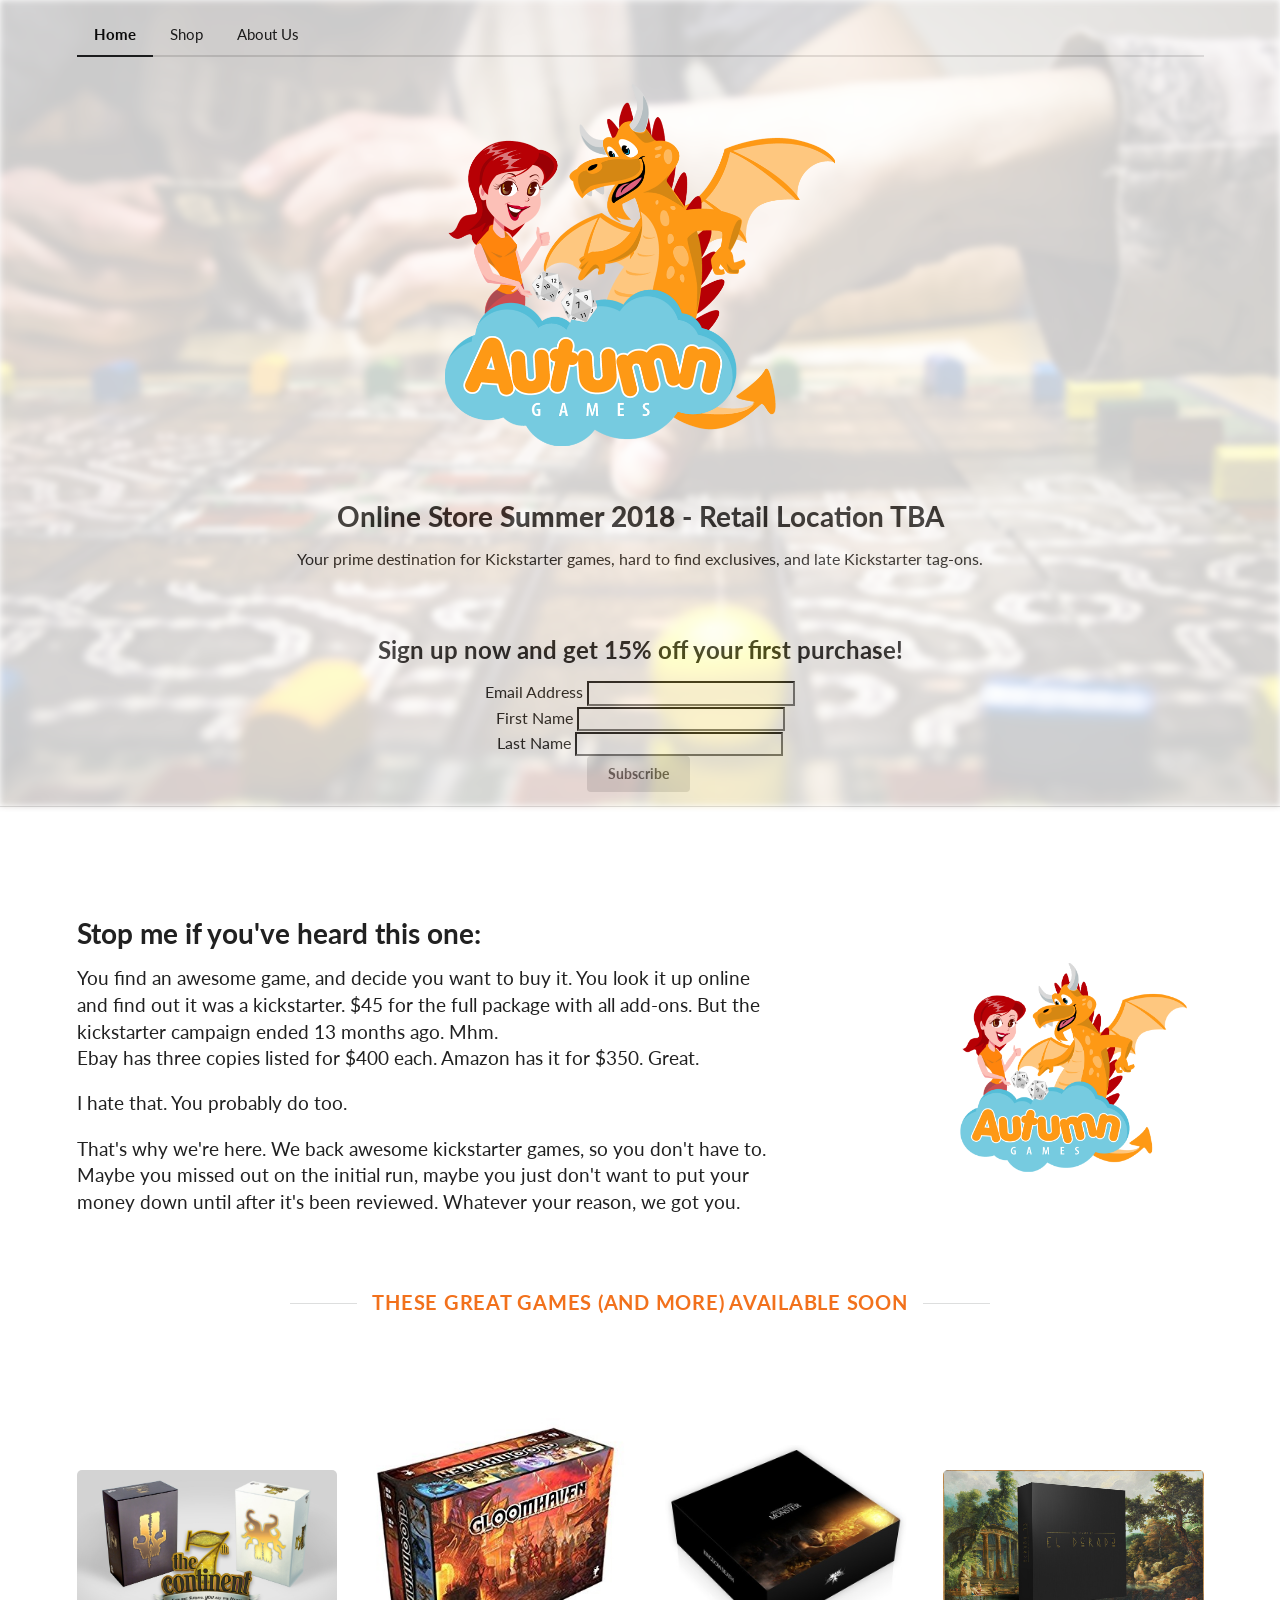
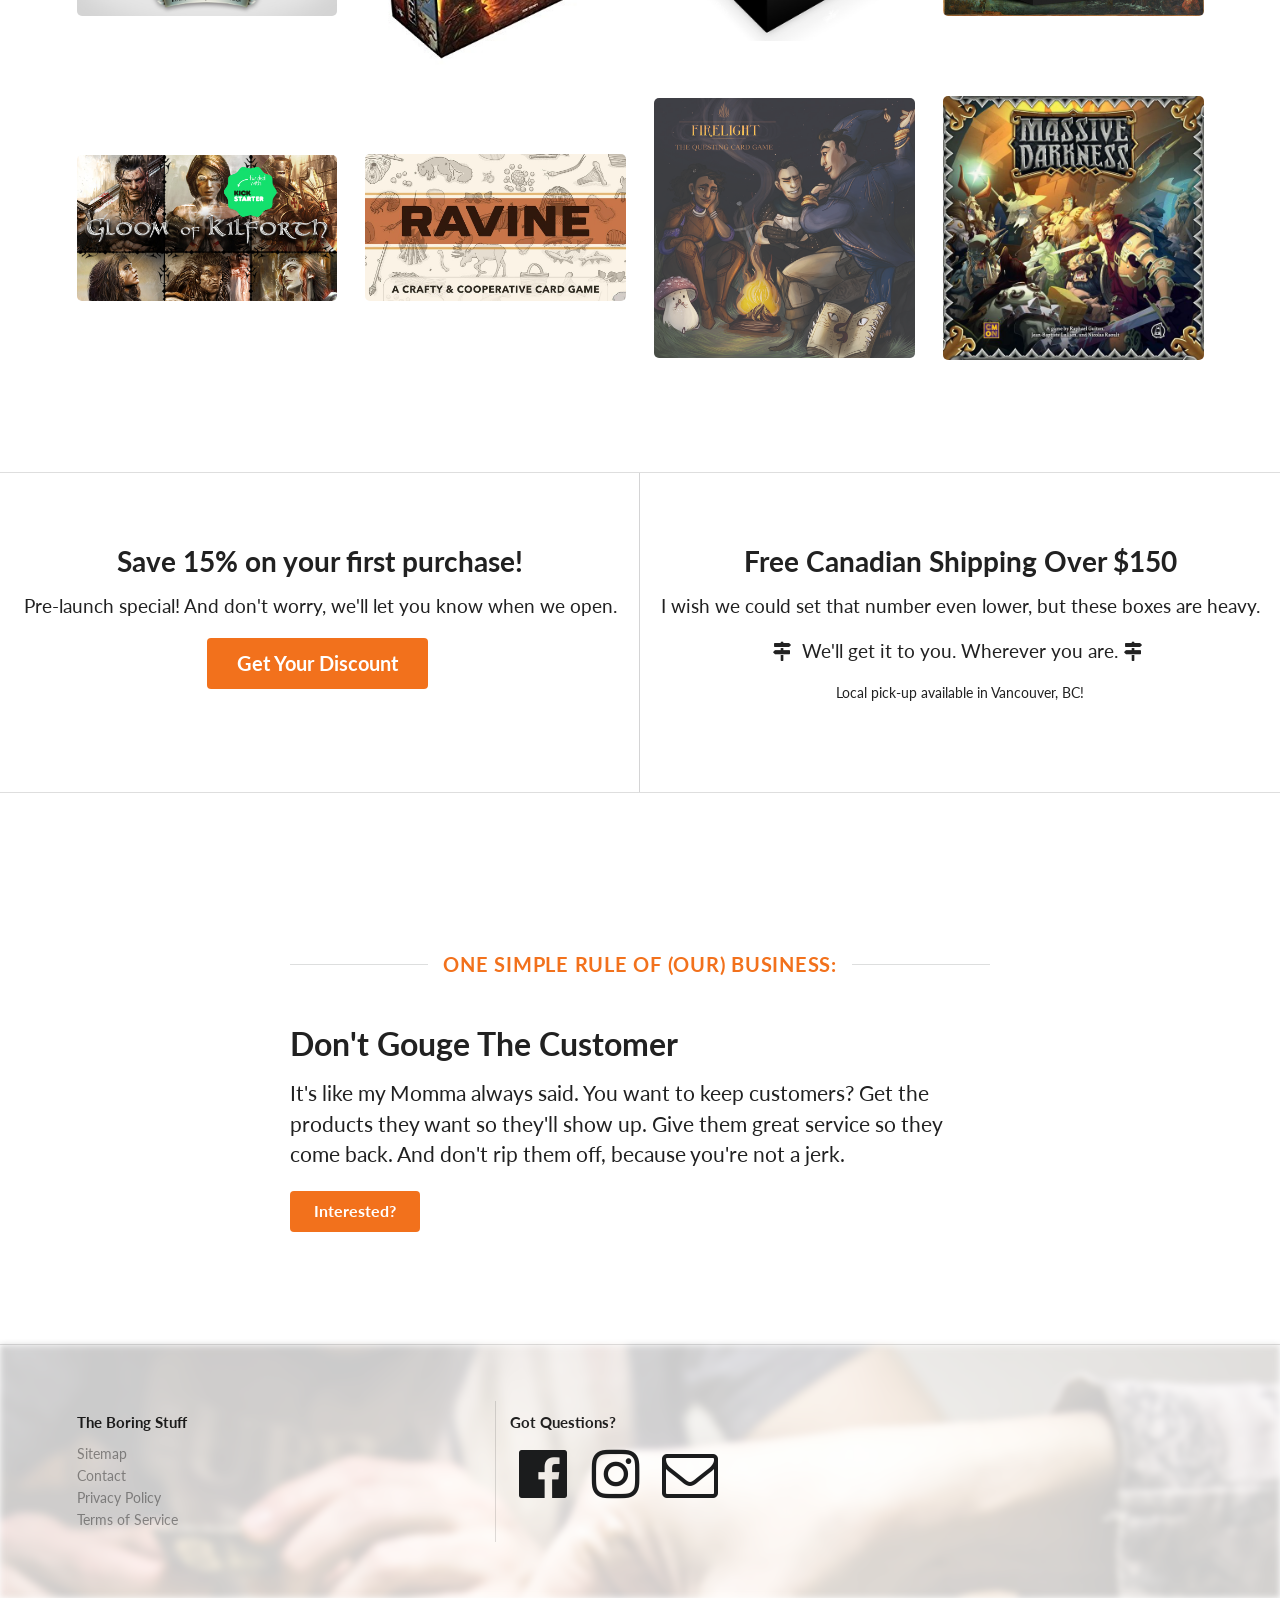
==== index.html @ bd289f2c "Rename home.html to index.html" ====
<!DOCTYPE html>
<html>
<head>
      <!-- Global Site Tag (gtag.js) - Google Analytics -->
    <script async src="https://www.googletagmanager.com/gtag/js?id=UA-76888829-3"></script>
    <script>
        window.dataLayer = window.dataLayer || [];
        function gtag(){dataLayer.push(arguments)};
        gtag('js', new Date());
        gtag('config', 'UA-76888829-3');
    </script>

  <!-- Standard Meta -->
  <meta charset="utf-8" />
  <meta http-equiv="X-UA-Compatible" content="IE=edge,chrome=1" />
  <meta name="viewport" content="width=device-width, initial-scale=1.0, maximum-scale=1.0">

  <!-- Site Properties -->
  <title>Autumn Games - Kickstarter Games, Late Orders, and Exclusive Add-Ons</title>
  <meta name="description" content="The best place to buy Kickstarter board games, card games, and miniatures games. At reasonable prices!">
  <link href="https://fonts.googleapis.com/css?family=Raleway:200,100,400" rel="stylesheet" type="text/css" />
  <link rel="stylesheet" type="text/css" href="semantic/components/reset.css">
  <link rel="stylesheet" type="text/css" href="semantic/components/site.css">
  <link rel="stylesheet" type="text/css" href="semantic/components/container.css">
  <link rel="stylesheet" type="text/css" href="semantic/components/grid.css">
  <link rel="stylesheet" type="text/css" href="semantic/components/header.css">
  <link rel="stylesheet" type="text/css" href="semantic/components/image.css">
  <link rel="stylesheet" type="text/css" href="semantic/components/menu.css">
  <link rel="stylesheet" type="text/css" href="semantic/components/divider.css">
  <link rel="stylesheet" type="text/css" href="semantic/components/dropdown.css">
  <link rel="stylesheet" type="text/css" href="semantic/components/segment.css">
  <link rel="stylesheet" type="text/css" href="semantic/components/button.css">
  <link rel="stylesheet" type="text/css" href="semantic/components/list.css">
  <link rel="stylesheet" type="text/css" href="semantic/components/icon.css">
  <link rel="stylesheet" type="text/css" href="semantic/components/sidebar.css">
  <link rel="stylesheet" type="text/css" href="semantic/components/transition.css">
  <link href="https://cdn-images.mailchimp.com/embedcode/classic-10_7.css" rel="stylesheet" type="text/css">
  <style type="text/css">

    .hidden.menu {
      display: none;
    }
    .ui.vertical.masthead:before, .ui.vertical.footer:before {
      content: '';
      background-image: url(gametable.jpeg);
      background-size: cover;
      display: block;
      position: absolute;
      top: 0;
      bottom: 0;
      left: 0;
      filter: blur(3px);
      opacity: 0.2;
      height: 100%;
      width: 100%;
    }
    .masthead.segment {
      min-height: 700px;
      padding: 1em 0em;
    }
    .masthead .logo.item img {
      margin-right: 1em;
    }
    .masthead .ui.menu .ui.button {
      margin-left: 0.5em;
    }
    .masthead h1.ui.header {
      margin-top: 3em;
      margin-bottom: 0em;
      font-size: 4em;
      font-weight: normal;
    }
    .masthead h2 {
      font-size: 1.7em;
      font-weight: normal;
    }

    .ui.vertical.stripe {
      padding: 8em 0em;
    }
    .ui.vertical.stripe h3 {
      font-size: 2em;
    }
    .ui.vertical.stripe .button + h3,
    .ui.vertical.stripe p + h3 {
      margin-top: 3em;
    }
    .ui.vertical.stripe .floated.image {
      clear: both;
    }
    .ui.vertical.stripe p {
      font-size: 1.33em;
    }
    .ui.vertical.stripe .horizontal.divider {
      margin: 3em 0em;
    }

    .quote.stripe.segment {
      padding: 0em;
    }
    .quote.stripe.segment .grid .column {
      padding-top: 5em;
      padding-bottom: 5em;
    }

    .footer.segment {
      padding: 5em 0em;
    }

    .secondary.pointing.menu .toc.item {
      display: none;
    }

    @media only screen and (max-width: 700px) {
      .ui.fixed.menu {
        display: none !important;
      }
      .secondary.pointing.menu .item,
      .secondary.pointing.menu .menu {
        display: none;
      }
      .secondary.pointing.menu .toc.item {
        display: block;
      }
      .masthead.segment {
        min-height: 350px;
      }
      .masthead h1.ui.header {
        font-size: 2em;
        margin-top: 1.5em;
      }
      .masthead h2 {
        margin-top: 0.5em;
        font-size: 1.5em;
      }
    }


  </style>

<script
  src="https://code.jquery.com/jquery-3.1.1.min.js"
  integrity="sha256-hVVnYaiADRTO2PzUGmuLJr8BLUSjGIZsDYGmIJLv2b8="
  crossorigin="anonymous"></script>
<script src="semantic/semantic.min.js"></script>

  <script>
  $(document)
    .ready(function() {

      // fix menu when passed
      $('.masthead')
        .visibility({
          once: false,
          onBottomPassed: function() {
            $('.fixed.menu').transition('fade in');
          },
          onBottomPassedReverse: function() {
            $('.fixed.menu').transition('fade out');
          }
        })
      ;

      // create sidebar and attach to menu open
      $('.ui.sidebar')
        .sidebar('attach events', '.toc.item')
      ;

    })
  ;
  </script>
</head>
<body>

<!-- Following Menu -->
<div class="ui large top fixed hidden menu">
  <div class="ui container">
    <a class="active item" href="#signup">Home</a>
    <a class="item" href="http://shop.autumngames.ca">Shop</a>
    <a class="item" href="/about">About Us</a>
  </div>
</div>

<!-- Sidebar Menu -->
<div class="ui vertical inverted sidebar menu">
  <a class="active item" href="#signup">Home</a>
    <a class="item" href="http://shop.autumngames.ca">Shop</a>
    <a class="item" href="/about">About Us</a>
</div>


<!-- Page Contents -->
<div class="pusher">
  <div class="ui vertical masthead center aligned segment">
    <div class="ui container">
      <div class="ui large secondary pointing menu">
        <a class="toc item">
          <i class="sidebar icon"></i>
        </a>
        <a class="active item" href="#signup">Home</a>
        <a class="item" href="http://shop.autumngames.ca">Shop</a>
        <a class="item" href="/about">About Us</a>
      </div>
    </div>

    <div class="ui text container">
      <!-- <h1 class="ui header">Autumn Games</h1> -->
      <img src="autumngameslogo.png" class="ui large centered image" alt="Autumn Games" title="Autumn Games">
      <h1 id="signup">Online Store <b>Summer 2018</b> - Retail Location TBA</h1>
          <p>Your prime destination for Kickstarter games, hard to find exclusives, and late Kickstarter tag-ons.</p>

      <!-- Begin MailChimp Signup Form -->
            <div id="mc_embed_signup">
              <br/>
              <h2 class="ui centered header">Sign up now and get 15% off your first purchase!</h2>
              <form action="//autumngames.us16.list-manage.com/subscribe/post?u=2b76bf5b0b8ef6e61168589c1&amp;id=d6287b5cc0" method="post" id="mc-embedded-subscribe-form" name="mc-embedded-subscribe-form" class="validate" target="_blank" novalidate>
                  <div id="mc_embed_signup_scroll">
                  <h2></h2>
              <div class="mc-field-group">
                  <label for="mce-EMAIL">Email Address </label>
                  <input type="email" value="" name="EMAIL" class="required email" id="mce-EMAIL">
              </div>
              <div class="mc-field-group">
                  <label for="mce-FNAME">First Name </label>
                  <input type="text" value="" name="FNAME" class="" id="mce-FNAME">
              </div>
              <div class="mc-field-group">
                  <label for="mce-LNAME">Last Name </label>
                  <input type="text" value="" name="LNAME" class="" id="mce-LNAME">
              </div>
                  <div id="mce-responses" class="clear">
                      <div class="response" id="mce-error-response" style="display:none"></div>
                      <div class="response" id="mce-success-response" style="display:none"></div>
                  </div>    <!-- real people should not fill this in and expect good things - do not remove this or risk form bot signups-->
                  <div style="position: absolute; left: -5000px;" aria-hidden="true"><input type="text" name="b_2b76bf5b0b8ef6e61168589c1_d6287b5cc0" tabindex="-1" value=""></div>
                  <div class="clear"><input type="submit" value="Subscribe" name="subscribe" id="mc-embedded-subscribe" class="ui button"></div>
                  </div>
              </form>
            </div>
            <script type='text/javascript' src='https://s3.amazonaws.com/downloads.mailchimp.com/js/mc-validate.js'></script><script type='text/javascript'>(function($) {window.fnames = new Array(); window.ftypes = new Array();fnames[0]='EMAIL';ftypes[0]='email';fnames[1]='FNAME';ftypes[1]='text';fnames[2]='LNAME';ftypes[2]='text';}(jQuery));var $mcj = jQuery.noConflict(true);</script>
            <!--End mc_embed_signup-->
    </div>

  </div>

  <div class="ui vertical stripe segment">
    <div class="ui middle aligned stackable grid container">
      <div class="row">
        <div class="ten wide column">
          <h3 class="ui header">Stop me if you've heard this one:</h3>
          <p>You find an awesome game, and decide you want to buy it. You look it up online and find out it was a kickstarter. $45 for the full package with all add-ons. But the kickstarter campaign ended 13 months ago. Mhm. <br/>Ebay has three copies listed for $400 each. Amazon has it for $350. Great.</p>
          <p>I hate that. You probably do too.</p>
          <p>That's why we're here. We back awesome kickstarter games, so you don't have to. Maybe you missed out on the initial run, maybe you just don't want to put your money down until after it's been reviewed. Whatever your reason, we got you.</p>
        </div>
        <div class="four wide right floated column">
          <img src="autumngameslogo.png" class="ui large image">
        </div>

          <div class="ui vertical stripe segment sixteen wide column">      
            <div class="ui text container">
            <h4 class="ui horizontal orange header divider">
            <p>These Great Games (and more) Available Soon</p>
            </h4>
          </div>
        </div>
      </div>
      
        <div class="four wide column">
          <img src="games/7thcontinent.jpg" class="ui large rounded image" alt="Buy 7th Continent Board Game" title="Buy 7th Continent Board Game">
        </div>
        <div class="four wide column">
          <img src="games/gloomhaven.jpg" class="ui large rounded image" alt="Buy Gloomhaven Board Game" title="Buy Gloomhaven Board Game">
        </div>
        <div class="four wide column">
          <img src="games/kingdomdeathmonster.jpg" class="ui large rounded image" alt="Buy Kingdom Death Monster Board Game" title="Buy Kingdom Death Monster Board Game">
        </div>
        <div class="four wide column">
          <img src="games/islandofeldorado.jpg" class="ui large rounded image" alt="Buy Island of El Dorado Board Game" title="Buy Island of El Dorado Board Game">
        </div>
        <div class="four wide column">
          <img src="games/gloomofkilforth.jpg" class="ui large rounded image" alt="Buy Gloom of Kilforth Board Game" title="Buy Gloom of Kilforth Board Game">
        </div>
        <div class="four wide column">
          <img src="games/ravine.jpg" class="ui large rounded image" alt="Buy Ravine Board Game" title="Buy Ravine Board Game">
        </div>
        <div class="four wide column">
          <img src="games/firelight.jpg" class="ui large rounded image" alt="Buy Firelight Board Game" title="Buy Firelight Board Game">
        </div>
        <div class="four wide column">
          <img src="games/massivedarkness.jpg" class="ui large rounded image" alt="Buy Massive Darkness Board Game" title="Buy Massive Darkness Board Game">
        </div>
    </div>
  </div>


  <div class="ui vertical stripe quote segment">
    <div class="ui equal width stackable internally celled grid">
      <div class="center aligned row">
        <div class="column">
          <h3>Save 15% on your first purchase!</h3>
          <p>Pre-launch special! And don't worry, we'll let you know when we open.</p>
          <a class="ui huge orange button" href="#signup">Get Your Discount</a>
        </div>
        <div class="column">
          <h3>Free Canadian Shipping Over $150</h3>
          <p>
            I wish we could set that number even lower, but these boxes are heavy.
            <p><i class="map signs icon"></i></b> We'll get it to you. Wherever you are. <i class="map signs icon"></i></p
            <p>Local pick-up available in Vancouver, BC!</p>
          </p>
        </div>
      </div>
    </div>
  </div>

  <div class="ui vertical stripe segment">      
    <div class="ui text container">
    <h4 class="ui horizontal orange header divider">
        <p>One Simple Rule of (our) Business:</p>
      </h4>
      <h3 class="ui header">Don't Gouge The Customer</h3>
      <p>It's like my Momma always said. You want to keep customers? Get the products they want so they'll show up. Give them great service so they come back. And don't rip them off, because you're not a jerk.</p>
      <a class="ui large orange button" href="#signup">Interested?</a>
    </div>
  </div>


  <div class="ui vertical footer segment">
    <div class="ui container">
      <div class="ui stackable divided equal height stackable grid">
        <div class="six wide column">
          <h4 class="ui header" href="/about">The Boring Stuff</h4>
          <div class="ui link list">
            <a href="sitemap.xml" class="item">Sitemap</a>
            <a href="/about" class="item">Contact</a>
            <a href="#" class="item">Privacy Policy</a>
            <a href="#" class="item">Terms of Service</a>
          </div>
        </div>
        <div class="seven wide column">
          <h4 class="ui header">Got Questions?</h4>
          <a href="https://www.facebook.com/autumngamesca/"><i class="facebook huge black icon"></i></a> <a href="https://www.instagram.com/autumngamesca/"><i class="instagram huge black icon"></i></a> <a href="mailto:info@autumngames.ca"><i class="mail outline huge black icon"></i></a>
        </div>
      </div>
    </div>
  </div>
</div>

</body>

</html>
---- semantic/components/site.css ----
/*!
 * # Semantic UI 2.2.14 - Site
 * http://github.com/semantic-org/semantic-ui/
 *
 *
 * Released under the MIT license
 * http://opensource.org/licenses/MIT
 *
 */


/*******************************
             Page
*******************************/

@import url('https://fonts.googleapis.com/css?family=Lato:400,700,400italic,700italic&subset=latin');
html,
body {
  height: 100%;
}
html {
  font-size: 14px;
}
body {
  margin: 0px;
  padding: 0px;
  overflow-x: hidden;
  min-width: 320px;
  background: #FFFFFF;
  font-family: 'Lato', 'Helvetica Neue', Arial, Helvetica, sans-serif;
  font-size: 14px;
  line-height: 1.4285em;
  color: rgba(0, 0, 0, 0.87);
  font-smoothing: antialiased;
}


/*******************************
             Headers
*******************************/

h1,
h2,
h3,
h4,
h5 {
  font-family: 'Lato', 'Helvetica Neue', Arial, Helvetica, sans-serif;
  line-height: 1.28571429em;
  margin: calc(2rem -  0.14285714em ) 0em 1rem;
  font-weight: bold;
  padding: 0em;
}
h1 {
  min-height: 1rem;
  font-size: 2rem;
}
h2 {
  font-size: 1.71428571rem;
}
h3 {
  font-size: 1.28571429rem;
}
h4 {
  font-size: 1.07142857rem;
}
h5 {
  font-size: 1rem;
}
h1:first-child,
h2:first-child,
h3:first-child,
h4:first-child,
h5:first-child {
  margin-top: 0em;
}
h1:last-child,
h2:last-child,
h3:last-child,
h4:last-child,
h5:last-child {
  margin-bottom: 0em;
}


/*******************************
             Text
*******************************/

p {
  margin: 0em 0em 1em;
  line-height: 1.4285em;
}
p:first-child {
  margin-top: 0em;
}
p:last-child {
  margin-bottom: 0em;
}

/*-------------------
        Links
--------------------*/

a {
  color: #4183C4;
  text-decoration: none;
}
a:hover {
  color: #1e70bf;
  text-decoration: none;
}


/*******************************
         Scrollbars
*******************************/



/*******************************
          Highlighting
*******************************/


/* Site */
::-webkit-selection {
  background-color: #CCE2FF;
  color: rgba(0, 0, 0, 0.87);
}
::-moz-selection {
  background-color: #CCE2FF;
  color: rgba(0, 0, 0, 0.87);
}
::selection {
  background-color: #CCE2FF;
  color: rgba(0, 0, 0, 0.87);
}

/* Form */
textarea::-webkit-selection,
input::-webkit-selection {
  background-color: rgba(100, 100, 100, 0.4);
  color: rgba(0, 0, 0, 0.87);
}
textarea::-moz-selection,
input::-moz-selection {
  background-color: rgba(100, 100, 100, 0.4);
  color: rgba(0, 0, 0, 0.87);
}
textarea::selection,
input::selection {
  background-color: rgba(100, 100, 100, 0.4);
  color: rgba(0, 0, 0, 0.87);
}

/* Force Simple Scrollbars */
body ::-webkit-scrollbar {
  -webkit-appearance: none;
  width: 10px;
  height: 10px;
}
body ::-webkit-scrollbar-track {
  background: rgba(0, 0, 0, 0.1);
  border-radius: 0px;
}
body ::-webkit-scrollbar-thumb {
  cursor: pointer;
  border-radius: 5px;
  background: rgba(0, 0, 0, 0.25);
  -webkit-transition: color 0.2s ease;
  transition: color 0.2s ease;
}
body ::-webkit-scrollbar-thumb:window-inactive {
  background: rgba(0, 0, 0, 0.15);
}
body ::-webkit-scrollbar-thumb:hover {
  background: rgba(128, 135, 139, 0.8);
}

/* Inverted UI */
body .ui.inverted::-webkit-scrollbar-track {
  background: rgba(255, 255, 255, 0.1);
}
body .ui.inverted::-webkit-scrollbar-thumb {
  background: rgba(255, 255, 255, 0.25);
}
body .ui.inverted::-webkit-scrollbar-thumb:window-inactive {
  background: rgba(255, 255, 255, 0.15);
}
body .ui.inverted::-webkit-scrollbar-thumb:hover {
  background: rgba(255, 255, 255, 0.35);
}


/*******************************
        Global Overrides
*******************************/



/*******************************
         Site Overrides
*******************************/
---- semantic/components/container.css ----
/*!
 * # Semantic UI 2.2.14 - Container
 * http://github.com/semantic-org/semantic-ui/
 *
 *
 * Released under the MIT license
 * http://opensource.org/licenses/MIT
 *
 */


/*******************************
            Container
*******************************/


/* All Sizes */
.ui.container {
  display: block;
  max-width: 100% !important;
}

/* Mobile */
@media only screen and (max-width: 767px) {
  .ui.container {
    width: auto !important;
    margin-left: 1em !important;
    margin-right: 1em !important;
  }
  .ui.grid.container {
    width: auto !important;
  }
  .ui.relaxed.grid.container {
    width: auto !important;
  }
  .ui.very.relaxed.grid.container {
    width: auto !important;
  }
}

/* Tablet */
@media only screen and (min-width: 768px) and (max-width: 991px) {
  .ui.container {
    width: 723px;
    margin-left: auto !important;
    margin-right: auto !important;
  }
  .ui.grid.container {
    width: calc( 723px  +  2rem ) !important;
  }
  .ui.relaxed.grid.container {
    width: calc( 723px  +  3rem ) !important;
  }
  .ui.very.relaxed.grid.container {
    width: calc( 723px  +  5rem ) !important;
  }
}

/* Small Monitor */
@media only screen and (min-width: 992px) and (max-width: 1199px) {
  .ui.container {
    width: 933px;
    margin-left: auto !important;
    margin-right: auto !important;
  }
  .ui.grid.container {
    width: calc( 933px  +  2rem ) !important;
  }
  .ui.relaxed.grid.container {
    width: calc( 933px  +  3rem ) !important;
  }
  .ui.very.relaxed.grid.container {
    width: calc( 933px  +  5rem ) !important;
  }
}

/* Large Monitor */
@media only screen and (min-width: 1200px) {
  .ui.container {
    width: 1127px;
    margin-left: auto !important;
    margin-right: auto !important;
  }
  .ui.grid.container {
    width: calc( 1127px  +  2rem ) !important;
  }
  .ui.relaxed.grid.container {
    width: calc( 1127px  +  3rem ) !important;
  }
  .ui.very.relaxed.grid.container {
    width: calc( 1127px  +  5rem ) !important;
  }
}


/*******************************
             Types
*******************************/


/* Text Container */
.ui.text.container {
  font-family: 'Lato', 'Helvetica Neue', Arial, Helvetica, sans-serif;
  max-width: 700px !important;
  line-height: 1.5;
}
.ui.text.container {
  font-size: 1.14285714rem;
}

/* Fluid */
.ui.fluid.container {
  width: 100%;
}


/*******************************
           Variations
*******************************/

.ui[class*="left aligned"].container {
  text-align: left;
}
.ui[class*="center aligned"].container {
  text-align: center;
}
.ui[class*="right aligned"].container {
  text-align: right;
}
.ui.justified.container {
  text-align: justify;
  -webkit-hyphens: auto;
      -ms-hyphens: auto;
          hyphens: auto;
}


/*******************************
         Theme Overrides
*******************************/



/*******************************
         Site Overrides
*******************************/
---- semantic/components/header.css ----
/*!
 * # Semantic UI 2.2.14 - Header
 * http://github.com/semantic-org/semantic-ui/
 *
 *
 * Released under the MIT license
 * http://opensource.org/licenses/MIT
 *
 */


/*******************************
            Header
*******************************/


/* Standard */
.ui.header {
  border: none;
  margin: calc(2rem -  0.14285714em ) 0em 1rem;
  padding: 0em 0em;
  font-family: 'Lato', 'Helvetica Neue', Arial, Helvetica, sans-serif;
  font-weight: bold;
  line-height: 1.28571429em;
  text-transform: none;
  color: rgba(0, 0, 0, 0.87);
}
.ui.header:first-child {
  margin-top: -0.14285714em;
}
.ui.header:last-child {
  margin-bottom: 0em;
}

/*--------------
   Sub Header
---------------*/

.ui.header .sub.header {
  display: block;
  font-weight: normal;
  padding: 0em;
  margin: 0em;
  font-size: 1rem;
  line-height: 1.2em;
  color: rgba(0, 0, 0, 0.6);
}

/*--------------
      Icon
---------------*/

.ui.header > .icon {
  display: table-cell;
  opacity: 1;
  font-size: 1.5em;
  padding-top: 0em;
  vertical-align: middle;
}

/* With Text Node */
.ui.header .icon:only-child {
  display: inline-block;
  padding: 0em;
  margin-right: 0.75rem;
}

/*-------------------
        Image
--------------------*/

.ui.header > .image:not(.icon),
.ui.header > img {
  display: inline-block;
  margin-top: 0.14285714em;
  width: 2.5em;
  height: auto;
  vertical-align: middle;
}
.ui.header > .image:not(.icon):only-child,
.ui.header > img:only-child {
  margin-right: 0.75rem;
}

/*--------------
     Content
---------------*/

.ui.header .content {
  display: inline-block;
  vertical-align: top;
}

/* After Image */
.ui.header > img + .content,
.ui.header > .image + .content {
  padding-left: 0.75rem;
  vertical-align: middle;
}

/* After Icon */
.ui.header > .icon + .content {
  padding-left: 0.75rem;
  display: table-cell;
  vertical-align: middle;
}

/*--------------
 Loose Coupling
---------------*/

.ui.header .ui.label {
  font-size: '';
  margin-left: 0.5rem;
  vertical-align: middle;
}

/* Positioning */
.ui.header + p {
  margin-top: 0em;
}


/*******************************
            Types
*******************************/


/*--------------
     Page
---------------*/

h1.ui.header {
  font-size: 2rem;
}
h2.ui.header {
  font-size: 1.71428571rem;
}
h3.ui.header {
  font-size: 1.28571429rem;
}
h4.ui.header {
  font-size: 1.07142857rem;
}
h5.ui.header {
  font-size: 1rem;
}

/* Sub Header */
h1.ui.header .sub.header {
  font-size: 1.14285714rem;
}
h2.ui.header .sub.header {
  font-size: 1.14285714rem;
}
h3.ui.header .sub.header {
  font-size: 1rem;
}
h4.ui.header .sub.header {
  font-size: 1rem;
}
h5.ui.header .sub.header {
  font-size: 0.92857143rem;
}

/*--------------
 Content Heading
---------------*/

.ui.huge.header {
  min-height: 1em;
  font-size: 2em;
}
.ui.large.header {
  font-size: 1.71428571em;
}
.ui.medium.header {
  font-size: 1.28571429em;
}
.ui.small.header {
  font-size: 1.07142857em;
}
.ui.tiny.header {
  font-size: 1em;
}

/* Sub Header */
.ui.huge.header .sub.header {
  font-size: 1.14285714rem;
}
.ui.large.header .sub.header {
  font-size: 1.14285714rem;
}
.ui.header .sub.header {
  font-size: 1rem;
}
.ui.small.header .sub.header {
  font-size: 1rem;
}
.ui.tiny.header .sub.header {
  font-size: 0.92857143rem;
}

/*--------------
   Sub Heading
---------------*/

.ui.sub.header {
  padding: 0em;
  margin-bottom: 0.14285714rem;
  font-weight: bold;
  font-size: 0.85714286em;
  text-transform: uppercase;
  color: '';
}
.ui.small.sub.header {
  font-size: 0.78571429em;
}
.ui.sub.header {
  font-size: 0.85714286em;
}
.ui.large.sub.header {
  font-size: 0.92857143em;
}
.ui.huge.sub.header {
  font-size: 1em;
}

/*-------------------
        Icon
--------------------*/

.ui.icon.header {
  display: inline-block;
  text-align: center;
  margin: 2rem 0em 1rem;
}
.ui.icon.header:after {
  content: '';
  display: block;
  height: 0px;
  clear: both;
  visibility: hidden;
}
.ui.icon.header:first-child {
  margin-top: 0em;
}
.ui.icon.header .icon {
  float: none;
  display: block;
  width: auto;
  height: auto;
  line-height: 1;
  padding: 0em;
  font-size: 3em;
  margin: 0em auto 0.5rem;
  opacity: 1;
}
.ui.icon.header .content {
  display: block;
  padding: 0em;
}
.ui.icon.header .circular.icon {
  font-size: 2em;
}
.ui.icon.header .square.icon {
  font-size: 2em;
}
.ui.block.icon.header .icon {
  margin-bottom: 0em;
}
.ui.icon.header.aligned {
  margin-left: auto;
  margin-right: auto;
  display: block;
}


/*******************************
            States
*******************************/

.ui.disabled.header {
  opacity: 0.45;
}


/*******************************
           Variations
*******************************/


/*-------------------
      Inverted
--------------------*/

.ui.inverted.header {
  color: #FFFFFF;
}
.ui.inverted.header .sub.header {
  color: rgba(255, 255, 255, 0.8);
}
.ui.inverted.attached.header {
  background: #545454 -webkit-gradient(linear, left top, left bottom, from(transparent), to(rgba(0, 0, 0, 0.05)));
  background: #545454 -webkit-linear-gradient(transparent, rgba(0, 0, 0, 0.05));
  background: #545454 linear-gradient(transparent, rgba(0, 0, 0, 0.05));
  -webkit-box-shadow: none;
          box-shadow: none;
  border-color: transparent;
}
.ui.inverted.block.header {
  background: #545454 -webkit-gradient(linear, left top, left bottom, from(transparent), to(rgba(0, 0, 0, 0.05)));
  background: #545454 -webkit-linear-gradient(transparent, rgba(0, 0, 0, 0.05));
  background: #545454 linear-gradient(transparent, rgba(0, 0, 0, 0.05));
  -webkit-box-shadow: none;
          box-shadow: none;
}
.ui.inverted.block.header {
  border-bottom: none;
}

/*-------------------
       Colors
--------------------*/


/*--- Red ---*/

.ui.red.header {
  color: #DB2828 !important;
}
a.ui.red.header:hover {
  color: #d01919 !important;
}
.ui.red.dividing.header {
  border-bottom: 2px solid #DB2828;
}

/* Inverted */
.ui.inverted.red.header {
  color: #FF695E !important;
}
a.ui.inverted.red.header:hover {
  color: #ff5144 !important;
}

/*--- Orange ---*/

.ui.orange.header {
  color: #F2711C !important;
}
a.ui.orange.header:hover {
  color: #f26202 !important;
}
.ui.orange.dividing.header {
  border-bottom: 2px solid #F2711C;
}

/* Inverted */
.ui.inverted.orange.header {
  color: #FF851B !important;
}
a.ui.inverted.orange.header:hover {
  color: #ff7701 !important;
}

/*--- Olive ---*/

.ui.olive.header {
  color: #B5CC18 !important;
}
a.ui.olive.header:hover {
  color: #a7bd0d !important;
}
.ui.olive.dividing.header {
  border-bottom: 2px solid #B5CC18;
}

/* Inverted */
.ui.inverted.olive.header {
  color: #D9E778 !important;
}
a.ui.inverted.olive.header:hover {
  color: #d8ea5c !important;
}

/*--- Yellow ---*/

.ui.yellow.header {
  color: #FBBD08 !important;
}
a.ui.yellow.header:hover {
  color: #eaae00 !important;
}
.ui.yellow.dividing.header {
  border-bottom: 2px solid #FBBD08;
}

/* Inverted */
.ui.inverted.yellow.header {
  color: #FFE21F !important;
}
a.ui.inverted.yellow.header:hover {
  color: #ffdf05 !important;
}

/*--- Green ---*/

.ui.green.header {
  color: #21BA45 !important;
}
a.ui.green.header:hover {
  color: #16ab39 !important;
}
.ui.green.dividing.header {
  border-bottom: 2px solid #21BA45;
}

/* Inverted */
.ui.inverted.green.header {
  color: #2ECC40 !important;
}
a.ui.inverted.green.header:hover {
  color: #22be34 !important;
}

/*--- Teal ---*/

.ui.teal.header {
  color: #00B5AD !important;
}
a.ui.teal.header:hover {
  color: #009c95 !important;
}
.ui.teal.dividing.header {
  border-bottom: 2px solid #00B5AD;
}

/* Inverted */
.ui.inverted.teal.header {
  color: #6DFFFF !important;
}
a.ui.inverted.teal.header:hover {
  color: #54ffff !important;
}

/*--- Blue ---*/

.ui.blue.header {
  color: #2185D0 !important;
}
a.ui.blue.header:hover {
  color: #1678c2 !important;
}
.ui.blue.dividing.header {
  border-bottom: 2px solid #2185D0;
}

/* Inverted */
.ui.inverted.blue.header {
  color: #54C8FF !important;
}
a.ui.inverted.blue.header:hover {
  color: #3ac0ff !important;
}

/*--- Violet ---*/

.ui.violet.header {
  color: #6435C9 !important;
}
a.ui.violet.header:hover {
  color: #5829bb !important;
}
.ui.violet.dividing.header {
  border-bottom: 2px solid #6435C9;
}

/* Inverted */
.ui.inverted.violet.header {
  color: #A291FB !important;
}
a.ui.inverted.violet.header:hover {
  color: #8a73ff !important;
}

/*--- Purple ---*/

.ui.purple.header {
  color: #A333C8 !important;
}
a.ui.purple.header:hover {
  color: #9627ba !important;
}
.ui.purple.dividing.header {
  border-bottom: 2px solid #A333C8;
}

/* Inverted */
.ui.inverted.purple.header {
  color: #DC73FF !important;
}
a.ui.inverted.purple.header:hover {
  color: #d65aff !important;
}

/*--- Pink ---*/

.ui.pink.header {
  color: #E03997 !important;
}
a.ui.pink.header:hover {
  color: #e61a8d !important;
}
.ui.pink.dividing.header {
  border-bottom: 2px solid #E03997;
}

/* Inverted */
.ui.inverted.pink.header {
  color: #FF8EDF !important;
}
a.ui.inverted.pink.header:hover {
  color: #ff74d8 !important;
}

/*--- Brown ---*/

.ui.brown.header {
  color: #A5673F !important;
}
a.ui.brown.header:hover {
  color: #975b33 !important;
}
.ui.brown.dividing.header {
  border-bottom: 2px solid #A5673F;
}

/* Inverted */
.ui.inverted.brown.header {
  color: #D67C1C !important;
}
a.ui.inverted.brown.header:hover {
  color: #c86f11 !important;
}

/*--- Grey ---*/

.ui.grey.header {
  color: #767676 !important;
}
a.ui.grey.header:hover {
  color: #838383 !important;
}
.ui.grey.dividing.header {
  border-bottom: 2px solid #767676;
}

/* Inverted */
.ui.inverted.grey.header {
  color: #DCDDDE !important;
}
a.ui.inverted.grey.header:hover {
  color: #cfd0d2 !important;
}

/*-------------------
       Aligned
--------------------*/

.ui.left.aligned.header {
  text-align: left;
}
.ui.right.aligned.header {
  text-align: right;
}
.ui.centered.header,
.ui.center.aligned.header {
  text-align: center;
}
.ui.justified.header {
  text-align: justify;
}
.ui.justified.header:after {
  display: inline-block;
  content: '';
  width: 100%;
}

/*-------------------
       Floated
--------------------*/

.ui.floated.header,
.ui[class*="left floated"].header {
  float: left;
  margin-top: 0em;
  margin-right: 0.5em;
}
.ui[class*="right floated"].header {
  float: right;
  margin-top: 0em;
  margin-left: 0.5em;
}

/*-------------------
       Fitted
--------------------*/

.ui.fitted.header {
  padding: 0em;
}

/*-------------------
      Dividing
--------------------*/

.ui.dividing.header {
  padding-bottom: 0.21428571rem;
  border-bottom: 1px solid rgba(34, 36, 38, 0.15);
}
.ui.dividing.header .sub.header {
  padding-bottom: 0.21428571rem;
}
.ui.dividing.header .icon {
  margin-bottom: 0em;
}
.ui.inverted.dividing.header {
  border-bottom-color: rgba(255, 255, 255, 0.1);
}

/*-------------------
        Block
--------------------*/

.ui.block.header {
  background: #F3F4F5;
  padding: 0.78571429rem 1rem;
  -webkit-box-shadow: none;
          box-shadow: none;
  border: 1px solid #D4D4D5;
  border-radius: 0.28571429rem;
}
.ui.tiny.block.header {
  font-size: 0.85714286rem;
}
.ui.small.block.header {
  font-size: 0.92857143rem;
}
.ui.block.header:not(h1):not(h2):not(h3):not(h4):not(h5):not(h6) {
  font-size: 1rem;
}
.ui.large.block.header {
  font-size: 1.14285714rem;
}
.ui.huge.block.header {
  font-size: 1.42857143rem;
}

/*-------------------
       Attached
--------------------*/

.ui.attached.header {
  background: #FFFFFF;
  padding: 0.78571429rem 1rem;
  margin-left: -1px;
  margin-right: -1px;
  -webkit-box-shadow: none;
          box-shadow: none;
  border: 1px solid #D4D4D5;
}
.ui.attached.block.header {
  background: #F3F4F5;
}
.ui.attached:not(.top):not(.bottom).header {
  margin-top: 0em;
  margin-bottom: 0em;
  border-top: none;
  border-radius: 0em;
}
.ui.top.attached.header {
  margin-bottom: 0em;
  border-radius: 0.28571429rem 0.28571429rem 0em 0em;
}
.ui.bottom.attached.header {
  margin-top: 0em;
  border-top: none;
  border-radius: 0em 0em 0.28571429rem 0.28571429rem;
}

/* Attached Sizes */
.ui.tiny.attached.header {
  font-size: 0.85714286em;
}
.ui.small.attached.header {
  font-size: 0.92857143em;
}
.ui.attached.header:not(h1):not(h2):not(h3):not(h4):not(h5):not(h6) {
  font-size: 1em;
}
.ui.large.attached.header {
  font-size: 1.14285714em;
}
.ui.huge.attached.header {
  font-size: 1.42857143em;
}

/*-------------------
        Sizing
--------------------*/

.ui.header:not(h1):not(h2):not(h3):not(h4):not(h5):not(h6) {
  font-size: 1.28571429em;
}


/*******************************
         Theme Overrides
*******************************/



/*******************************
         Site Overrides
*******************************/
---- semantic/components/image.css ----
/*!
 * # Semantic UI 2.2.14 - Image
 * http://github.com/semantic-org/semantic-ui/
 *
 *
 * Released under the MIT license
 * http://opensource.org/licenses/MIT
 *
 */


/*******************************
             Image
*******************************/

.ui.image {
  position: relative;
  display: inline-block;
  vertical-align: middle;
  max-width: 100%;
  background-color: transparent;
}
img.ui.image {
  display: block;
}
.ui.image svg,
.ui.image img {
  display: block;
  max-width: 100%;
  height: auto;
}


/*******************************
            States
*******************************/

.ui.hidden.images,
.ui.hidden.image {
  display: none;
}
.ui.hidden.transition.images,
.ui.hidden.transition.image {
  display: block;
  visibility: hidden;
}
.ui.disabled.images,
.ui.disabled.image {
  cursor: default;
  opacity: 0.45;
}


/*******************************
          Variations
*******************************/


/*--------------
     Inline
---------------*/

.ui.inline.image,
.ui.inline.image svg,
.ui.inline.image img {
  display: inline-block;
}

/*------------------
  Vertical Aligned
-------------------*/

.ui.top.aligned.images .image,
.ui.top.aligned.image,
.ui.top.aligned.image svg,
.ui.top.aligned.image img {
  display: inline-block;
  vertical-align: top;
}
.ui.middle.aligned.images .image,
.ui.middle.aligned.image,
.ui.middle.aligned.image svg,
.ui.middle.aligned.image img {
  display: inline-block;
  vertical-align: middle;
}
.ui.bottom.aligned.images .image,
.ui.bottom.aligned.image,
.ui.bottom.aligned.image svg,
.ui.bottom.aligned.image img {
  display: inline-block;
  vertical-align: bottom;
}

/*--------------
     Rounded
---------------*/

.ui.rounded.images .image,
.ui.rounded.image,
.ui.rounded.images .image > *,
.ui.rounded.image > * {
  border-radius: 0.3125em;
}

/*--------------
    Bordered
---------------*/

.ui.bordered.images .image,
.ui.bordered.images img,
.ui.bordered.images svg,
.ui.bordered.image img,
.ui.bordered.image svg,
img.ui.bordered.image {
  border: 1px solid rgba(0, 0, 0, 0.1);
}

/*--------------
    Circular
---------------*/

.ui.circular.images,
.ui.circular.image {
  overflow: hidden;
}
.ui.circular.images .image,
.ui.circular.image,
.ui.circular.images .image > *,
.ui.circular.image > * {
  border-radius: 500rem;
}

/*--------------
     Fluid
---------------*/

.ui.fluid.images,
.ui.fluid.image,
.ui.fluid.images img,
.ui.fluid.images svg,
.ui.fluid.image svg,
.ui.fluid.image img {
  display: block;
  width: 100%;
  height: auto;
}

/*--------------
     Avatar
---------------*/

.ui.avatar.images .image,
.ui.avatar.images img,
.ui.avatar.images svg,
.ui.avatar.image img,
.ui.avatar.image svg,
.ui.avatar.image {
  margin-right: 0.25em;
  display: inline-block;
  width: 2em;
  height: 2em;
  border-radius: 500rem;
}

/*-------------------
       Spaced
--------------------*/

.ui.spaced.image {
  display: inline-block !important;
  margin-left: 0.5em;
  margin-right: 0.5em;
}
.ui[class*="left spaced"].image {
  margin-left: 0.5em;
  margin-right: 0em;
}
.ui[class*="right spaced"].image {
  margin-left: 0em;
  margin-right: 0.5em;
}

/*-------------------
       Floated
--------------------*/

.ui.floated.image,
.ui.floated.images {
  float: left;
  margin-right: 1em;
  margin-bottom: 1em;
}
.ui.right.floated.images,
.ui.right.floated.image {
  float: right;
  margin-right: 0em;
  margin-bottom: 1em;
  margin-left: 1em;
}
.ui.floated.images:last-child,
.ui.floated.image:last-child {
  margin-bottom: 0em;
}
.ui.centered.images,
.ui.centered.image {
  margin-left: auto;
  margin-right: auto;
}

/*--------------
     Sizes
---------------*/

.ui.mini.images .image,
.ui.mini.images img,
.ui.mini.images svg,
.ui.mini.image {
  width: 35px;
  height: auto;
  font-size: 0.78571429rem;
}
.ui.tiny.images .image,
.ui.tiny.images img,
.ui.tiny.images svg,
.ui.tiny.image {
  width: 80px;
  height: auto;
  font-size: 0.85714286rem;
}
.ui.small.images .image,
.ui.small.images img,
.ui.small.images svg,
.ui.small.image {
  width: 150px;
  height: auto;
  font-size: 0.92857143rem;
}
.ui.medium.images .image,
.ui.medium.images img,
.ui.medium.images svg,
.ui.medium.image {
  width: 300px;
  height: auto;
  font-size: 1rem;
}
.ui.large.images .image,
.ui.large.images img,
.ui.large.images svg,
.ui.large.image {
  width: 450px;
  height: auto;
  font-size: 1.14285714rem;
}
.ui.big.images .image,
.ui.big.images img,
.ui.big.images svg,
.ui.big.image {
  width: 600px;
  height: auto;
  font-size: 1.28571429rem;
}
.ui.huge.images .image,
.ui.huge.images img,
.ui.huge.images svg,
.ui.huge.image {
  width: 800px;
  height: auto;
  font-size: 1.42857143rem;
}
.ui.massive.images .image,
.ui.massive.images img,
.ui.massive.images svg,
.ui.massive.image {
  width: 960px;
  height: auto;
  font-size: 1.71428571rem;
}


/*******************************
              Groups
*******************************/

.ui.images {
  font-size: 0em;
  margin: 0em -0.25rem 0rem;
}
.ui.images .image,
.ui.images img,
.ui.images svg {
  display: inline-block;
  margin: 0em 0.25rem 0.5rem;
}


/*******************************
         Theme Overrides
*******************************/



/*******************************
         Site Overrides
*******************************/
---- semantic/components/menu.css ----
/*
 * # Semantic - Menu
 * http://github.com/semantic-org/semantic-ui/
 *
 *
 * Copyright 2015 Contributor
 * Released under the MIT license
 * http://opensource.org/licenses/MIT
 *
 */


/*******************************
            Standard
*******************************/


/*--------------
      Menu
---------------*/

.ui.menu {
  display: -webkit-box;
  display: -ms-flexbox;
  display: flex;
  margin: 1rem 0em;
  font-family: 'Lato', 'Helvetica Neue', Arial, Helvetica, sans-serif;
  background: #FFFFFF;
  font-weight: normal;
  border: 1px solid rgba(34, 36, 38, 0.15);
  -webkit-box-shadow: 0px 1px 2px 0 rgba(34, 36, 38, 0.15);
          box-shadow: 0px 1px 2px 0 rgba(34, 36, 38, 0.15);
  border-radius: 0.28571429rem;
  min-height: 2.85714286em;
}
.ui.menu:after {
  content: '';
  display: block;
  height: 0px;
  clear: both;
  visibility: hidden;
}
.ui.menu:first-child {
  margin-top: 0rem;
}
.ui.menu:last-child {
  margin-bottom: 0rem;
}

/*--------------
    Sub-Menu
---------------*/

.ui.menu .menu {
  margin: 0em;
}
.ui.menu:not(.vertical) > .menu {
  display: -webkit-box;
  display: -ms-flexbox;
  display: flex;
}

/*--------------
      Item
---------------*/

.ui.menu:not(.vertical) .item {
  display: -webkit-box;
  display: -ms-flexbox;
  display: flex;
  -webkit-box-align: center;
      -ms-flex-align: center;
          align-items: center;
}
.ui.menu .item {
  position: relative;
  vertical-align: middle;
  line-height: 1;
  text-decoration: none;
  -webkit-tap-highlight-color: transparent;
  -webkit-box-flex: 0;
      -ms-flex: 0 0 auto;
          flex: 0 0 auto;
  -webkit-user-select: none;
     -moz-user-select: none;
      -ms-user-select: none;
          user-select: none;
  background: none;
  padding: 0.92857143em 1.14285714em;
  text-transform: none;
  color: rgba(0, 0, 0, 0.87);
  font-weight: normal;
  -webkit-transition: background 0.1s ease, color 0.1s ease, -webkit-box-shadow 0.1s ease;
  transition: background 0.1s ease, color 0.1s ease, -webkit-box-shadow 0.1s ease;
  transition: background 0.1s ease, box-shadow 0.1s ease, color 0.1s ease;
  transition: background 0.1s ease, box-shadow 0.1s ease, color 0.1s ease, -webkit-box-shadow 0.1s ease;
}
.ui.menu > .item:first-child {
  border-radius: 0.28571429rem 0px 0px 0.28571429rem;
}

/* Border */
.ui.menu .item:before {
  position: absolute;
  content: '';
  top: 0%;
  right: 0px;
  height: 100%;
  width: 1px;
  background: rgba(34, 36, 38, 0.1);
}

/*--------------
  Text Content
---------------*/

.ui.menu .text.item > *,
.ui.menu .item > a:not(.ui),
.ui.menu .item > p:only-child {
  -webkit-user-select: text;
     -moz-user-select: text;
      -ms-user-select: text;
          user-select: text;
  line-height: 1.3;
}
.ui.menu .item > p:first-child {
  margin-top: 0;
}
.ui.menu .item > p:last-child {
  margin-bottom: 0;
}

/*--------------
      Icons
---------------*/

.ui.menu .item > i.icon {
  opacity: 0.9;
  float: none;
  margin: 0em 0.35714286em 0em 0em;
}

/*--------------
     Button
---------------*/

.ui.menu:not(.vertical) .item > .button {
  position: relative;
  top: 0em;
  margin: -0.5em 0em;
  padding-bottom: 0.78571429em;
  padding-top: 0.78571429em;
  font-size: 1em;
}

/*----------------
 Grid / Container
-----------------*/

.ui.menu > .grid,
.ui.menu > .container {
  display: -webkit-box;
  display: -ms-flexbox;
  display: flex;
  -webkit-box-align: inherit;
      -ms-flex-align: inherit;
          align-items: inherit;
  -webkit-box-orient: inherit;
  -webkit-box-direction: inherit;
      -ms-flex-direction: inherit;
          flex-direction: inherit;
}

/*--------------
     Inputs
---------------*/

.ui.menu .item > .input {
  width: 100%;
}
.ui.menu:not(.vertical) .item > .input {
  position: relative;
  top: 0em;
  margin: -0.5em 0em;
}
.ui.menu .item > .input input {
  font-size: 1em;
  padding-top: 0.57142857em;
  padding-bottom: 0.57142857em;
}

/*--------------
     Header
---------------*/

.ui.menu .header.item,
.ui.vertical.menu .header.item {
  margin: 0em;
  background: '';
  text-transform: normal;
  font-weight: bold;
}
.ui.vertical.menu .item > .header:not(.ui) {
  margin: 0em 0em 0.5em;
  font-size: 1em;
  font-weight: bold;
}

/*--------------
    Dropdowns
---------------*/


/* Dropdown Icon */
.ui.menu .item > i.dropdown.icon {
  padding: 0em;
  float: right;
  margin: 0em 0em 0em 1em;
}

/* Menu */
.ui.menu .dropdown.item .menu {
  min-width: calc(100% - 1px);
  border-radius: 0em 0em 0.28571429rem 0.28571429rem;
  background: #FFFFFF;
  margin: 0em 0px 0px;
  -webkit-box-shadow: 0px 1px 3px 0px rgba(0, 0, 0, 0.08);
          box-shadow: 0px 1px 3px 0px rgba(0, 0, 0, 0.08);
  -webkit-box-orient: vertical !important;
  -webkit-box-direction: normal !important;
      -ms-flex-direction: column !important;
          flex-direction: column !important;
}

/* Menu Items */
.ui.menu .ui.dropdown .menu > .item {
  margin: 0;
  text-align: left;
  font-size: 1em !important;
  padding: 0.78571429em 1.14285714em !important;
  background: transparent !important;
  color: rgba(0, 0, 0, 0.87) !important;
  text-transform: none !important;
  font-weight: normal !important;
  -webkit-box-shadow: none !important;
          box-shadow: none !important;
  -webkit-transition: none !important;
  transition: none !important;
}
.ui.menu .ui.dropdown .menu > .item:hover {
  background: rgba(0, 0, 0, 0.05) !important;
  color: rgba(0, 0, 0, 0.95) !important;
}
.ui.menu .ui.dropdown .menu > .selected.item {
  background: rgba(0, 0, 0, 0.05) !important;
  color: rgba(0, 0, 0, 0.95) !important;
}
.ui.menu .ui.dropdown .menu > .active.item {
  background: rgba(0, 0, 0, 0.03) !important;
  font-weight: bold !important;
  color: rgba(0, 0, 0, 0.95) !important;
}
.ui.menu .ui.dropdown.item .menu .item:not(.filtered) {
  display: block;
}
.ui.menu .ui.dropdown .menu > .item .icon:not(.dropdown) {
  display: inline-block;
  font-size: 1em !important;
  float: none;
  margin: 0em 0.75em 0em 0em;
}

/* Secondary */
.ui.secondary.menu .dropdown.item > .menu,
.ui.text.menu .dropdown.item > .menu {
  border-radius: 0.28571429rem;
  margin-top: 0.35714286em;
}

/* Pointing */
.ui.menu .pointing.dropdown.item .menu {
  margin-top: 0.75em;
}

/* Inverted */
.ui.inverted.menu .search.dropdown.item > .search,
.ui.inverted.menu .search.dropdown.item > .text {
  color: rgba(255, 255, 255, 0.9);
}

/* Vertical */
.ui.vertical.menu .dropdown.item > .icon {
  float: right;
  content: "\f0da";
  margin-left: 1em;
}
.ui.vertical.menu .dropdown.item .menu {
  left: 100%;
  min-width: 0;
  margin: 0em 0em 0em 0em;
  -webkit-box-shadow: 0 1px 3px 0px rgba(0, 0, 0, 0.08);
          box-shadow: 0 1px 3px 0px rgba(0, 0, 0, 0.08);
  border-radius: 0em 0.28571429rem 0.28571429rem 0.28571429rem;
}
.ui.vertical.menu .dropdown.item.upward .menu {
  bottom: 0;
}
.ui.vertical.menu .dropdown.item:not(.upward) .menu {
  top: 0;
}
.ui.vertical.menu .active.dropdown.item {
  border-top-right-radius: 0em;
  border-bottom-right-radius: 0em;
}
.ui.vertical.menu .dropdown.active.item {
  -webkit-box-shadow: none;
          box-shadow: none;
}

/* Evenly Divided */
.ui.item.menu .dropdown .menu .item {
  width: 100%;
}

/*--------------
     Labels
---------------*/

.ui.menu .item > .label {
  background: #999999;
  color: #FFFFFF;
  margin-left: 1em;
  padding: 0.3em 0.78571429em;
}
.ui.vertical.menu .item > .label {
  background: #999999;
  color: #FFFFFF;
  margin-top: -0.15em;
  margin-bottom: -0.15em;
  padding: 0.3em 0.78571429em;
}
.ui.menu .item > .floating.label {
  padding: 0.3em 0.78571429em;
}

/*--------------
     Images
---------------*/

.ui.menu .item > img:not(.ui) {
  display: inline-block;
  vertical-align: middle;
  margin: -0.3em 0em;
  width: 2.5em;
}
.ui.vertical.menu .item > img:not(.ui):only-child {
  display: block;
  max-width: 100%;
  width: auto;
}


/*******************************
          Coupling
*******************************/


/*--------------
     List
---------------*/


/* Menu divider shouldnt apply */
.ui.menu .list .item:before {
  background: none !important;
}

/*--------------
     Sidebar
---------------*/


/* Show vertical dividers below last */
.ui.vertical.sidebar.menu > .item:first-child:before {
  display: block !important;
}
.ui.vertical.sidebar.menu > .item::before {
  top: auto;
  bottom: 0px;
}

/*--------------
    Container
---------------*/

@media only screen and (max-width: 767px) {
  .ui.menu > .ui.container {
    width: 100% !important;
    margin-left: 0em !important;
    margin-right: 0em !important;
  }
}
@media only screen and (min-width: 768px) {
  .ui.menu:not(.secondary):not(.text):not(.tabular):not(.borderless) > .container > .item:not(.right):not(.borderless):first-child {
    border-left: 1px solid rgba(34, 36, 38, 0.1);
  }
}


/*******************************
             States
*******************************/


/*--------------
      Hover
---------------*/

.ui.link.menu .item:hover,
.ui.menu .dropdown.item:hover,
.ui.menu .link.item:hover,
.ui.menu a.item:hover {
  cursor: pointer;
  background: rgba(0, 0, 0, 0.03);
  color: rgba(0, 0, 0, 0.95);
}

/*--------------
     Pressed
---------------*/

.ui.link.menu .item:active,
.ui.menu .link.item:active,
.ui.menu a.item:active {
  background: rgba(0, 0, 0, 0.03);
  color: rgba(0, 0, 0, 0.95);
}

/*--------------
     Active
---------------*/

.ui.menu .active.item {
  background: rgba(0, 0, 0, 0.05);
  color: rgba(0, 0, 0, 0.95);
  font-weight: normal;
  -webkit-box-shadow: none;
          box-shadow: none;
}
.ui.menu .active.item > i.icon {
  opacity: 1;
}

/*--------------
  Active Hover
---------------*/

.ui.menu .active.item:hover,
.ui.vertical.menu .active.item:hover {
  background-color: rgba(0, 0, 0, 0.05);
  color: rgba(0, 0, 0, 0.95);
}

/*--------------
     Disabled
---------------*/

.ui.menu .item.disabled,
.ui.menu .item.disabled:hover {
  cursor: default;
  background-color: transparent !important;
  color: rgba(40, 40, 40, 0.3);
}


/*******************************
             Types
*******************************/


/*------------------
Floated Menu / Item
-------------------*/


/* Left Floated */
.ui.menu:not(.vertical) .left.item,
.ui.menu:not(.vertical) .left.menu {
  display: -webkit-box;
  display: -ms-flexbox;
  display: flex;
  margin-right: auto !important;
}

/* Right Floated */
.ui.menu:not(.vertical) .right.item,
.ui.menu:not(.vertical) .right.menu {
  display: -webkit-box;
  display: -ms-flexbox;
  display: flex;
  margin-left: auto !important;
}

/* Swapped Borders */
.ui.menu .right.item::before,
.ui.menu .right.menu > .item::before {
  right: auto;
  left: 0;
}

/*--------------
    Vertical
---------------*/

.ui.vertical.menu {
  display: block;
  -webkit-box-orient: vertical;
  -webkit-box-direction: normal;
      -ms-flex-direction: column;
          flex-direction: column;
  background: #FFFFFF;
  -webkit-box-shadow: 0px 1px 2px 0 rgba(34, 36, 38, 0.15);
          box-shadow: 0px 1px 2px 0 rgba(34, 36, 38, 0.15);
}

/*--- Item ---*/

.ui.vertical.menu .item {
  display: block;
  background: none;
  border-top: none;
  border-right: none;
}
.ui.vertical.menu > .item:first-child {
  border-radius: 0.28571429rem 0.28571429rem 0px 0px;
}
.ui.vertical.menu > .item:last-child {
  border-radius: 0px 0px 0.28571429rem 0.28571429rem;
}

/*--- Label ---*/

.ui.vertical.menu .item > .label {
  float: right;
  text-align: center;
}

/*--- Icon ---*/

.ui.vertical.menu .item > i.icon {
  width: 1.18em;
  float: right;
  margin: 0em 0em 0em 0.5em;
}
.ui.vertical.menu .item > .label + i.icon {
  float: none;
  margin: 0em 0.5em 0em 0em;
}

/*--- Border ---*/

.ui.vertical.menu .item:before {
  position: absolute;
  content: '';
  top: 0%;
  left: 0px;
  width: 100%;
  height: 1px;
  background: rgba(34, 36, 38, 0.1);
}
.ui.vertical.menu .item:first-child:before {
  display: none !important;
}

/*--- Sub Menu ---*/

.ui.vertical.menu .item > .menu {
  margin: 0.5em -1.14285714em 0em;
}
.ui.vertical.menu .menu .item {
  background: none;
  padding: 0.5em 1.33333333em;
  font-size: 0.85714286em;
  color: rgba(0, 0, 0, 0.5);
}
.ui.vertical.menu .item .menu a.item:hover,
.ui.vertical.menu .item .menu .link.item:hover {
  color: rgba(0, 0, 0, 0.85);
}
.ui.vertical.menu .menu .item:before {
  display: none;
}

/* Vertical Active */
.ui.vertical.menu .active.item {
  background: rgba(0, 0, 0, 0.05);
  border-radius: 0em;
  -webkit-box-shadow: none;
          box-shadow: none;
}
.ui.vertical.menu > .active.item:first-child {
  border-radius: 0.28571429rem 0.28571429rem 0em 0em;
}
.ui.vertical.menu > .active.item:last-child {
  border-radius: 0em 0em 0.28571429rem 0.28571429rem;
}
.ui.vertical.menu > .active.item:only-child {
  border-radius: 0.28571429rem;
}
.ui.vertical.menu .active.item .menu .active.item {
  border-left: none;
}
.ui.vertical.menu .item .menu .active.item {
  background-color: transparent;
  font-weight: bold;
  color: rgba(0, 0, 0, 0.95);
}

/*--------------
     Tabular
---------------*/

.ui.tabular.menu {
  border-radius: 0em;
  -webkit-box-shadow: none !important;
          box-shadow: none !important;
  border: none;
  background: none transparent;
  border-bottom: 1px solid #D4D4D5;
}
.ui.tabular.fluid.menu {
  width: calc(100% +  2px ) !important;
}
.ui.tabular.menu .item {
  background: transparent;
  border-bottom: none;
  border-left: 1px solid transparent;
  border-right: 1px solid transparent;
  border-top: 2px solid transparent;
  padding: 0.92857143em 1.42857143em;
  color: rgba(0, 0, 0, 0.87);
}
.ui.tabular.menu .item:before {
  display: none;
}

/* Hover */
.ui.tabular.menu .item:hover {
  background-color: transparent;
  color: rgba(0, 0, 0, 0.8);
}

/* Active */
.ui.tabular.menu .active.item {
  background: none #FFFFFF;
  color: rgba(0, 0, 0, 0.95);
  border-top-width: 1px;
  border-color: #D4D4D5;
  font-weight: bold;
  margin-bottom: -1px;
  -webkit-box-shadow: none;
          box-shadow: none;
  border-radius: 0.28571429rem 0.28571429rem 0px 0px !important;
}

/* Coupling with segment for attachment */
.ui.tabular.menu + .attached:not(.top).segment,
.ui.tabular.menu + .attached:not(.top).segment + .attached:not(.top).segment {
  border-top: none;
  margin-left: 0px;
  margin-top: 0px;
  margin-right: 0px;
  width: 100%;
}
.top.attached.segment + .ui.bottom.tabular.menu {
  position: relative;
  width: calc(100% +  2px );
  left: -1px;
}

/* Bottom Vertical Tabular */
.ui.bottom.tabular.menu {
  background: none transparent;
  border-radius: 0em;
  -webkit-box-shadow: none !important;
          box-shadow: none !important;
  border-bottom: none;
  border-top: 1px solid #D4D4D5;
}
.ui.bottom.tabular.menu .item {
  background: none;
  border-left: 1px solid transparent;
  border-right: 1px solid transparent;
  border-bottom: 1px solid transparent;
  border-top: none;
}
.ui.bottom.tabular.menu .active.item {
  background: none #FFFFFF;
  color: rgba(0, 0, 0, 0.95);
  border-color: #D4D4D5;
  margin: -1px 0px 0px 0px;
  border-radius: 0px 0px 0.28571429rem 0.28571429rem !important;
}

/* Vertical Tabular (Left) */
.ui.vertical.tabular.menu {
  background: none transparent;
  border-radius: 0em;
  -webkit-box-shadow: none !important;
          box-shadow: none !important;
  border-bottom: none;
  border-right: 1px solid #D4D4D5;
}
.ui.vertical.tabular.menu .item {
  background: none;
  border-left: 1px solid transparent;
  border-bottom: 1px solid transparent;
  border-top: 1px solid transparent;
  border-right: none;
}
.ui.vertical.tabular.menu .active.item {
  background: none #FFFFFF;
  color: rgba(0, 0, 0, 0.95);
  border-color: #D4D4D5;
  margin: 0px -1px 0px 0px;
  border-radius: 0.28571429rem 0px 0px 0.28571429rem !important;
}

/* Vertical Right Tabular */
.ui.vertical.right.tabular.menu {
  background: none transparent;
  border-radius: 0em;
  -webkit-box-shadow: none !important;
          box-shadow: none !important;
  border-bottom: none;
  border-right: none;
  border-left: 1px solid #D4D4D5;
}
.ui.vertical.right.tabular.menu .item {
  background: none;
  border-right: 1px solid transparent;
  border-bottom: 1px solid transparent;
  border-top: 1px solid transparent;
  border-left: none;
}
.ui.vertical.right.tabular.menu .active.item {
  background: none #FFFFFF;
  color: rgba(0, 0, 0, 0.95);
  border-color: #D4D4D5;
  margin: 0px 0px 0px -1px;
  border-radius: 0px 0.28571429rem 0.28571429rem 0px !important;
}

/* Dropdown */
.ui.tabular.menu .active.dropdown.item {
  margin-bottom: 0px;
  border-left: 1px solid transparent;
  border-right: 1px solid transparent;
  border-top: 2px solid transparent;
  border-bottom: none;
}

/*--------------
   Pagination
---------------*/

.ui.pagination.menu {
  margin: 0em;
  display: -webkit-inline-box;
  display: -ms-inline-flexbox;
  display: inline-flex;
  vertical-align: middle;
}
.ui.pagination.menu .item:last-child {
  border-radius: 0em 0.28571429rem 0.28571429rem 0em;
}
.ui.compact.menu .item:last-child {
  border-radius: 0em 0.28571429rem 0.28571429rem 0em;
}
.ui.pagination.menu .item:last-child:before {
  display: none;
}
.ui.pagination.menu .item {
  min-width: 3em;
  text-align: center;
}
.ui.pagination.menu .icon.item i.icon {
  vertical-align: top;
}

/* Active */
.ui.pagination.menu .active.item {
  border-top: none;
  padding-top: 0.92857143em;
  background-color: rgba(0, 0, 0, 0.05);
  color: rgba(0, 0, 0, 0.95);
  -webkit-box-shadow: none;
          box-shadow: none;
}

/*--------------
   Secondary
---------------*/

.ui.secondary.menu {
  background: none;
  margin-left: -0.35714286em;
  margin-right: -0.35714286em;
  border-radius: 0em;
  border: none;
  -webkit-box-shadow: none;
          box-shadow: none;
}

/* Item */
.ui.secondary.menu .item {
  -ms-flex-item-align: center;
      align-self: center;
  -webkit-box-shadow: none;
          box-shadow: none;
  border: none;
  padding: 0.78571429em 0.92857143em;
  margin: 0em 0.35714286em;
  background: none;
  -webkit-transition: color 0.1s ease;
  transition: color 0.1s ease;
  border-radius: 0.28571429rem;
}

/* No Divider */
.ui.secondary.menu .item:before {
  display: none !important;
}

/* Header */
.ui.secondary.menu .header.item {
  border-radius: 0em;
  border-right: none;
  background: none transparent;
}

/* Image */
.ui.secondary.menu .item > img:not(.ui) {
  margin: 0em;
}

/* Hover */
.ui.secondary.menu .dropdown.item:hover,
.ui.secondary.menu .link.item:hover,
.ui.secondary.menu a.item:hover {
  background: rgba(0, 0, 0, 0.05);
  color: rgba(0, 0, 0, 0.95);
}

/* Active */
.ui.secondary.menu .active.item {
  -webkit-box-shadow: none;
          box-shadow: none;
  background: rgba(0, 0, 0, 0.05);
  color: rgba(0, 0, 0, 0.95);
  border-radius: 0.28571429rem;
}

/* Active Hover */
.ui.secondary.menu .active.item:hover {
  -webkit-box-shadow: none;
          box-shadow: none;
  background: rgba(0, 0, 0, 0.05);
  color: rgba(0, 0, 0, 0.95);
}

/* Inverted */
.ui.secondary.inverted.menu .link.item,
.ui.secondary.inverted.menu a.item {
  color: rgba(255, 255, 255, 0.7) !important;
}
.ui.secondary.inverted.menu .dropdown.item:hover,
.ui.secondary.inverted.menu .link.item:hover,
.ui.secondary.inverted.menu a.item:hover {
  background: rgba(255, 255, 255, 0.08);
  color: #ffffff !important;
}
.ui.secondary.inverted.menu .active.item {
  background: rgba(255, 255, 255, 0.15);
  color: #ffffff !important;
}

/* Fix item margins */
.ui.secondary.item.menu {
  margin-left: 0em;
  margin-right: 0em;
}
.ui.secondary.item.menu .item:last-child {
  margin-right: 0em;
}
.ui.secondary.attached.menu {
  -webkit-box-shadow: none;
          box-shadow: none;
}

/* Sub Menu */
.ui.vertical.secondary.menu .item:not(.dropdown) > .menu {
  margin: 0em -0.92857143em;
}
.ui.vertical.secondary.menu .item:not(.dropdown) > .menu > .item {
  margin: 0em;
  padding: 0.5em 1.33333333em;
}

/*---------------------
   Secondary Vertical
-----------------------*/

.ui.secondary.vertical.menu > .item {
  border: none;
  margin: 0em 0em 0.35714286em;
  border-radius: 0.28571429rem !important;
}
.ui.secondary.vertical.menu > .header.item {
  border-radius: 0em;
}

/* Sub Menu */
.ui.vertical.secondary.menu .item > .menu .item {
  background-color: transparent;
}

/* Inverted */
.ui.secondary.inverted.menu {
  background-color: transparent;
}

/*---------------------
   Secondary Pointing
-----------------------*/

.ui.secondary.pointing.menu {
  margin-left: 0em;
  margin-right: 0em;
  border-bottom: 2px solid rgba(34, 36, 38, 0.15);
}
.ui.secondary.pointing.menu .item {
  border-bottom-color: transparent;
  border-bottom-style: solid;
  border-radius: 0em;
  -ms-flex-item-align: end;
      align-self: flex-end;
  margin: 0em 0em -2px;
  padding: 0.85714286em 1.14285714em;
  border-bottom-width: 2px;
  -webkit-transition: color 0.1s ease;
  transition: color 0.1s ease;
}

/* Item Types */
.ui.secondary.pointing.menu .header.item {
  color: rgba(0, 0, 0, 0.85) !important;
}
.ui.secondary.pointing.menu .text.item {
  -webkit-box-shadow: none !important;
          box-shadow: none !important;
}
.ui.secondary.pointing.menu .item:after {
  display: none;
}

/* Hover */
.ui.secondary.pointing.menu .dropdown.item:hover,
.ui.secondary.pointing.menu .link.item:hover,
.ui.secondary.pointing.menu a.item:hover {
  background-color: transparent;
  color: rgba(0, 0, 0, 0.87);
}

/* Pressed */
.ui.secondary.pointing.menu .dropdown.item:active,
.ui.secondary.pointing.menu .link.item:active,
.ui.secondary.pointing.menu a.item:active {
  background-color: transparent;
  border-color: rgba(34, 36, 38, 0.15);
}

/* Active */
.ui.secondary.pointing.menu .active.item {
  background-color: transparent;
  -webkit-box-shadow: none;
          box-shadow: none;
  border-color: #1B1C1D;
  font-weight: bold;
  color: rgba(0, 0, 0, 0.95);
}

/* Active Hover */
.ui.secondary.pointing.menu .active.item:hover {
  border-color: #1B1C1D;
  color: rgba(0, 0, 0, 0.95);
}

/* Active Dropdown */
.ui.secondary.pointing.menu .active.dropdown.item {
  border-color: transparent;
}

/* Vertical Pointing */
.ui.secondary.vertical.pointing.menu {
  border-bottom-width: 0px;
  border-right-width: 2px;
  border-right-style: solid;
  border-right-color: rgba(34, 36, 38, 0.15);
}
.ui.secondary.vertical.pointing.menu .item {
  border-bottom: none;
  border-right-style: solid;
  border-right-color: transparent;
  border-radius: 0em !important;
  margin: 0em -2px 0em 0em;
  border-right-width: 2px;
}

/* Vertical Active */
.ui.secondary.vertical.pointing.menu .active.item {
  border-color: #1B1C1D;
}

/* Inverted */
.ui.secondary.inverted.pointing.menu {
  border-color: rgba(255, 255, 255, 0.1);
}
.ui.secondary.inverted.pointing.menu {
  border-width: 2px;
  border-color: rgba(34, 36, 38, 0.15);
}
.ui.secondary.inverted.pointing.menu .item {
  color: rgba(255, 255, 255, 0.9);
}
.ui.secondary.inverted.pointing.menu .header.item {
  color: #FFFFFF !important;
}

/* Hover */
.ui.secondary.inverted.pointing.menu .link.item:hover,
.ui.secondary.inverted.pointing.menu a.item:hover {
  color: rgba(0, 0, 0, 0.95);
}

/* Active */
.ui.secondary.inverted.pointing.menu .active.item {
  border-color: #FFFFFF;
  color: #ffffff;
}

/*--------------
    Text Menu
---------------*/

.ui.text.menu {
  background: none transparent;
  border-radius: 0px;
  -webkit-box-shadow: none;
          box-shadow: none;
  border: none;
  margin: 1em -0.5em;
}
.ui.text.menu .item {
  border-radius: 0px;
  -webkit-box-shadow: none;
          box-shadow: none;
  -ms-flex-item-align: center;
      align-self: center;
  margin: 0em 0em;
  padding: 0.35714286em 0.5em;
  font-weight: normal;
  color: rgba(0, 0, 0, 0.6);
  -webkit-transition: opacity 0.1s ease;
  transition: opacity 0.1s ease;
}

/* Border */
.ui.text.menu .item:before,
.ui.text.menu .menu .item:before {
  display: none !important;
}

/* Header */
.ui.text.menu .header.item {
  background-color: transparent;
  opacity: 1;
  color: rgba(0, 0, 0, 0.85);
  font-size: 0.92857143em;
  text-transform: uppercase;
  font-weight: bold;
}

/* Image */
.ui.text.menu .item > img:not(.ui) {
  margin: 0em;
}

/*--- fluid text ---*/

.ui.text.item.menu .item {
  margin: 0em;
}

/*--- vertical text ---*/

.ui.vertical.text.menu {
  margin: 1em 0em;
}
.ui.vertical.text.menu:first-child {
  margin-top: 0rem;
}
.ui.vertical.text.menu:last-child {
  margin-bottom: 0rem;
}
.ui.vertical.text.menu .item {
  margin: 0.57142857em 0em;
  padding-left: 0em;
  padding-right: 0em;
}
.ui.vertical.text.menu .item > i.icon {
  float: none;
  margin: 0em 0.35714286em 0em 0em;
}
.ui.vertical.text.menu .header.item {
  margin: 0.57142857em 0em 0.71428571em;
}

/* Vertical Sub Menu */
.ui.vertical.text.menu .item:not(.dropdown) > .menu {
  margin: 0em;
}
.ui.vertical.text.menu .item:not(.dropdown) > .menu > .item {
  margin: 0em;
  padding: 0.5em 0em;
}

/*--- hover ---*/

.ui.text.menu .item:hover {
  opacity: 1;
  background-color: transparent;
}

/*--- active ---*/

.ui.text.menu .active.item {
  background-color: transparent;
  border: none;
  -webkit-box-shadow: none;
          box-shadow: none;
  font-weight: normal;
  color: rgba(0, 0, 0, 0.95);
}

/*--- active hover ---*/

.ui.text.menu .active.item:hover {
  background-color: transparent;
}

/* Disable Bariations */
.ui.text.pointing.menu .active.item:after {
  -webkit-box-shadow: none;
          box-shadow: none;
}
.ui.text.attached.menu {
  -webkit-box-shadow: none;
          box-shadow: none;
}

/* Inverted */
.ui.inverted.text.menu,
.ui.inverted.text.menu .item,
.ui.inverted.text.menu .item:hover,
.ui.inverted.text.menu .active.item {
  background-color: transparent !important;
}

/* Fluid */
.ui.fluid.text.menu {
  margin-left: 0em;
  margin-right: 0em;
}

/*--------------
    Icon Only
---------------*/


/* Vertical Menu */
.ui.vertical.icon.menu {
  display: inline-block;
  width: auto;
}

/* Item */
.ui.icon.menu .item {
  height: auto;
  text-align: center;
  color: #1B1C1D;
}

/* Icon */
.ui.icon.menu .item > .icon:not(.dropdown) {
  margin: 0;
  opacity: 1;
}

/* Icon Gylph */
.ui.icon.menu .icon:before {
  opacity: 1;
}

/* (x) Item Icon */
.ui.menu .icon.item > .icon {
  width: auto;
  margin: 0em auto;
}

/* Vertical Icon */
.ui.vertical.icon.menu .item > .icon:not(.dropdown) {
  display: block;
  opacity: 1;
  margin: 0em auto;
  float: none;
}

/* Inverted */
.ui.inverted.icon.menu .item {
  color: #FFFFFF;
}

/*--------------
   Labeled Icon
---------------*/


/* Menu */
.ui.labeled.icon.menu {
  text-align: center;
}

/* Item */
.ui.labeled.icon.menu .item {
  min-width: 6em;
  -webkit-box-orient: vertical;
  -webkit-box-direction: normal;
      -ms-flex-direction: column;
          flex-direction: column;
}

/* Icon */
.ui.labeled.icon.menu .item > .icon:not(.dropdown) {
  height: 1em;
  display: block;
  font-size: 1.71428571em !important;
  margin: 0em auto 0.5rem !important;
}

/* Fluid */
.ui.fluid.labeled.icon.menu > .item {
  min-width: 0em;
}


/*******************************
           Variations
*******************************/


/*--------------
    Stackable
---------------*/

@media only screen and (max-width: 767px) {
  .ui.stackable.menu {
    -webkit-box-orient: vertical;
    -webkit-box-direction: normal;
        -ms-flex-direction: column;
            flex-direction: column;
  }
  .ui.stackable.menu .item {
    width: 100% !important;
  }
  .ui.stackable.menu .item:before {
    position: absolute;
    content: '';
    top: auto;
    bottom: 0px;
    left: 0px;
    width: 100%;
    height: 1px;
    background: rgba(34, 36, 38, 0.1);
  }
  .ui.stackable.menu .left.menu,
  .ui.stackable.menu .left.item {
    margin-right: 0 !important;
  }
  .ui.stackable.menu .right.menu,
  .ui.stackable.menu .right.item {
    margin-left: 0 !important;
  }
  .ui.stackable.menu .right.menu,
  .ui.stackable.menu .left.menu {
    -webkit-box-orient: vertical;
    -webkit-box-direction: normal;
        -ms-flex-direction: column;
            flex-direction: column;
  }
}

/*--------------
     Colors
---------------*/


/*--- Standard Colors  ---*/

.ui.menu .red.active.item,
.ui.red.menu .active.item {
  border-color: #DB2828 !important;
  color: #DB2828 !important;
}
.ui.menu .orange.active.item,
.ui.orange.menu .active.item {
  border-color: #F2711C !important;
  color: #F2711C !important;
}
.ui.menu .yellow.active.item,
.ui.yellow.menu .active.item {
  border-color: #FBBD08 !important;
  color: #FBBD08 !important;
}
.ui.menu .olive.active.item,
.ui.olive.menu .active.item {
  border-color: #B5CC18 !important;
  color: #B5CC18 !important;
}
.ui.menu .green.active.item,
.ui.green.menu .active.item {
  border-color: #21BA45 !important;
  color: #21BA45 !important;
}
.ui.menu .teal.active.item,
.ui.teal.menu .active.item {
  border-color: #00B5AD !important;
  color: #00B5AD !important;
}
.ui.menu .blue.active.item,
.ui.blue.menu .active.item {
  border-color: #2185D0 !important;
  color: #2185D0 !important;
}
.ui.menu .violet.active.item,
.ui.violet.menu .active.item {
  border-color: #6435C9 !important;
  color: #6435C9 !important;
}
.ui.menu .purple.active.item,
.ui.purple.menu .active.item {
  border-color: #A333C8 !important;
  color: #A333C8 !important;
}
.ui.menu .pink.active.item,
.ui.pink.menu .active.item {
  border-color: #E03997 !important;
  color: #E03997 !important;
}
.ui.menu .brown.active.item,
.ui.brown.menu .active.item {
  border-color: #A5673F !important;
  color: #A5673F !important;
}
.ui.menu .grey.active.item,
.ui.grey.menu .active.item {
  border-color: #767676 !important;
  color: #767676 !important;
}

/*--------------
    Inverted
---------------*/

.ui.inverted.menu {
  border: 0px solid transparent;
  background: #1B1C1D;
  -webkit-box-shadow: none;
          box-shadow: none;
}

/* Menu Item */
.ui.inverted.menu .item,
.ui.inverted.menu .item > a:not(.ui) {
  background: transparent;
  color: rgba(255, 255, 255, 0.9);
}
.ui.inverted.menu .item.menu {
  background: transparent;
}

/*--- Border ---*/

.ui.inverted.menu .item:before {
  background: rgba(255, 255, 255, 0.08);
}
.ui.vertical.inverted.menu .item:before {
  background: rgba(255, 255, 255, 0.08);
}

/* Sub Menu */
.ui.vertical.inverted.menu .menu .item,
.ui.vertical.inverted.menu .menu .item a:not(.ui) {
  color: rgba(255, 255, 255, 0.5);
}

/* Header */
.ui.inverted.menu .header.item {
  margin: 0em;
  background: transparent;
  -webkit-box-shadow: none;
          box-shadow: none;
}

/* Disabled */
.ui.inverted.menu .item.disabled,
.ui.inverted.menu .item.disabled:hover {
  color: rgba(225, 225, 225, 0.3);
}

/*--- Hover ---*/

.ui.link.inverted.menu .item:hover,
.ui.inverted.menu .dropdown.item:hover,
.ui.inverted.menu .link.item:hover,
.ui.inverted.menu a.item:hover {
  background: rgba(255, 255, 255, 0.08);
  color: #ffffff;
}
.ui.vertical.inverted.menu .item .menu a.item:hover,
.ui.vertical.inverted.menu .item .menu .link.item:hover {
  background: transparent;
  color: #ffffff;
}

/*--- Pressed ---*/

.ui.inverted.menu a.item:active,
.ui.inverted.menu .link.item:active {
  background: rgba(255, 255, 255, 0.08);
  color: #ffffff;
}

/*--- Active ---*/

.ui.inverted.menu .active.item {
  background: rgba(255, 255, 255, 0.15);
  color: #ffffff !important;
}
.ui.inverted.vertical.menu .item .menu .active.item {
  background: transparent;
  color: #FFFFFF;
}
.ui.inverted.pointing.menu .active.item:after {
  background: #3D3E3F !important;
  margin: 0em !important;
  -webkit-box-shadow: none !important;
          box-shadow: none !important;
  border: none !important;
}

/*--- Active Hover ---*/

.ui.inverted.menu .active.item:hover {
  background: rgba(255, 255, 255, 0.15);
  color: #FFFFFF !important;
}
.ui.inverted.pointing.menu .active.item:hover:after {
  background: #3D3E3F !important;
}

/*--------------
     Floated
---------------*/

.ui.floated.menu {
  float: left;
  margin: 0rem 0.5rem 0rem 0rem;
}
.ui.floated.menu .item:last-child:before {
  display: none;
}
.ui.right.floated.menu {
  float: right;
  margin: 0rem 0rem 0rem 0.5rem;
}

/*--------------
    Inverted
---------------*/


/* Red */
.ui.inverted.menu .red.active.item,
.ui.inverted.red.menu {
  background-color: #DB2828;
}
.ui.inverted.red.menu .item:before {
  background-color: rgba(34, 36, 38, 0.1);
}
.ui.inverted.red.menu .active.item {
  background-color: rgba(0, 0, 0, 0.1) !important;
}

/* Orange */
.ui.inverted.menu .orange.active.item,
.ui.inverted.orange.menu {
  background-color: #F2711C;
}
.ui.inverted.orange.menu .item:before {
  background-color: rgba(34, 36, 38, 0.1);
}
.ui.inverted.orange.menu .active.item {
  background-color: rgba(0, 0, 0, 0.1) !important;
}

/* Yellow */
.ui.inverted.menu .yellow.active.item,
.ui.inverted.yellow.menu {
  background-color: #FBBD08;
}
.ui.inverted.yellow.menu .item:before {
  background-color: rgba(34, 36, 38, 0.1);
}
.ui.inverted.yellow.menu .active.item {
  background-color: rgba(0, 0, 0, 0.1) !important;
}

/* Olive */
.ui.inverted.menu .olive.active.item,
.ui.inverted.olive.menu {
  background-color: #B5CC18;
}
.ui.inverted.olive.menu .item:before {
  background-color: rgba(34, 36, 38, 0.1);
}
.ui.inverted.olive.menu .active.item {
  background-color: rgba(0, 0, 0, 0.1) !important;
}

/* Green */
.ui.inverted.menu .green.active.item,
.ui.inverted.green.menu {
  background-color: #21BA45;
}
.ui.inverted.green.menu .item:before {
  background-color: rgba(34, 36, 38, 0.1);
}
.ui.inverted.green.menu .active.item {
  background-color: rgba(0, 0, 0, 0.1) !important;
}

/* Teal */
.ui.inverted.menu .teal.active.item,
.ui.inverted.teal.menu {
  background-color: #00B5AD;
}
.ui.inverted.teal.menu .item:before {
  background-color: rgba(34, 36, 38, 0.1);
}
.ui.inverted.teal.menu .active.item {
  background-color: rgba(0, 0, 0, 0.1) !important;
}

/* Blue */
.ui.inverted.menu .blue.active.item,
.ui.inverted.blue.menu {
  background-color: #2185D0;
}
.ui.inverted.blue.menu .item:before {
  background-color: rgba(34, 36, 38, 0.1);
}
.ui.inverted.blue.menu .active.item {
  background-color: rgba(0, 0, 0, 0.1) !important;
}

/* Violet */
.ui.inverted.menu .violet.active.item,
.ui.inverted.violet.menu {
  background-color: #6435C9;
}
.ui.inverted.violet.menu .item:before {
  background-color: rgba(34, 36, 38, 0.1);
}
.ui.inverted.violet.menu .active.item {
  background-color: rgba(0, 0, 0, 0.1) !important;
}

/* Purple */
.ui.inverted.menu .purple.active.item,
.ui.inverted.purple.menu {
  background-color: #A333C8;
}
.ui.inverted.purple.menu .item:before {
  background-color: rgba(34, 36, 38, 0.1);
}
.ui.inverted.purple.menu .active.item {
  background-color: rgba(0, 0, 0, 0.1) !important;
}

/* Pink */
.ui.inverted.menu .pink.active.item,
.ui.inverted.pink.menu {
  background-color: #E03997;
}
.ui.inverted.pink.menu .item:before {
  background-color: rgba(34, 36, 38, 0.1);
}
.ui.inverted.pink.menu .active.item {
  background-color: rgba(0, 0, 0, 0.1) !important;
}

/* Brown */
.ui.inverted.menu .brown.active.item,
.ui.inverted.brown.menu {
  background-color: #A5673F;
}
.ui.inverted.brown.menu .item:before {
  background-color: rgba(34, 36, 38, 0.1);
}
.ui.inverted.brown.menu .active.item {
  background-color: rgba(0, 0, 0, 0.1) !important;
}

/* Grey */
.ui.inverted.menu .grey.active.item,
.ui.inverted.grey.menu {
  background-color: #767676;
}
.ui.inverted.grey.menu .item:before {
  background-color: rgba(34, 36, 38, 0.1);
}
.ui.inverted.grey.menu .active.item {
  background-color: rgba(0, 0, 0, 0.1) !important;
}

/*--------------
     Fitted
---------------*/

.ui.fitted.menu .item,
.ui.fitted.menu .item .menu .item,
.ui.menu .fitted.item {
  padding: 0em;
}
.ui.horizontally.fitted.menu .item,
.ui.horizontally.fitted.menu .item .menu .item,
.ui.menu .horizontally.fitted.item {
  padding-top: 0.92857143em;
  padding-bottom: 0.92857143em;
}
.ui.vertically.fitted.menu .item,
.ui.vertically.fitted.menu .item .menu .item,
.ui.menu .vertically.fitted.item {
  padding-left: 1.14285714em;
  padding-right: 1.14285714em;
}

/*--------------
   Borderless
---------------*/

.ui.borderless.menu .item:before,
.ui.borderless.menu .item .menu .item:before,
.ui.menu .borderless.item:before {
  background: none !important;
}

/*-------------------
       Compact
--------------------*/

.ui.compact.menu {
  display: -webkit-inline-box;
  display: -ms-inline-flexbox;
  display: inline-flex;
  margin: 0em;
  vertical-align: middle;
}
.ui.compact.vertical.menu {
  display: inline-block;
}
.ui.compact.menu .item:last-child {
  border-radius: 0em 0.28571429rem 0.28571429rem 0em;
}
.ui.compact.menu .item:last-child:before {
  display: none;
}
.ui.compact.vertical.menu {
  width: auto !important;
}
.ui.compact.vertical.menu .item:last-child::before {
  display: block;
}

/*-------------------
        Fluid
--------------------*/

.ui.menu.fluid,
.ui.vertical.menu.fluid {
  width: 100% !important;
}

/*-------------------
      Evenly Sized
--------------------*/

.ui.item.menu,
.ui.item.menu .item {
  width: 100%;
  padding-left: 0em !important;
  padding-right: 0em !important;
  margin-left: 0em !important;
  margin-right: 0em !important;
  text-align: center;
  -webkit-box-pack: center;
      -ms-flex-pack: center;
          justify-content: center;
}
.ui.attached.item.menu {
  margin: 0em -1px !important;
}
.ui.item.menu .item:last-child:before {
  display: none;
}
.ui.menu.two.item .item {
  width: 50%;
}
.ui.menu.three.item .item {
  width: 33.333%;
}
.ui.menu.four.item .item {
  width: 25%;
}
.ui.menu.five.item .item {
  width: 20%;
}
.ui.menu.six.item .item {
  width: 16.666%;
}
.ui.menu.seven.item .item {
  width: 14.285%;
}
.ui.menu.eight.item .item {
  width: 12.500%;
}
.ui.menu.nine.item .item {
  width: 11.11%;
}
.ui.menu.ten.item .item {
  width: 10.0%;
}
.ui.menu.eleven.item .item {
  width: 9.09%;
}
.ui.menu.twelve.item .item {
  width: 8.333%;
}

/*--------------
     Fixed
---------------*/

.ui.menu.fixed {
  position: fixed;
  z-index: 101;
  margin: 0em;
  width: 100%;
}
.ui.menu.fixed,
.ui.menu.fixed .item:first-child,
.ui.menu.fixed .item:last-child {
  border-radius: 0px !important;
}
.ui.fixed.menu,
.ui[class*="top fixed"].menu {
  top: 0px;
  left: 0px;
  right: auto;
  bottom: auto;
}
.ui[class*="top fixed"].menu {
  border-top: none;
  border-left: none;
  border-right: none;
}
.ui[class*="right fixed"].menu {
  border-top: none;
  border-bottom: none;
  border-right: none;
  top: 0px;
  right: 0px;
  left: auto;
  bottom: auto;
  width: auto;
  height: 100%;
}
.ui[class*="bottom fixed"].menu {
  border-bottom: none;
  border-left: none;
  border-right: none;
  bottom: 0px;
  left: 0px;
  top: auto;
  right: auto;
}
.ui[class*="left fixed"].menu {
  border-top: none;
  border-bottom: none;
  border-left: none;
  top: 0px;
  left: 0px;
  right: auto;
  bottom: auto;
  width: auto;
  height: 100%;
}

/* Coupling with Grid */
.ui.fixed.menu + .ui.grid {
  padding-top: 2.75rem;
}

/*-------------------
       Pointing
--------------------*/

.ui.pointing.menu .item:after {
  visibility: hidden;
  position: absolute;
  content: '';
  top: 100%;
  left: 50%;
  -webkit-transform: translateX(-50%) translateY(-50%) rotate(45deg);
          transform: translateX(-50%) translateY(-50%) rotate(45deg);
  background: none;
  margin: 0.5px 0em 0em;
  width: 0.57142857em;
  height: 0.57142857em;
  border: none;
  border-bottom: 1px solid #D4D4D5;
  border-right: 1px solid #D4D4D5;
  z-index: 2;
  -webkit-transition: background 0.1s ease;
  transition: background 0.1s ease;
}
.ui.vertical.pointing.menu .item:after {
  position: absolute;
  top: 50%;
  right: 0%;
  bottom: auto;
  left: auto;
  -webkit-transform: translateX(50%) translateY(-50%) rotate(45deg);
          transform: translateX(50%) translateY(-50%) rotate(45deg);
  margin: 0em -0.5px 0em 0em;
  border: none;
  border-top: 1px solid #D4D4D5;
  border-right: 1px solid #D4D4D5;
}

/* Active */
.ui.pointing.menu .active.item:after {
  visibility: visible;
}
.ui.pointing.menu .active.dropdown.item:after {
  visibility: hidden;
}

/* Don't double up pointers */
.ui.pointing.menu .dropdown.active.item:after,
.ui.pointing.menu .active.item .menu .active.item:after {
  display: none;
}

/* Colors */
.ui.pointing.menu .active.item:hover:after {
  background-color: #F2F2F2;
}
.ui.pointing.menu .active.item:after {
  background-color: #F2F2F2;
}
.ui.pointing.menu .active.item:hover:after {
  background-color: #F2F2F2;
}
.ui.vertical.pointing.menu .active.item:hover:after {
  background-color: #F2F2F2;
}
.ui.vertical.pointing.menu .active.item:after {
  background-color: #F2F2F2;
}
.ui.vertical.pointing.menu .menu .active.item:after {
  background-color: #FFFFFF;
}

/*--------------
    Attached
---------------*/


/* Middle */
.ui.attached.menu {
  top: 0px;
  bottom: 0px;
  border-radius: 0px;
  margin: 0em -1px;
  width: calc(100% +  2px );
  max-width: calc(100% +  2px );
  -webkit-box-shadow: none;
          box-shadow: none;
}
.ui.attached + .ui.attached.menu:not(.top) {
  border-top: none;
}

/* Top */
.ui[class*="top attached"].menu {
  bottom: 0px;
  margin-bottom: 0em;
  top: 0px;
  margin-top: 1rem;
  border-radius: 0.28571429rem 0.28571429rem 0em 0em;
}
.ui.menu[class*="top attached"]:first-child {
  margin-top: 0em;
}

/* Bottom */
.ui[class*="bottom attached"].menu {
  bottom: 0px;
  margin-top: 0em;
  top: 0px;
  margin-bottom: 1rem;
  -webkit-box-shadow: 0px 1px 2px 0 rgba(34, 36, 38, 0.15), none;
          box-shadow: 0px 1px 2px 0 rgba(34, 36, 38, 0.15), none;
  border-radius: 0em 0em 0.28571429rem 0.28571429rem;
}
.ui[class*="bottom attached"].menu:last-child {
  margin-bottom: 0em;
}

/* Attached Menu Item */
.ui.top.attached.menu > .item:first-child {
  border-radius: 0.28571429rem 0em 0em 0em;
}
.ui.bottom.attached.menu > .item:first-child {
  border-radius: 0em 0em 0em 0.28571429rem;
}

/* Tabular Attached */
.ui.attached.menu:not(.tabular) {
  border: 1px solid #D4D4D5;
}
.ui.attached.inverted.menu {
  border: none;
}
.ui.attached.tabular.menu {
  margin-left: 0;
  margin-right: 0;
  width: 100%;
}

/*--------------
     Sizes
---------------*/


/* Mini */
.ui.mini.menu {
  font-size: 0.78571429rem;
}
.ui.mini.vertical.menu {
  width: 9rem;
}

/* Tiny */
.ui.tiny.menu {
  font-size: 0.85714286rem;
}
.ui.tiny.vertical.menu {
  width: 11rem;
}

/* Small */
.ui.small.menu {
  font-size: 0.92857143rem;
}
.ui.small.vertical.menu {
  width: 13rem;
}

/* Medium */
.ui.menu {
  font-size: 1rem;
}
.ui.vertical.menu {
  width: 15rem;
}

/* Large */
.ui.large.menu {
  font-size: 1.07142857rem;
}
.ui.large.vertical.menu {
  width: 18rem;
}

/* Huge */
.ui.huge.menu {
  font-size: 1.14285714rem;
}
.ui.huge.vertical.menu {
  width: 20rem;
}

/* Big */
.ui.big.menu {
  font-size: 1.21428571rem;
}
.ui.big.vertical.menu {
  width: 22rem;
}

/* Massive */
.ui.massive.menu {
  font-size: 1.28571429rem;
}
.ui.massive.vertical.menu {
  width: 25rem;
}


/*******************************
         Theme Overrides
*******************************/



/*******************************
         Site Overrides
*******************************/
---- semantic/components/divider.css ----
/*!
 * # Semantic UI 2.2.14 - Divider
 * http://github.com/semantic-org/semantic-ui/
 *
 *
 * Released under the MIT license
 * http://opensource.org/licenses/MIT
 *
 */


/*******************************
            Divider
*******************************/

.ui.divider {
  margin: 1rem 0rem;
  line-height: 1;
  height: 0em;
  font-weight: bold;
  text-transform: uppercase;
  letter-spacing: 0.05em;
  color: rgba(0, 0, 0, 0.85);
  -webkit-user-select: none;
     -moz-user-select: none;
      -ms-user-select: none;
          user-select: none;
  -webkit-tap-highlight-color: rgba(0, 0, 0, 0);
}

/*--------------
      Basic
---------------*/

.ui.divider:not(.vertical):not(.horizontal) {
  border-top: 1px solid rgba(34, 36, 38, 0.15);
  border-bottom: 1px solid rgba(255, 255, 255, 0.1);
}

/*--------------
    Coupling
---------------*/


/* Allow divider between each column row */
.ui.grid > .column + .divider,
.ui.grid > .row > .column + .divider {
  left: auto;
}

/*--------------
   Horizontal
---------------*/

.ui.horizontal.divider {
  display: table;
  white-space: nowrap;
  height: auto;
  margin: '';
  line-height: 1;
  text-align: center;
}
.ui.horizontal.divider:before,
.ui.horizontal.divider:after {
  content: '';
  display: table-cell;
  position: relative;
  top: 50%;
  width: 50%;
  background-repeat: no-repeat;
}
.ui.horizontal.divider:before {
  background-position: right 1em top 50%;
}
.ui.horizontal.divider:after {
  background-position: left 1em top 50%;
}

/*--------------
    Vertical
---------------*/

.ui.vertical.divider {
  position: absolute;
  z-index: 2;
  top: 50%;
  left: 50%;
  margin: 0rem;
  padding: 0em;
  width: auto;
  height: 50%;
  line-height: 0em;
  text-align: center;
  -webkit-transform: translateX(-50%);
          transform: translateX(-50%);
}
.ui.vertical.divider:before,
.ui.vertical.divider:after {
  position: absolute;
  left: 50%;
  content: '';
  z-index: 3;
  border-left: 1px solid rgba(34, 36, 38, 0.15);
  border-right: 1px solid rgba(255, 255, 255, 0.1);
  width: 0%;
  height: calc(100% -  1rem );
}
.ui.vertical.divider:before {
  top: -100%;
}
.ui.vertical.divider:after {
  top: auto;
  bottom: 0px;
}

/* Inside grid */
@media only screen and (max-width: 767px) {
  .ui.stackable.grid .ui.vertical.divider,
  .ui.grid .stackable.row .ui.vertical.divider {
    display: table;
    white-space: nowrap;
    height: auto;
    margin: '';
    overflow: hidden;
    line-height: 1;
    text-align: center;
    position: static;
    top: 0;
    left: 0;
    -webkit-transform: none;
            transform: none;
  }
  .ui.stackable.grid .ui.vertical.divider:before,
  .ui.grid .stackable.row .ui.vertical.divider:before,
  .ui.stackable.grid .ui.vertical.divider:after,
  .ui.grid .stackable.row .ui.vertical.divider:after {
    position: static;
    left: 0;
    border-left: none;
    border-right: none;
    content: '';
    display: table-cell;
    position: relative;
    top: 50%;
    width: 50%;
    background-repeat: no-repeat;
  }
  .ui.stackable.grid .ui.vertical.divider:before,
  .ui.grid .stackable.row .ui.vertical.divider:before {
    background-position: right 1em top 50%;
  }
  .ui.stackable.grid .ui.vertical.divider:after,
  .ui.grid .stackable.row .ui.vertical.divider:after {
    background-position: left 1em top 50%;
  }
}

/*--------------
      Icon
---------------*/

.ui.divider > .icon {
  margin: 0rem;
  font-size: 1rem;
  height: 1em;
  vertical-align: middle;
}


/*******************************
          Variations
*******************************/


/*--------------
    Hidden
---------------*/

.ui.hidden.divider {
  border-color: transparent !important;
}
.ui.hidden.divider:before,
.ui.hidden.divider:after {
  display: none;
}

/*--------------
    Inverted
---------------*/

.ui.divider.inverted,
.ui.vertical.inverted.divider,
.ui.horizontal.inverted.divider {
  color: #FFFFFF;
}
.ui.divider.inverted,
.ui.divider.inverted:after,
.ui.divider.inverted:before {
  border-top-color: rgba(34, 36, 38, 0.15) !important;
  border-left-color: rgba(34, 36, 38, 0.15) !important;
  border-bottom-color: rgba(255, 255, 255, 0.15) !important;
  border-right-color: rgba(255, 255, 255, 0.15) !important;
}

/*--------------
    Fitted
---------------*/

.ui.fitted.divider {
  margin: 0em;
}

/*--------------
    Clearing
---------------*/

.ui.clearing.divider {
  clear: both;
}

/*--------------
    Section
---------------*/

.ui.section.divider {
  margin-top: 2rem;
  margin-bottom: 2rem;
}

/*--------------
     Sizes
---------------*/

.ui.divider {
  font-size: 1rem;
}


/*******************************
         Theme Overrides
*******************************/

.ui.horizontal.divider:before,
.ui.horizontal.divider:after {
  background-image: url('[data-uri]');
}
@media only screen and (max-width: 767px) {
  .ui.stackable.grid .ui.vertical.divider:before,
  .ui.grid .stackable.row .ui.vertical.divider:before,
  .ui.stackable.grid .ui.vertical.divider:after,
  .ui.grid .stackable.row .ui.vertical.divider:after {
    background-image: url('[data-uri]');
  }
}


/*******************************
         Site Overrides
*******************************/
---- semantic/components/dropdown.css ----
/*!
 * # Semantic UI 2.2.14 - Dropdown
 * http://github.com/semantic-org/semantic-ui/
 *
 *
 * Released under the MIT license
 * http://opensource.org/licenses/MIT
 *
 */


/*******************************
            Dropdown
*******************************/

.ui.dropdown {
  cursor: pointer;
  position: relative;
  display: inline-block;
  outline: none;
  text-align: left;
  -webkit-transition: width 0.1s ease, -webkit-box-shadow 0.1s ease;
  transition: width 0.1s ease, -webkit-box-shadow 0.1s ease;
  transition: box-shadow 0.1s ease, width 0.1s ease;
  transition: box-shadow 0.1s ease, width 0.1s ease, -webkit-box-shadow 0.1s ease;
  -webkit-tap-highlight-color: rgba(0, 0, 0, 0);
}


/*******************************
            Content
*******************************/


/*--------------
      Menu
---------------*/

.ui.dropdown .menu {
  cursor: auto;
  position: absolute;
  display: none;
  outline: none;
  top: 100%;
  min-width: -webkit-max-content;
  min-width: -moz-max-content;
  min-width: max-content;
  margin: 0em;
  padding: 0em 0em;
  background: #FFFFFF;
  font-size: 1em;
  text-shadow: none;
  text-align: left;
  -webkit-box-shadow: 0px 2px 3px 0px rgba(34, 36, 38, 0.15);
          box-shadow: 0px 2px 3px 0px rgba(34, 36, 38, 0.15);
  border: 1px solid rgba(34, 36, 38, 0.15);
  border-radius: 0.28571429rem;
  -webkit-transition: opacity 0.1s ease;
  transition: opacity 0.1s ease;
  z-index: 11;
  will-change: transform, opacity;
}
.ui.dropdown .menu > * {
  white-space: nowrap;
}

/*--------------
  Hidden Input
---------------*/

.ui.dropdown > input:not(.search):first-child,
.ui.dropdown > select {
  display: none !important;
}

/*--------------
 Dropdown Icon
---------------*/

.ui.dropdown > .dropdown.icon {
  position: relative;
  width: auto;
  font-size: 0.85714286em;
  margin: 0em 0em 0em 1em;
}
.ui.dropdown .menu > .item .dropdown.icon {
  width: auto;
  float: right;
  margin: 0em 0em 0em 1em;
}
.ui.dropdown .menu > .item .dropdown.icon + .text {
  margin-right: 1em;
}

/*--------------
      Text
---------------*/

.ui.dropdown > .text {
  display: inline-block;
  -webkit-transition: none;
  transition: none;
}

/*--------------
    Menu Item
---------------*/

.ui.dropdown .menu > .item {
  position: relative;
  cursor: pointer;
  display: block;
  border: none;
  height: auto;
  text-align: left;
  border-top: none;
  line-height: 1em;
  color: rgba(0, 0, 0, 0.87);
  padding: 0.78571429rem 1.14285714rem !important;
  font-size: 1rem;
  text-transform: none;
  font-weight: normal;
  -webkit-box-shadow: none;
          box-shadow: none;
  -webkit-touch-callout: none;
}
.ui.dropdown .menu > .item:first-child {
  border-top-width: 0px;
}

/*--------------
  Floated Content
---------------*/

.ui.dropdown > .text > [class*="right floated"],
.ui.dropdown .menu .item > [class*="right floated"] {
  float: right !important;
  margin-right: 0em !important;
  margin-left: 1em !important;
}
.ui.dropdown > .text > [class*="left floated"],
.ui.dropdown .menu .item > [class*="left floated"] {
  float: left !important;
  margin-left: 0em !important;
  margin-right: 1em !important;
}
.ui.dropdown .menu .item > .icon.floated,
.ui.dropdown .menu .item > .flag.floated,
.ui.dropdown .menu .item > .image.floated,
.ui.dropdown .menu .item > img.floated {
  margin-top: 0em;
}

/*--------------
  Menu Divider
---------------*/

.ui.dropdown .menu > .header {
  margin: 1rem 0rem 0.75rem;
  padding: 0em 1.14285714rem;
  color: rgba(0, 0, 0, 0.85);
  font-size: 0.78571429em;
  font-weight: bold;
  text-transform: uppercase;
}
.ui.dropdown .menu > .divider {
  border-top: 1px solid rgba(34, 36, 38, 0.1);
  height: 0em;
  margin: 0.5em 0em;
}
.ui.dropdown.dropdown .menu > .input {
  width: auto;
  display: -webkit-box;
  display: -ms-flexbox;
  display: flex;
  margin: 1.14285714rem 0.78571429rem;
  min-width: 10rem;
}
.ui.dropdown .menu > .header + .input {
  margin-top: 0em;
}
.ui.dropdown .menu > .input:not(.transparent) input {
  padding: 0.5em 1em;
}
.ui.dropdown .menu > .input:not(.transparent) .button,
.ui.dropdown .menu > .input:not(.transparent) .icon,
.ui.dropdown .menu > .input:not(.transparent) .label {
  padding-top: 0.5em;
  padding-bottom: 0.5em;
}

/*-----------------
  Item Description
-------------------*/

.ui.dropdown > .text > .description,
.ui.dropdown .menu > .item > .description {
  float: right;
  margin: 0em 0em 0em 1em;
  color: rgba(0, 0, 0, 0.4);
}

/*-----------------
       Message
-------------------*/

.ui.dropdown .menu > .message {
  padding: 0.78571429rem 1.14285714rem;
  font-weight: normal;
}
.ui.dropdown .menu > .message:not(.ui) {
  color: rgba(0, 0, 0, 0.4);
}

/*--------------
    Sub Menu
---------------*/

.ui.dropdown .menu .menu {
  top: 0% !important;
  left: 100%;
  right: auto;
  margin: 0em 0em 0em -0.5em !important;
  border-radius: 0.28571429rem !important;
  z-index: 21 !important;
}

/* Hide Arrow */
.ui.dropdown .menu .menu:after {
  display: none;
}

/*--------------
   Sub Elements
---------------*/


/* Icons / Flags / Labels / Image */
.ui.dropdown > .text > .icon,
.ui.dropdown > .text > .label,
.ui.dropdown > .text > .flag,
.ui.dropdown > .text > img,
.ui.dropdown > .text > .image {
  margin-top: 0em;
}
.ui.dropdown .menu > .item > .icon,
.ui.dropdown .menu > .item > .label,
.ui.dropdown .menu > .item > .flag,
.ui.dropdown .menu > .item > .image,
.ui.dropdown .menu > .item > img {
  margin-top: 0em;
}
.ui.dropdown > .text > .icon,
.ui.dropdown > .text > .label,
.ui.dropdown > .text > .flag,
.ui.dropdown > .text > img,
.ui.dropdown > .text > .image,
.ui.dropdown .menu > .item > .icon,
.ui.dropdown .menu > .item > .label,
.ui.dropdown .menu > .item > .flag,
.ui.dropdown .menu > .item > .image,
.ui.dropdown .menu > .item > img {
  margin-left: 0em;
  float: none;
  margin-right: 0.78571429rem;
}

/*--------------
     Image
---------------*/

.ui.dropdown > .text > img,
.ui.dropdown > .text > .image,
.ui.dropdown .menu > .item > .image,
.ui.dropdown .menu > .item > img {
  display: inline-block;
  vertical-align: top;
  width: auto;
  margin-top: -0.5em;
  margin-bottom: -0.5em;
  max-height: 2em;
}


/*******************************
            Coupling
*******************************/


/*--------------
      Menu
---------------*/


/* Remove Menu Item Divider */
.ui.dropdown .ui.menu > .item:before,
.ui.menu .ui.dropdown .menu > .item:before {
  display: none;
}

/* Prevent Menu Item Border */
.ui.menu .ui.dropdown .menu .active.item {
  border-left: none;
}

/* Automatically float dropdown menu right on last menu item */
.ui.menu .right.menu .dropdown:last-child .menu,
.ui.menu .right.dropdown.item .menu,
.ui.buttons > .ui.dropdown:last-child .menu {
  left: auto;
  right: 0em;
}

/*--------------
      Label
---------------*/


/* Dropdown Menu */
.ui.label.dropdown .menu {
  min-width: 100%;
}

/*--------------
     Button
---------------*/


/* No Margin On Icon Button */
.ui.dropdown.icon.button > .dropdown.icon {
  margin: 0em;
}
.ui.button.dropdown .menu {
  min-width: 100%;
}


/*******************************
              Types
*******************************/


/*--------------
    Selection
---------------*/


/* Displays like a select box */
.ui.selection.dropdown {
  cursor: pointer;
  word-wrap: break-word;
  line-height: 1em;
  white-space: normal;
  outline: 0;
  -webkit-transform: rotateZ(0deg);
          transform: rotateZ(0deg);
  min-width: 14em;
  min-height: 2.71428571em;
  background: #FFFFFF;
  display: inline-block;
  padding: 0.78571429em 2.1em 0.78571429em 1em;
  color: rgba(0, 0, 0, 0.87);
  -webkit-box-shadow: none;
          box-shadow: none;
  border: 1px solid rgba(34, 36, 38, 0.15);
  border-radius: 0.28571429rem;
  -webkit-transition: width 0.1s ease, -webkit-box-shadow 0.1s ease;
  transition: width 0.1s ease, -webkit-box-shadow 0.1s ease;
  transition: box-shadow 0.1s ease, width 0.1s ease;
  transition: box-shadow 0.1s ease, width 0.1s ease, -webkit-box-shadow 0.1s ease;
}
.ui.selection.dropdown.visible,
.ui.selection.dropdown.active {
  z-index: 10;
}
select.ui.dropdown {
  height: 38px;
  padding: 0.5em;
  border: 1px solid rgba(34, 36, 38, 0.15);
  visibility: visible;
}
.ui.selection.dropdown > .search.icon,
.ui.selection.dropdown > .delete.icon,
.ui.selection.dropdown > .dropdown.icon {
  cursor: pointer;
  position: absolute;
  width: auto;
  height: auto;
  line-height: 1.21428571em;
  top: 0.78571429em;
  right: 1em;
  z-index: 3;
  margin: -0.78571429em;
  padding: 0.91666667em;
  opacity: 0.8;
  -webkit-transition: opacity 0.1s ease;
  transition: opacity 0.1s ease;
}

/* Compact */
.ui.compact.selection.dropdown {
  min-width: 0px;
}

/*  Selection Menu */
.ui.selection.dropdown .menu {
  overflow-x: hidden;
  overflow-y: auto;
  -webkit-backface-visibility: hidden;
          backface-visibility: hidden;
  -webkit-overflow-scrolling: touch;
  border-top-width: 0px !important;
  width: auto;
  outline: none;
  margin: 0px -1px;
  min-width: calc(100% +  2px );
  width: calc(100% +  2px );
  border-radius: 0em 0em 0.28571429rem 0.28571429rem;
  -webkit-box-shadow: 0px 2px 3px 0px rgba(34, 36, 38, 0.15);
          box-shadow: 0px 2px 3px 0px rgba(34, 36, 38, 0.15);
  -webkit-transition: opacity 0.1s ease;
  transition: opacity 0.1s ease;
}
.ui.selection.dropdown .menu:after,
.ui.selection.dropdown .menu:before {
  display: none;
}

/*--------------
    Message
---------------*/

.ui.selection.dropdown .menu > .message {
  padding: 0.78571429rem 1.14285714rem;
}
@media only screen and (max-width: 767px) {
  .ui.selection.dropdown .menu {
    max-height: 8.01428571rem;
  }
}
@media only screen and (min-width: 768px) {
  .ui.selection.dropdown .menu {
    max-height: 10.68571429rem;
  }
}
@media only screen and (min-width: 992px) {
  .ui.selection.dropdown .menu {
    max-height: 16.02857143rem;
  }
}
@media only screen and (min-width: 1920px) {
  .ui.selection.dropdown .menu {
    max-height: 21.37142857rem;
  }
}

/* Menu Item */
.ui.selection.dropdown .menu > .item {
  border-top: 1px solid #FAFAFA;
  padding: 0.78571429rem 1.14285714rem !important;
  white-space: normal;
  word-wrap: normal;
}

/* User Item */
.ui.selection.dropdown .menu > .hidden.addition.item {
  display: none;
}

/* Hover */
.ui.selection.dropdown:hover {
  border-color: rgba(34, 36, 38, 0.35);
  -webkit-box-shadow: none;
          box-shadow: none;
}

/* Active */
.ui.selection.active.dropdown {
  border-color: #96C8DA;
  -webkit-box-shadow: 0px 2px 3px 0px rgba(34, 36, 38, 0.15);
          box-shadow: 0px 2px 3px 0px rgba(34, 36, 38, 0.15);
}
.ui.selection.active.dropdown .menu {
  border-color: #96C8DA;
  -webkit-box-shadow: 0px 2px 3px 0px rgba(34, 36, 38, 0.15);
          box-shadow: 0px 2px 3px 0px rgba(34, 36, 38, 0.15);
}

/* Focus */
.ui.selection.dropdown:focus {
  border-color: #96C8DA;
  -webkit-box-shadow: none;
          box-shadow: none;
}
.ui.selection.dropdown:focus .menu {
  border-color: #96C8DA;
  -webkit-box-shadow: 0px 2px 3px 0px rgba(34, 36, 38, 0.15);
          box-shadow: 0px 2px 3px 0px rgba(34, 36, 38, 0.15);
}

/* Visible */
.ui.selection.visible.dropdown > .text:not(.default) {
  font-weight: normal;
  color: rgba(0, 0, 0, 0.8);
}

/* Visible Hover */
.ui.selection.active.dropdown:hover {
  border-color: #96C8DA;
  -webkit-box-shadow: 0px 2px 3px 0px rgba(34, 36, 38, 0.15);
          box-shadow: 0px 2px 3px 0px rgba(34, 36, 38, 0.15);
}
.ui.selection.active.dropdown:hover .menu {
  border-color: #96C8DA;
  -webkit-box-shadow: 0px 2px 3px 0px rgba(34, 36, 38, 0.15);
          box-shadow: 0px 2px 3px 0px rgba(34, 36, 38, 0.15);
}

/* Dropdown Icon */
.ui.active.selection.dropdown > .dropdown.icon,
.ui.visible.selection.dropdown > .dropdown.icon {
  opacity: 1;
  z-index: 3;
}

/* Connecting Border */
.ui.active.selection.dropdown {
  border-bottom-left-radius: 0em !important;
  border-bottom-right-radius: 0em !important;
}

/* Empty Connecting Border */
.ui.active.empty.selection.dropdown {
  border-radius: 0.28571429rem !important;
  -webkit-box-shadow: none !important;
          box-shadow: none !important;
}
.ui.active.empty.selection.dropdown .menu {
  border: none !important;
  -webkit-box-shadow: none !important;
          box-shadow: none !important;
}

/*--------------
   Searchable
---------------*/


/* Search Selection */
.ui.search.dropdown {
  min-width: '';
}

/* Search Dropdown */
.ui.search.dropdown > input.search {
  background: none transparent !important;
  border: none !important;
  -webkit-box-shadow: none !important;
          box-shadow: none !important;
  cursor: text;
  top: 0em;
  left: 1px;
  width: 100%;
  outline: none;
  -webkit-tap-highlight-color: rgba(255, 255, 255, 0);
  padding: inherit;
}

/* Text Layering */
.ui.search.dropdown > input.search {
  position: absolute;
  z-index: 2;
}
.ui.search.dropdown > .text {
  cursor: text;
  position: relative;
  left: 1px;
  z-index: 3;
}

/* Search Selection */
.ui.search.selection.dropdown > input.search {
  line-height: 1.21428571em;
  padding: 0.67857143em 2.1em 0.67857143em 1em;
}

/* Used to size multi select input to character width */
.ui.search.selection.dropdown > span.sizer {
  line-height: 1.21428571em;
  padding: 0.67857143em 2.1em 0.67857143em 1em;
  display: none;
  white-space: pre;
}

/* Active/Visible Search */
.ui.search.dropdown.active > input.search,
.ui.search.dropdown.visible > input.search {
  cursor: auto;
}
.ui.search.dropdown.active > .text,
.ui.search.dropdown.visible > .text {
  pointer-events: none;
}

/* Filtered Text */
.ui.active.search.dropdown input.search:focus + .text .icon,
.ui.active.search.dropdown input.search:focus + .text .flag {
  opacity: 0.45;
}
.ui.active.search.dropdown input.search:focus + .text {
  color: rgba(115, 115, 115, 0.87) !important;
}

/* Search Menu */
.ui.search.dropdown .menu {
  overflow-x: hidden;
  overflow-y: auto;
  -webkit-backface-visibility: hidden;
          backface-visibility: hidden;
  -webkit-overflow-scrolling: touch;
}
@media only screen and (max-width: 767px) {
  .ui.search.dropdown .menu {
    max-height: 8.01428571rem;
  }
}
@media only screen and (min-width: 768px) {
  .ui.search.dropdown .menu {
    max-height: 10.68571429rem;
  }
}
@media only screen and (min-width: 992px) {
  .ui.search.dropdown .menu {
    max-height: 16.02857143rem;
  }
}
@media only screen and (min-width: 1920px) {
  .ui.search.dropdown .menu {
    max-height: 21.37142857rem;
  }
}

/*--------------
    Multiple
---------------*/


/* Multiple Selection */
.ui.multiple.dropdown {
  padding: 0.22619048em 2.1em 0.22619048em 0.35714286em;
}
.ui.multiple.dropdown .menu {
  cursor: auto;
}

/* Multiple Search Selection */
.ui.multiple.search.dropdown,
.ui.multiple.search.dropdown > input.search {
  cursor: text;
}

/* Selection Label */
.ui.multiple.dropdown > .label {
  -webkit-user-select: none;
     -moz-user-select: none;
      -ms-user-select: none;
          user-select: none;
  display: inline-block;
  vertical-align: top;
  white-space: normal;
  font-size: 1em;
  padding: 0.35714286em 0.78571429em;
  margin: 0.14285714rem 0.28571429rem 0.14285714rem 0em;
  -webkit-box-shadow: 0px 0px 0px 1px rgba(34, 36, 38, 0.15) inset;
          box-shadow: 0px 0px 0px 1px rgba(34, 36, 38, 0.15) inset;
}

/* Dropdown Icon */
.ui.multiple.dropdown .dropdown.icon {
  margin: '';
  padding: '';
}

/* Text */
.ui.multiple.dropdown > .text {
  position: static;
  padding: 0;
  max-width: 100%;
  margin: 0.45238095em 0em 0.45238095em 0.64285714em;
  line-height: 1.21428571em;
}
.ui.multiple.dropdown > .label ~ input.search {
  margin-left: 0.14285714em !important;
}
.ui.multiple.dropdown > .label ~ .text {
  display: none;
}

/*-----------------
  Multiple Search
-----------------*/


/* Prompt Text */
.ui.multiple.search.dropdown > .text {
  display: inline-block;
  position: absolute;
  top: 0;
  left: 0;
  padding: inherit;
  margin: 0.45238095em 0em 0.45238095em 0.64285714em;
  line-height: 1.21428571em;
}
.ui.multiple.search.dropdown > .label ~ .text {
  display: none;
}

/* Search */
.ui.multiple.search.dropdown > input.search {
  position: static;
  padding: 0;
  max-width: 100%;
  margin: 0.45238095em 0em 0.45238095em 0.64285714em;
  width: 2.2em;
  line-height: 1.21428571em;
}

/*--------------
     Inline
---------------*/

.ui.inline.dropdown {
  cursor: pointer;
  display: inline-block;
  color: inherit;
}
.ui.inline.dropdown .dropdown.icon {
  margin: 0em 0.5em 0em 0.21428571em;
  vertical-align: baseline;
}
.ui.inline.dropdown > .text {
  font-weight: bold;
}
.ui.inline.dropdown .menu {
  cursor: auto;
  margin-top: 0.21428571em;
  border-radius: 0.28571429rem;
}


/*******************************
            States
*******************************/


/*--------------------
        Active
----------------------*/


/* Menu Item Active */
.ui.dropdown .menu .active.item {
  background: transparent;
  font-weight: bold;
  color: rgba(0, 0, 0, 0.95);
  -webkit-box-shadow: none;
          box-shadow: none;
  z-index: 12;
}

/*--------------------
        Hover
----------------------*/


/* Menu Item Hover */
.ui.dropdown .menu > .item:hover {
  background: rgba(0, 0, 0, 0.05);
  color: rgba(0, 0, 0, 0.95);
  z-index: 13;
}

/*--------------------
       Loading
---------------------*/

.ui.loading.dropdown > i.icon {
  height: 1em !important;
}
.ui.loading.selection.dropdown > i.icon {
  padding: 1.5em 1.28571429em !important;
}
.ui.loading.dropdown > i.icon:before {
  position: absolute;
  content: '';
  top: 50%;
  left: 50%;
  margin: -0.64285714em 0em 0em -0.64285714em;
  width: 1.28571429em;
  height: 1.28571429em;
  border-radius: 500rem;
  border: 0.2em solid rgba(0, 0, 0, 0.1);
}
.ui.loading.dropdown > i.icon:after {
  position: absolute;
  content: '';
  top: 50%;
  left: 50%;
  -webkit-box-shadow: 0px 0px 0px 1px transparent;
          box-shadow: 0px 0px 0px 1px transparent;
  margin: -0.64285714em 0em 0em -0.64285714em;
  width: 1.28571429em;
  height: 1.28571429em;
  -webkit-animation: dropdown-spin 0.6s linear;
          animation: dropdown-spin 0.6s linear;
  -webkit-animation-iteration-count: infinite;
          animation-iteration-count: infinite;
  border-radius: 500rem;
  border-color: #767676 transparent transparent;
  border-style: solid;
  border-width: 0.2em;
}

/* Coupling */
.ui.loading.dropdown.button > i.icon:before,
.ui.loading.dropdown.button > i.icon:after {
  display: none;
}
@-webkit-keyframes dropdown-spin {
  from {
    -webkit-transform: rotate(0deg);
            transform: rotate(0deg);
  }
  to {
    -webkit-transform: rotate(360deg);
            transform: rotate(360deg);
  }
}
@keyframes dropdown-spin {
  from {
    -webkit-transform: rotate(0deg);
            transform: rotate(0deg);
  }
  to {
    -webkit-transform: rotate(360deg);
            transform: rotate(360deg);
  }
}

/*--------------------
     Default Text
----------------------*/

.ui.dropdown:not(.button) > .default.text,
.ui.default.dropdown:not(.button) > .text {
  color: rgba(191, 191, 191, 0.87);
}
.ui.dropdown:not(.button) > input:focus ~ .default.text,
.ui.default.dropdown:not(.button) > input:focus ~ .text {
  color: rgba(115, 115, 115, 0.87);
}

/*--------------------
        Loading
----------------------*/

.ui.loading.dropdown > .text {
  -webkit-transition: none;
  transition: none;
}

/* Used To Check Position */
.ui.dropdown .loading.menu {
  display: block;
  visibility: hidden;
  z-index: -1;
}
.ui.dropdown > .loading.menu {
  left: 0px !important;
  right: auto !important;
}
.ui.dropdown > .menu .loading.menu {
  left: 100% !important;
  right: auto !important;
}

/*--------------------
    Keyboard Select
----------------------*/


/* Selected Item */
.ui.dropdown.selected,
.ui.dropdown .menu .selected.item {
  background: rgba(0, 0, 0, 0.03);
  color: rgba(0, 0, 0, 0.95);
}

/*--------------------
    Search Filtered
----------------------*/


/* Filtered Item */
.ui.dropdown > .filtered.text {
  visibility: hidden;
}
.ui.dropdown .filtered.item {
  display: none !important;
}

/*--------------------
        Error
----------------------*/

.ui.dropdown.error,
.ui.dropdown.error > .text,
.ui.dropdown.error > .default.text {
  color: #9F3A38;
}
.ui.selection.dropdown.error {
  background: #FFF6F6;
  border-color: #E0B4B4;
}
.ui.selection.dropdown.error:hover {
  border-color: #E0B4B4;
}
.ui.dropdown.error > .menu,
.ui.dropdown.error > .menu .menu {
  border-color: #E0B4B4;
}
.ui.dropdown.error > .menu > .item {
  color: #9F3A38;
}
.ui.multiple.selection.error.dropdown > .label {
  border-color: #E0B4B4;
}

/* Item Hover */
.ui.dropdown.error > .menu > .item:hover {
  background-color: #FFF2F2;
}

/* Item Active */
.ui.dropdown.error > .menu .active.item {
  background-color: #FDCFCF;
}

/*--------------------
        Disabled
----------------------*/


/* Disabled */
.ui.disabled.dropdown,
.ui.dropdown .menu > .disabled.item {
  cursor: default;
  pointer-events: none;
  opacity: 0.45;
}


/*******************************
           Variations
*******************************/


/*--------------
    Direction
---------------*/


/* Flyout Direction */
.ui.dropdown .menu {
  left: 0px;
}

/* Default Side (Right) */
.ui.dropdown .right.menu > .menu,
.ui.dropdown .menu .right.menu {
  left: 100% !important;
  right: auto !important;
  border-radius: 0.28571429rem !important;
}

/* Leftward Opening Menu */
.ui.dropdown > .left.menu {
  left: auto !important;
  right: 0px !important;
}
.ui.dropdown > .left.menu .menu,
.ui.dropdown .menu .left.menu {
  left: auto;
  right: 100%;
  margin: 0em -0.5em 0em 0em !important;
  border-radius: 0.28571429rem !important;
}
.ui.dropdown .item .left.dropdown.icon,
.ui.dropdown .left.menu .item .dropdown.icon {
  width: auto;
  float: left;
  margin: 0em 0em 0em 0em;
}
.ui.dropdown .item .left.dropdown.icon,
.ui.dropdown .left.menu .item .dropdown.icon {
  width: auto;
  float: left;
  margin: 0em 0em 0em 0em;
}
.ui.dropdown .item .left.dropdown.icon + .text,
.ui.dropdown .left.menu .item .dropdown.icon + .text {
  margin-left: 1em;
  margin-right: 0em;
}

/*--------------
     Upward
---------------*/


/* Upward Main Menu */
.ui.upward.dropdown > .menu {
  top: auto;
  bottom: 100%;
  -webkit-box-shadow: 0px 0px 3px 0px rgba(0, 0, 0, 0.08);
          box-shadow: 0px 0px 3px 0px rgba(0, 0, 0, 0.08);
  border-radius: 0.28571429rem 0.28571429rem 0em 0em;
}

/* Upward Sub Menu */
.ui.dropdown .upward.menu {
  top: auto !important;
  bottom: 0 !important;
}

/* Active Upward */
.ui.simple.upward.active.dropdown,
.ui.simple.upward.dropdown:hover {
  border-radius: 0.28571429rem 0.28571429rem 0em 0em !important;
}
.ui.upward.dropdown.button:not(.pointing):not(.floating).active {
  border-radius: 0.28571429rem 0.28571429rem 0em 0em;
}

/* Selection */
.ui.upward.selection.dropdown .menu {
  border-top-width: 1px !important;
  border-bottom-width: 0px !important;
  -webkit-box-shadow: 0px -2px 3px 0px rgba(0, 0, 0, 0.08);
          box-shadow: 0px -2px 3px 0px rgba(0, 0, 0, 0.08);
}
.ui.upward.selection.dropdown:hover {
  -webkit-box-shadow: 0px 0px 2px 0px rgba(0, 0, 0, 0.05);
          box-shadow: 0px 0px 2px 0px rgba(0, 0, 0, 0.05);
}

/* Active Upward */
.ui.active.upward.selection.dropdown {
  border-radius: 0em 0em 0.28571429rem 0.28571429rem !important;
}

/* Visible Upward */
.ui.upward.selection.dropdown.visible {
  -webkit-box-shadow: 0px 0px 3px 0px rgba(0, 0, 0, 0.08);
          box-shadow: 0px 0px 3px 0px rgba(0, 0, 0, 0.08);
  border-radius: 0em 0em 0.28571429rem 0.28571429rem !important;
}

/* Visible Hover Upward */
.ui.upward.active.selection.dropdown:hover {
  -webkit-box-shadow: 0px 0px 3px 0px rgba(0, 0, 0, 0.05);
          box-shadow: 0px 0px 3px 0px rgba(0, 0, 0, 0.05);
}
.ui.upward.active.selection.dropdown:hover .menu {
  -webkit-box-shadow: 0px -2px 3px 0px rgba(0, 0, 0, 0.08);
          box-shadow: 0px -2px 3px 0px rgba(0, 0, 0, 0.08);
}

/*--------------
     Simple
---------------*/


/*  Selection Menu */
.ui.scrolling.dropdown .menu,
.ui.dropdown .scrolling.menu {
  overflow-x: hidden;
  overflow-y: auto;
}
.ui.scrolling.dropdown .menu {
  overflow-x: hidden;
  overflow-y: auto;
  -webkit-backface-visibility: hidden;
          backface-visibility: hidden;
  -webkit-overflow-scrolling: touch;
  min-width: 100% !important;
  width: auto !important;
}
.ui.dropdown .scrolling.menu {
  position: static;
  overflow-y: auto;
  border: none;
  -webkit-box-shadow: none !important;
          box-shadow: none !important;
  border-radius: 0 !important;
  margin: 0 !important;
  min-width: 100% !important;
  width: auto !important;
  border-top: 1px solid rgba(34, 36, 38, 0.15);
}
.ui.scrolling.dropdown .menu .item.item.item,
.ui.dropdown .scrolling.menu > .item.item.item {
  border-top: none;
}
.ui.scrolling.dropdown .menu .item:first-child,
.ui.dropdown .scrolling.menu .item:first-child {
  border-top: none;
}
.ui.dropdown > .animating.menu .scrolling.menu,
.ui.dropdown > .visible.menu .scrolling.menu {
  display: block;
}

/* Scrollbar in IE */
@media all and (-ms-high-contrast: none) {
  .ui.scrolling.dropdown .menu,
  .ui.dropdown .scrolling.menu {
    min-width: calc(100% -  17px );
  }
}
@media only screen and (max-width: 767px) {
  .ui.scrolling.dropdown .menu,
  .ui.dropdown .scrolling.menu {
    max-height: 10.28571429rem;
  }
}
@media only screen and (min-width: 768px) {
  .ui.scrolling.dropdown .menu,
  .ui.dropdown .scrolling.menu {
    max-height: 15.42857143rem;
  }
}
@media only screen and (min-width: 992px) {
  .ui.scrolling.dropdown .menu,
  .ui.dropdown .scrolling.menu {
    max-height: 20.57142857rem;
  }
}
@media only screen and (min-width: 1920px) {
  .ui.scrolling.dropdown .menu,
  .ui.dropdown .scrolling.menu {
    max-height: 20.57142857rem;
  }
}

/*--------------
     Simple
---------------*/


/* Displays without javascript */
.ui.simple.dropdown .menu:before,
.ui.simple.dropdown .menu:after {
  display: none;
}
.ui.simple.dropdown .menu {
  position: absolute;
  display: block;
  overflow: hidden;
  top: -9999px !important;
  opacity: 0;
  width: 0;
  height: 0;
  -webkit-transition: opacity 0.1s ease;
  transition: opacity 0.1s ease;
}
.ui.simple.active.dropdown,
.ui.simple.dropdown:hover {
  border-bottom-left-radius: 0em !important;
  border-bottom-right-radius: 0em !important;
}
.ui.simple.active.dropdown > .menu,
.ui.simple.dropdown:hover > .menu {
  overflow: visible;
  width: auto;
  height: auto;
  top: 100% !important;
  opacity: 1;
}
.ui.simple.dropdown > .menu > .item:active > .menu,
.ui.simple.dropdown:hover > .menu > .item:hover > .menu {
  overflow: visible;
  width: auto;
  height: auto;
  top: 0% !important;
  left: 100% !important;
  opacity: 1;
}
.ui.simple.disabled.dropdown:hover .menu {
  display: none;
  height: 0px;
  width: 0px;
  overflow: hidden;
}

/* Visible */
.ui.simple.visible.dropdown > .menu {
  display: block;
}

/*--------------
      Fluid
---------------*/

.ui.fluid.dropdown {
  display: block;
  width: 100%;
  min-width: 0em;
}
.ui.fluid.dropdown > .dropdown.icon {
  float: right;
}

/*--------------
    Floating
---------------*/

.ui.floating.dropdown .menu {
  left: 0;
  right: auto;
  -webkit-box-shadow: 0px 2px 4px 0px rgba(34, 36, 38, 0.12), 0px 2px 10px 0px rgba(34, 36, 38, 0.15) !important;
          box-shadow: 0px 2px 4px 0px rgba(34, 36, 38, 0.12), 0px 2px 10px 0px rgba(34, 36, 38, 0.15) !important;
  border-radius: 0.28571429rem !important;
}
.ui.floating.dropdown > .menu {
  margin-top: 0.5em !important;
  border-radius: 0.28571429rem !important;
}

/*--------------
     Pointing
---------------*/

.ui.pointing.dropdown > .menu {
  top: 100%;
  margin-top: 0.78571429rem;
  border-radius: 0.28571429rem;
}
.ui.pointing.dropdown > .menu:after {
  display: block;
  position: absolute;
  pointer-events: none;
  content: '';
  visibility: visible;
  -webkit-transform: rotate(45deg);
          transform: rotate(45deg);
  width: 0.5em;
  height: 0.5em;
  -webkit-box-shadow: -1px -1px 0px 0px rgba(34, 36, 38, 0.15);
          box-shadow: -1px -1px 0px 0px rgba(34, 36, 38, 0.15);
  background: #FFFFFF;
  z-index: 2;
}
.ui.pointing.dropdown > .menu:after {
  top: -0.25em;
  left: 50%;
  margin: 0em 0em 0em -0.25em;
}

/* Top Left Pointing */
.ui.top.left.pointing.dropdown > .menu {
  top: 100%;
  bottom: auto;
  left: 0%;
  right: auto;
  margin: 1em 0em 0em;
}
.ui.top.left.pointing.dropdown > .menu {
  top: 100%;
  bottom: auto;
  left: 0%;
  right: auto;
  margin: 1em 0em 0em;
}
.ui.top.left.pointing.dropdown > .menu:after {
  top: -0.25em;
  left: 1em;
  right: auto;
  margin: 0em;
  -webkit-transform: rotate(45deg);
          transform: rotate(45deg);
}

/* Top Right Pointing */
.ui.top.right.pointing.dropdown > .menu {
  top: 100%;
  bottom: auto;
  right: 0%;
  left: auto;
  margin: 1em 0em 0em;
}
.ui.top.pointing.dropdown > .left.menu:after,
.ui.top.right.pointing.dropdown > .menu:after {
  top: -0.25em;
  left: auto !important;
  right: 1em !important;
  margin: 0em;
  -webkit-transform: rotate(45deg);
          transform: rotate(45deg);
}

/* Left Pointing */
.ui.left.pointing.dropdown > .menu {
  top: 0%;
  left: 100%;
  right: auto;
  margin: 0em 0em 0em 1em;
}
.ui.left.pointing.dropdown > .menu:after {
  top: 1em;
  left: -0.25em;
  margin: 0em 0em 0em 0em;
  -webkit-transform: rotate(-45deg);
          transform: rotate(-45deg);
}
.ui.left:not(.top):not(.bottom).pointing.dropdown > .left.menu {
  left: auto !important;
  right: 100% !important;
  margin: 0em 1em 0em 0em;
}
.ui.left:not(.top):not(.bottom).pointing.dropdown > .left.menu:after {
  top: 1em;
  left: auto;
  right: -0.25em;
  margin: 0em 0em 0em 0em;
  -webkit-transform: rotate(135deg);
          transform: rotate(135deg);
}

/* Right Pointing */
.ui.right.pointing.dropdown > .menu {
  top: 0%;
  left: auto;
  right: 100%;
  margin: 0em 1em 0em 0em;
}
.ui.right.pointing.dropdown > .menu:after {
  top: 1em;
  left: auto;
  right: -0.25em;
  margin: 0em 0em 0em 0em;
  -webkit-transform: rotate(135deg);
          transform: rotate(135deg);
}

/* Bottom Pointing */
.ui.bottom.pointing.dropdown > .menu {
  top: auto;
  bottom: 100%;
  left: 0%;
  right: auto;
  margin: 0em 0em 1em;
}
.ui.bottom.pointing.dropdown > .menu:after {
  top: auto;
  bottom: -0.25em;
  right: auto;
  margin: 0em;
  -webkit-transform: rotate(-135deg);
          transform: rotate(-135deg);
}

/* Reverse Sub-Menu Direction */
.ui.bottom.pointing.dropdown > .menu .menu {
  top: auto !important;
  bottom: 0px !important;
}

/* Bottom Left */
.ui.bottom.left.pointing.dropdown > .menu {
  left: 0%;
  right: auto;
}
.ui.bottom.left.pointing.dropdown > .menu:after {
  left: 1em;
  right: auto;
}

/* Bottom Right */
.ui.bottom.right.pointing.dropdown > .menu {
  right: 0%;
  left: auto;
}
.ui.bottom.right.pointing.dropdown > .menu:after {
  left: auto;
  right: 1em;
}

/* Upward pointing */
.ui.pointing.upward.dropdown .menu,
.ui.top.pointing.upward.dropdown .menu {
  top: auto !important;
  bottom: 100% !important;
  margin: 0em 0em 0.78571429rem;
  border-radius: 0.28571429rem;
}
.ui.pointing.upward.dropdown .menu:after,
.ui.top.pointing.upward.dropdown .menu:after {
  top: 100% !important;
  bottom: auto !important;
  -webkit-box-shadow: 1px 1px 0px 0px rgba(34, 36, 38, 0.15);
          box-shadow: 1px 1px 0px 0px rgba(34, 36, 38, 0.15);
  margin: -0.25em 0em 0em;
}

/* Right Pointing Upward */
.ui.right.pointing.upward.dropdown:not(.top):not(.bottom) .menu {
  top: auto !important;
  bottom: 0 !important;
  margin: 0em 1em 0em 0em;
}
.ui.right.pointing.upward.dropdown:not(.top):not(.bottom) .menu:after {
  top: auto !important;
  bottom: 0 !important;
  margin: 0em 0em 1em 0em;
  -webkit-box-shadow: -1px -1px 0px 0px rgba(34, 36, 38, 0.15);
          box-shadow: -1px -1px 0px 0px rgba(34, 36, 38, 0.15);
}

/* Left Pointing Upward */
.ui.left.pointing.upward.dropdown:not(.top):not(.bottom) .menu {
  top: auto !important;
  bottom: 0 !important;
  margin: 0em 0em 0em 1em;
}
.ui.left.pointing.upward.dropdown:not(.top):not(.bottom) .menu:after {
  top: auto !important;
  bottom: 0 !important;
  margin: 0em 0em 1em 0em;
  -webkit-box-shadow: -1px -1px 0px 0px rgba(34, 36, 38, 0.15);
          box-shadow: -1px -1px 0px 0px rgba(34, 36, 38, 0.15);
}


/*******************************
         Theme Overrides
*******************************/


/* Dropdown Carets */
@font-face {
  font-family: 'Dropdown';
  src: url([data-uri]) format('truetype'), url([data-uri]) format('woff');
  font-weight: normal;
  font-style: normal;
}
.ui.dropdown > .dropdown.icon {
  font-family: 'Dropdown';
  line-height: 1;
  height: 1em;
  width: 1.23em;
  -webkit-backface-visibility: hidden;
          backface-visibility: hidden;
  font-weight: normal;
  font-style: normal;
  text-align: center;
}
.ui.dropdown > .dropdown.icon {
  width: auto;
}
.ui.dropdown > .dropdown.icon:before {
  content: '\f0d7';
}

/* Sub Menu */
.ui.dropdown .menu .item .dropdown.icon:before {
  content: '\f0da' /*rtl:'\f0d9'*/;
}
.ui.dropdown .item .left.dropdown.icon:before,
.ui.dropdown .left.menu .item .dropdown.icon:before {
  content: "\f0d9" /*rtl:"\f0da"*/;
}

/* Vertical Menu Dropdown */
.ui.vertical.menu .dropdown.item > .dropdown.icon:before {
  content: "\f0da" /*rtl:"\f0d9"*/;
}
/* Icons for Reference
.dropdown.down.icon {
  content: "\f0d7";
}
.dropdown.up.icon {
  content: "\f0d8";
}
.dropdown.left.icon {
  content: "\f0d9";
}
.dropdown.icon.icon {
  content: "\f0da";
}
*/


/*******************************
        User Overrides
*******************************/
---- semantic/components/segment.css ----
/*!
 * # Semantic UI 2.2.14 - Segment
 * http://github.com/semantic-org/semantic-ui/
 *
 *
 * Released under the MIT license
 * http://opensource.org/licenses/MIT
 *
 */


/*******************************
            Segment
*******************************/

.ui.segment {
  position: relative;
  background: #FFFFFF;
  -webkit-box-shadow: 0px 1px 2px 0 rgba(34, 36, 38, 0.15);
          box-shadow: 0px 1px 2px 0 rgba(34, 36, 38, 0.15);
  margin: 1rem 0em;
  padding: 1em 1em;
  border-radius: 0.28571429rem;
  border: 1px solid rgba(34, 36, 38, 0.15);
}
.ui.segment:first-child {
  margin-top: 0em;
}
.ui.segment:last-child {
  margin-bottom: 0em;
}

/* Vertical */
.ui.vertical.segment {
  margin: 0em;
  padding-left: 0em;
  padding-right: 0em;
  background: none transparent;
  border-radius: 0px;
  -webkit-box-shadow: none;
          box-shadow: none;
  border: none;
  border-bottom: 1px solid rgba(34, 36, 38, 0.15);
}
.ui.vertical.segment:last-child {
  border-bottom: none;
}

/*-------------------
    Loose Coupling
--------------------*/


/* Header */
.ui.inverted.segment > .ui.header {
  color: #FFFFFF;
}

/* Label */
.ui[class*="bottom attached"].segment > [class*="top attached"].label {
  border-top-left-radius: 0em;
  border-top-right-radius: 0em;
}
.ui[class*="top attached"].segment > [class*="bottom attached"].label {
  border-bottom-left-radius: 0em;
  border-bottom-right-radius: 0em;
}
.ui.attached.segment:not(.top):not(.bottom) > [class*="top attached"].label {
  border-top-left-radius: 0em;
  border-top-right-radius: 0em;
}
.ui.attached.segment:not(.top):not(.bottom) > [class*="bottom attached"].label {
  border-bottom-left-radius: 0em;
  border-bottom-right-radius: 0em;
}

/* Grid */
.ui.page.grid.segment,
.ui.grid > .row > .ui.segment.column,
.ui.grid > .ui.segment.column {
  padding-top: 2em;
  padding-bottom: 2em;
}
.ui.grid.segment {
  margin: 1rem 0em;
  border-radius: 0.28571429rem;
}

/* Table */
.ui.basic.table.segment {
  background: #FFFFFF;
  border: 1px solid rgba(34, 36, 38, 0.15);
  -webkit-box-shadow: 0px 1px 2px 0 rgba(34, 36, 38, 0.15);
          box-shadow: 0px 1px 2px 0 rgba(34, 36, 38, 0.15);
}
.ui[class*="very basic"].table.segment {
  padding: 1em 1em;
}


/*******************************
             Types
*******************************/


/*-------------------
        Piled
--------------------*/

.ui.piled.segments,
.ui.piled.segment {
  margin: 3em 0em;
  -webkit-box-shadow: '';
          box-shadow: '';
  z-index: auto;
}
.ui.piled.segment:first-child {
  margin-top: 0em;
}
.ui.piled.segment:last-child {
  margin-bottom: 0em;
}
.ui.piled.segments:after,
.ui.piled.segments:before,
.ui.piled.segment:after,
.ui.piled.segment:before {
  background-color: #FFFFFF;
  visibility: visible;
  content: '';
  display: block;
  height: 100%;
  left: 0px;
  position: absolute;
  width: 100%;
  border: 1px solid rgba(34, 36, 38, 0.15);
  -webkit-box-shadow: '';
          box-shadow: '';
}
.ui.piled.segments:before,
.ui.piled.segment:before {
  -webkit-transform: rotate(-1.2deg);
          transform: rotate(-1.2deg);
  top: 0;
  z-index: -2;
}
.ui.piled.segments:after,
.ui.piled.segment:after {
  -webkit-transform: rotate(1.2deg);
          transform: rotate(1.2deg);
  top: 0;
  z-index: -1;
}

/* Piled Attached */
.ui[class*="top attached"].piled.segment {
  margin-top: 3em;
  margin-bottom: 0em;
}
.ui.piled.segment[class*="top attached"]:first-child {
  margin-top: 0em;
}
.ui.piled.segment[class*="bottom attached"] {
  margin-top: 0em;
  margin-bottom: 3em;
}
.ui.piled.segment[class*="bottom attached"]:last-child {
  margin-bottom: 0em;
}

/*-------------------
       Stacked
--------------------*/

.ui.stacked.segment {
  padding-bottom: 1.4em;
}
.ui.stacked.segments:before,
.ui.stacked.segments:after,
.ui.stacked.segment:before,
.ui.stacked.segment:after {
  content: '';
  position: absolute;
  bottom: -3px;
  left: 0%;
  border-top: 1px solid rgba(34, 36, 38, 0.15);
  background: rgba(0, 0, 0, 0.03);
  width: 100%;
  height: 6px;
  visibility: visible;
}
.ui.stacked.segments:before,
.ui.stacked.segment:before {
  display: none;
}

/* Add additional page */
.ui.tall.stacked.segments:before,
.ui.tall.stacked.segment:before {
  display: block;
  bottom: 0px;
}

/* Inverted */
.ui.stacked.inverted.segments:before,
.ui.stacked.inverted.segments:after,
.ui.stacked.inverted.segment:before,
.ui.stacked.inverted.segment:after {
  background-color: rgba(0, 0, 0, 0.03);
  border-top: 1px solid rgba(34, 36, 38, 0.35);
}

/*-------------------
       Padded
--------------------*/

.ui.padded.segment {
  padding: 1.5em;
}
.ui[class*="very padded"].segment {
  padding: 3em;
}

/* Padded vertical */
.ui.padded.segment.vertical.segment,
.ui[class*="very padded"].vertical.segment {
  padding-left: 0px;
  padding-right: 0px;
}

/*-------------------
       Compact
--------------------*/

.ui.compact.segment {
  display: table;
}

/* Compact Group */
.ui.compact.segments {
  display: -webkit-inline-box;
  display: -ms-inline-flexbox;
  display: inline-flex;
}
.ui.compact.segments .segment,
.ui.segments .compact.segment {
  display: block;
  -webkit-box-flex: 0;
      -ms-flex: 0 1 auto;
          flex: 0 1 auto;
}

/*-------------------
       Circular
--------------------*/

.ui.circular.segment {
  display: table-cell;
  padding: 2em;
  text-align: center;
  vertical-align: middle;
  border-radius: 500em;
}

/*-------------------
       Raised
--------------------*/

.ui.raised.segments,
.ui.raised.segment {
  -webkit-box-shadow: 0px 2px 4px 0px rgba(34, 36, 38, 0.12), 0px 2px 10px 0px rgba(34, 36, 38, 0.15);
          box-shadow: 0px 2px 4px 0px rgba(34, 36, 38, 0.12), 0px 2px 10px 0px rgba(34, 36, 38, 0.15);
}


/*******************************
            Groups
*******************************/


/* Group */
.ui.segments {
  -webkit-box-orient: vertical;
  -webkit-box-direction: normal;
      -ms-flex-direction: column;
          flex-direction: column;
  position: relative;
  margin: 1rem 0em;
  border: 1px solid rgba(34, 36, 38, 0.15);
  -webkit-box-shadow: 0px 1px 2px 0 rgba(34, 36, 38, 0.15);
          box-shadow: 0px 1px 2px 0 rgba(34, 36, 38, 0.15);
  border-radius: 0.28571429rem;
}
.ui.segments:first-child {
  margin-top: 0em;
}
.ui.segments:last-child {
  margin-bottom: 0em;
}

/* Nested Segment */
.ui.segments > .segment {
  top: 0px;
  bottom: 0px;
  border-radius: 0px;
  margin: 0em;
  width: auto;
  -webkit-box-shadow: none;
          box-shadow: none;
  border: none;
  border-top: 1px solid rgba(34, 36, 38, 0.15);
}
.ui.segments:not(.horizontal) > .segment:first-child {
  border-top: none;
  margin-top: 0em;
  bottom: 0px;
  margin-bottom: 0em;
  top: 0px;
  border-radius: 0.28571429rem 0.28571429rem 0em 0em;
}

/* Bottom */
.ui.segments:not(.horizontal) > .segment:last-child {
  top: 0px;
  bottom: 0px;
  margin-top: 0em;
  margin-bottom: 0em;
  -webkit-box-shadow: 0px 1px 2px 0 rgba(34, 36, 38, 0.15), none;
          box-shadow: 0px 1px 2px 0 rgba(34, 36, 38, 0.15), none;
  border-radius: 0em 0em 0.28571429rem 0.28571429rem;
}

/* Only */
.ui.segments:not(.horizontal) > .segment:only-child {
  border-radius: 0.28571429rem;
}

/* Nested Group */
.ui.segments > .ui.segments {
  border-top: 1px solid rgba(34, 36, 38, 0.15);
  margin: 1rem 1rem;
}
.ui.segments > .segments:first-child {
  border-top: none;
}
.ui.segments > .segment + .segments:not(.horizontal) {
  margin-top: 0em;
}

/* Horizontal Group */
.ui.horizontal.segments {
  display: -webkit-box;
  display: -ms-flexbox;
  display: flex;
  -webkit-box-orient: horizontal;
  -webkit-box-direction: normal;
      -ms-flex-direction: row;
          flex-direction: row;
  background-color: transparent;
  border-radius: 0px;
  padding: 0em;
  background-color: #FFFFFF;
  -webkit-box-shadow: 0px 1px 2px 0 rgba(34, 36, 38, 0.15);
          box-shadow: 0px 1px 2px 0 rgba(34, 36, 38, 0.15);
  margin: 1rem 0em;
  border-radius: 0.28571429rem;
  border: 1px solid rgba(34, 36, 38, 0.15);
}

/* Nested Horizontal Group */
.ui.segments > .horizontal.segments {
  margin: 0em;
  background-color: transparent;
  border-radius: 0px;
  border: none;
  -webkit-box-shadow: none;
          box-shadow: none;
  border-top: 1px solid rgba(34, 36, 38, 0.15);
}

/* Horizontal Segment */
.ui.horizontal.segments > .segment {
  -webkit-box-flex: 1;
          flex: 1 1 auto;
  -ms-flex: 1 1 0px;
  
/* Solves #2550 MS Flex */
  margin: 0em;
  min-width: 0px;
  background-color: transparent;
  border-radius: 0px;
  border: none;
  -webkit-box-shadow: none;
          box-shadow: none;
  border-left: 1px solid rgba(34, 36, 38, 0.15);
}

/* Border Fixes */
.ui.segments > .horizontal.segments:first-child {
  border-top: none;
}
.ui.horizontal.segments > .segment:first-child {
  border-left: none;
}


/*******************************
            States
*******************************/


/*--------------
    Disabled
---------------*/

.ui.disabled.segment {
  opacity: 0.45;
  color: rgba(40, 40, 40, 0.3);
}

/*--------------
    Loading
---------------*/

.ui.loading.segment {
  position: relative;
  cursor: default;
  pointer-events: none;
  text-shadow: none !important;
  color: transparent !important;
  -webkit-transition: all 0s linear;
  transition: all 0s linear;
}
.ui.loading.segment:before {
  position: absolute;
  content: '';
  top: 0%;
  left: 0%;
  background: rgba(255, 255, 255, 0.8);
  width: 100%;
  height: 100%;
  border-radius: 0.28571429rem;
  z-index: 100;
}
.ui.loading.segment:after {
  position: absolute;
  content: '';
  top: 50%;
  left: 50%;
  margin: -1.5em 0em 0em -1.5em;
  width: 3em;
  height: 3em;
  -webkit-animation: segment-spin 0.6s linear;
          animation: segment-spin 0.6s linear;
  -webkit-animation-iteration-count: infinite;
          animation-iteration-count: infinite;
  border-radius: 500rem;
  border-color: #767676 rgba(0, 0, 0, 0.1) rgba(0, 0, 0, 0.1) rgba(0, 0, 0, 0.1);
  border-style: solid;
  border-width: 0.2em;
  -webkit-box-shadow: 0px 0px 0px 1px transparent;
          box-shadow: 0px 0px 0px 1px transparent;
  visibility: visible;
  z-index: 101;
}
@-webkit-keyframes segment-spin {
  from {
    -webkit-transform: rotate(0deg);
            transform: rotate(0deg);
  }
  to {
    -webkit-transform: rotate(360deg);
            transform: rotate(360deg);
  }
}
@keyframes segment-spin {
  from {
    -webkit-transform: rotate(0deg);
            transform: rotate(0deg);
  }
  to {
    -webkit-transform: rotate(360deg);
            transform: rotate(360deg);
  }
}


/*******************************
           Variations
*******************************/


/*-------------------
       Basic
--------------------*/

.ui.basic.segment {
  background: none transparent;
  -webkit-box-shadow: none;
          box-shadow: none;
  border: none;
  border-radius: 0px;
}

/*-------------------
       Clearing
--------------------*/

.ui.clearing.segment:after {
  content: ".";
  display: block;
  height: 0;
  clear: both;
  visibility: hidden;
}

/*-------------------
       Colors
--------------------*/


/* Red */
.ui.red.segment:not(.inverted) {
  border-top: 2px solid #DB2828 !important;
}
.ui.inverted.red.segment {
  background-color: #DB2828 !important;
  color: #FFFFFF !important;
}

/* Orange */
.ui.orange.segment:not(.inverted) {
  border-top: 2px solid #F2711C !important;
}
.ui.inverted.orange.segment {
  background-color: #F2711C !important;
  color: #FFFFFF !important;
}

/* Yellow */
.ui.yellow.segment:not(.inverted) {
  border-top: 2px solid #FBBD08 !important;
}
.ui.inverted.yellow.segment {
  background-color: #FBBD08 !important;
  color: #FFFFFF !important;
}

/* Olive */
.ui.olive.segment:not(.inverted) {
  border-top: 2px solid #B5CC18 !important;
}
.ui.inverted.olive.segment {
  background-color: #B5CC18 !important;
  color: #FFFFFF !important;
}

/* Green */
.ui.green.segment:not(.inverted) {
  border-top: 2px solid #21BA45 !important;
}
.ui.inverted.green.segment {
  background-color: #21BA45 !important;
  color: #FFFFFF !important;
}

/* Teal */
.ui.teal.segment:not(.inverted) {
  border-top: 2px solid #00B5AD !important;
}
.ui.inverted.teal.segment {
  background-color: #00B5AD !important;
  color: #FFFFFF !important;
}

/* Blue */
.ui.blue.segment:not(.inverted) {
  border-top: 2px solid #2185D0 !important;
}
.ui.inverted.blue.segment {
  background-color: #2185D0 !important;
  color: #FFFFFF !important;
}

/* Violet */
.ui.violet.segment:not(.inverted) {
  border-top: 2px solid #6435C9 !important;
}
.ui.inverted.violet.segment {
  background-color: #6435C9 !important;
  color: #FFFFFF !important;
}

/* Purple */
.ui.purple.segment:not(.inverted) {
  border-top: 2px solid #A333C8 !important;
}
.ui.inverted.purple.segment {
  background-color: #A333C8 !important;
  color: #FFFFFF !important;
}

/* Pink */
.ui.pink.segment:not(.inverted) {
  border-top: 2px solid #E03997 !important;
}
.ui.inverted.pink.segment {
  background-color: #E03997 !important;
  color: #FFFFFF !important;
}

/* Brown */
.ui.brown.segment:not(.inverted) {
  border-top: 2px solid #A5673F !important;
}
.ui.inverted.brown.segment {
  background-color: #A5673F !important;
  color: #FFFFFF !important;
}

/* Grey */
.ui.grey.segment:not(.inverted) {
  border-top: 2px solid #767676 !important;
}
.ui.inverted.grey.segment {
  background-color: #767676 !important;
  color: #FFFFFF !important;
}

/* Black */
.ui.black.segment:not(.inverted) {
  border-top: 2px solid #1B1C1D !important;
}
.ui.inverted.black.segment {
  background-color: #1B1C1D !important;
  color: #FFFFFF !important;
}

/*-------------------
       Aligned
--------------------*/

.ui[class*="left aligned"].segment {
  text-align: left;
}
.ui[class*="right aligned"].segment {
  text-align: right;
}
.ui[class*="center aligned"].segment {
  text-align: center;
}

/*-------------------
       Floated
--------------------*/

.ui.floated.segment,
.ui[class*="left floated"].segment {
  float: left;
  margin-right: 1em;
}
.ui[class*="right floated"].segment {
  float: right;
  margin-left: 1em;
}

/*-------------------
      Inverted
--------------------*/

.ui.inverted.segment {
  border: none;
  -webkit-box-shadow: none;
          box-shadow: none;
}
.ui.inverted.segment,
.ui.primary.inverted.segment {
  background: #1B1C1D;
  color: rgba(255, 255, 255, 0.9);
}

/* Nested */
.ui.inverted.segment .segment {
  color: rgba(0, 0, 0, 0.87);
}
.ui.inverted.segment .inverted.segment {
  color: rgba(255, 255, 255, 0.9);
}

/* Attached */
.ui.inverted.attached.segment {
  border-color: #555555;
}

/*-------------------
     Emphasis
--------------------*/


/* Secondary */
.ui.secondary.segment {
  background: #F3F4F5;
  color: rgba(0, 0, 0, 0.6);
}
.ui.secondary.inverted.segment {
  background: #4c4f52 -webkit-gradient(linear, left top, left bottom, from(rgba(255, 255, 255, 0.2)), to(rgba(255, 255, 255, 0.2)));
  background: #4c4f52 -webkit-linear-gradient(rgba(255, 255, 255, 0.2) 0%, rgba(255, 255, 255, 0.2) 100%);
  background: #4c4f52 linear-gradient(rgba(255, 255, 255, 0.2) 0%, rgba(255, 255, 255, 0.2) 100%);
  color: rgba(255, 255, 255, 0.8);
}

/* Tertiary */
.ui.tertiary.segment {
  background: #DCDDDE;
  color: rgba(0, 0, 0, 0.6);
}
.ui.tertiary.inverted.segment {
  background: #717579 -webkit-gradient(linear, left top, left bottom, from(rgba(255, 255, 255, 0.35)), to(rgba(255, 255, 255, 0.35)));
  background: #717579 -webkit-linear-gradient(rgba(255, 255, 255, 0.35) 0%, rgba(255, 255, 255, 0.35) 100%);
  background: #717579 linear-gradient(rgba(255, 255, 255, 0.35) 0%, rgba(255, 255, 255, 0.35) 100%);
  color: rgba(255, 255, 255, 0.8);
}

/*-------------------
      Attached
--------------------*/


/* Middle */
.ui.attached.segment {
  top: 0px;
  bottom: 0px;
  border-radius: 0px;
  margin: 0em -1px;
  width: calc(100% +  2px );
  max-width: calc(100% +  2px );
  -webkit-box-shadow: none;
          box-shadow: none;
  border: 1px solid #D4D4D5;
}
.ui.attached:not(.message) + .ui.attached.segment:not(.top) {
  border-top: none;
}

/* Top */
.ui[class*="top attached"].segment {
  bottom: 0px;
  margin-bottom: 0em;
  top: 0px;
  margin-top: 1rem;
  border-radius: 0.28571429rem 0.28571429rem 0em 0em;
}
.ui.segment[class*="top attached"]:first-child {
  margin-top: 0em;
}

/* Bottom */
.ui.segment[class*="bottom attached"] {
  bottom: 0px;
  margin-top: 0em;
  top: 0px;
  margin-bottom: 1rem;
  -webkit-box-shadow: 0px 1px 2px 0 rgba(34, 36, 38, 0.15), none;
          box-shadow: 0px 1px 2px 0 rgba(34, 36, 38, 0.15), none;
  border-radius: 0em 0em 0.28571429rem 0.28571429rem;
}
.ui.segment[class*="bottom attached"]:last-child {
  margin-bottom: 0em;
}

/*-------------------
        Size
--------------------*/

.ui.mini.segments .segment,
.ui.mini.segment {
  font-size: 0.78571429rem;
}
.ui.tiny.segments .segment,
.ui.tiny.segment {
  font-size: 0.85714286rem;
}
.ui.small.segments .segment,
.ui.small.segment {
  font-size: 0.92857143rem;
}
.ui.segments .segment,
.ui.segment {
  font-size: 1rem;
}
.ui.large.segments .segment,
.ui.large.segment {
  font-size: 1.14285714rem;
}
.ui.big.segments .segment,
.ui.big.segment {
  font-size: 1.28571429rem;
}
.ui.huge.segments .segment,
.ui.huge.segment {
  font-size: 1.42857143rem;
}
.ui.massive.segments .segment,
.ui.massive.segment {
  font-size: 1.71428571rem;
}


/*******************************
         Theme Overrides
*******************************/



/*******************************
         Site Overrides
*******************************/
---- semantic/components/list.css ----
/*!
 * # Semantic UI 2.2.14 - List
 * http://github.com/semantic-org/semantic-ui/
 *
 *
 * Released under the MIT license
 * http://opensource.org/licenses/MIT
 *
 */


/*******************************
            List
*******************************/

ul.ui.list,
ol.ui.list,
.ui.list {
  list-style-type: none;
  margin: 1em 0em;
  padding: 0em 0em;
}
ul.ui.list:first-child,
ol.ui.list:first-child,
.ui.list:first-child {
  margin-top: 0em;
  padding-top: 0em;
}
ul.ui.list:last-child,
ol.ui.list:last-child,
.ui.list:last-child {
  margin-bottom: 0em;
  padding-bottom: 0em;
}


/*******************************
            Content
*******************************/


/* List Item */
ul.ui.list li,
ol.ui.list li,
.ui.list > .item,
.ui.list .list > .item {
  display: list-item;
  table-layout: fixed;
  list-style-type: none;
  list-style-position: outside;
  padding: 0.21428571em 0em;
  line-height: 1.14285714em;
}
ul.ui.list > li:first-child:after,
ol.ui.list > li:first-child:after,
.ui.list > .list > .item,
.ui.list > .item:after {
  content: '';
  display: block;
  height: 0;
  clear: both;
  visibility: hidden;
}
ul.ui.list li:first-child,
ol.ui.list li:first-child,
.ui.list .list > .item:first-child,
.ui.list > .item:first-child {
  padding-top: 0em;
}
ul.ui.list li:last-child,
ol.ui.list li:last-child,
.ui.list .list > .item:last-child,
.ui.list > .item:last-child {
  padding-bottom: 0em;
}

/* Child List */
ul.ui.list ul,
ol.ui.list ol,
.ui.list .list {
  clear: both;
  margin: 0em;
  padding: 0.75em 0em 0.25em 0.5em;
}

/* Child Item */
ul.ui.list ul li,
ol.ui.list ol li,
.ui.list .list > .item {
  padding: 0.14285714em 0em;
  line-height: inherit;
}

/* Icon */
.ui.list .list > .item > i.icon,
.ui.list > .item > i.icon {
  display: table-cell;
  margin: 0em;
  padding-top: 0em;
  padding-right: 0.28571429em;
  vertical-align: top;
  -webkit-transition: color 0.1s ease;
  transition: color 0.1s ease;
}
.ui.list .list > .item > i.icon:only-child,
.ui.list > .item > i.icon:only-child {
  display: inline-block;
  vertical-align: top;
}

/* Image */
.ui.list .list > .item > .image,
.ui.list > .item > .image {
  display: table-cell;
  background-color: transparent;
  margin: 0em;
  vertical-align: top;
}
.ui.list .list > .item > .image:not(:only-child):not(img),
.ui.list > .item > .image:not(:only-child):not(img) {
  padding-right: 0.5em;
}
.ui.list .list > .item > .image img,
.ui.list > .item > .image img {
  vertical-align: top;
}
.ui.list .list > .item > img.image,
.ui.list .list > .item > .image:only-child,
.ui.list > .item > img.image,
.ui.list > .item > .image:only-child {
  display: inline-block;
}

/* Content */
.ui.list .list > .item > .content,
.ui.list > .item > .content {
  line-height: 1.14285714em;
}
.ui.list .list > .item > .image + .content,
.ui.list .list > .item > .icon + .content,
.ui.list > .item > .image + .content,
.ui.list > .item > .icon + .content {
  display: table-cell;
  padding: 0em 0em 0em 0.5em;
  vertical-align: top;
}
.ui.list .list > .item > img.image + .content,
.ui.list > .item > img.image + .content {
  display: inline-block;
}
.ui.list .list > .item > .content > .list,
.ui.list > .item > .content > .list {
  margin-left: 0em;
  padding-left: 0em;
}

/* Header */
.ui.list .list > .item .header,
.ui.list > .item .header {
  display: block;
  margin: 0em;
  font-family: 'Lato', 'Helvetica Neue', Arial, Helvetica, sans-serif;
  font-weight: bold;
  color: rgba(0, 0, 0, 0.87);
}

/* Description */
.ui.list .list > .item .description,
.ui.list > .item .description {
  display: block;
  color: rgba(0, 0, 0, 0.7);
}

/* Child Link */
.ui.list > .item a,
.ui.list .list > .item a {
  cursor: pointer;
}

/* Linking Item */
.ui.list .list > a.item,
.ui.list > a.item {
  cursor: pointer;
  color: #4183C4;
}
.ui.list .list > a.item:hover,
.ui.list > a.item:hover {
  color: #1e70bf;
}

/* Linked Item Icons */
.ui.list .list > a.item i.icon,
.ui.list > a.item i.icon {
  color: rgba(0, 0, 0, 0.4);
}

/* Header Link */
.ui.list .list > .item a.header,
.ui.list > .item a.header {
  cursor: pointer;
  color: #4183C4 !important;
}
.ui.list .list > .item a.header:hover,
.ui.list > .item a.header:hover {
  color: #1e70bf !important;
}

/* Floated Content */
.ui[class*="left floated"].list {
  float: left;
}
.ui[class*="right floated"].list {
  float: right;
}
.ui.list .list > .item [class*="left floated"],
.ui.list > .item [class*="left floated"] {
  float: left;
  margin: 0em 1em 0em 0em;
}
.ui.list .list > .item [class*="right floated"],
.ui.list > .item [class*="right floated"] {
  float: right;
  margin: 0em 0em 0em 1em;
}


/*******************************
            Coupling
*******************************/

.ui.menu .ui.list > .item,
.ui.menu .ui.list .list > .item {
  display: list-item;
  table-layout: fixed;
  background-color: transparent;
  list-style-type: none;
  list-style-position: outside;
  padding: 0.21428571em 0em;
  line-height: 1.14285714em;
}
.ui.menu .ui.list .list > .item:before,
.ui.menu .ui.list > .item:before {
  border: none;
  background: none;
}
.ui.menu .ui.list .list > .item:first-child,
.ui.menu .ui.list > .item:first-child {
  padding-top: 0em;
}
.ui.menu .ui.list .list > .item:last-child,
.ui.menu .ui.list > .item:last-child {
  padding-bottom: 0em;
}


/*******************************
            Types
*******************************/


/*-------------------
      Horizontal
--------------------*/

.ui.horizontal.list {
  display: inline-block;
  font-size: 0em;
}
.ui.horizontal.list > .item {
  display: inline-block;
  margin-left: 1em;
  font-size: 1rem;
}
.ui.horizontal.list:not(.celled) > .item:first-child {
  margin-left: 0em !important;
  padding-left: 0em !important;
}
.ui.horizontal.list .list {
  padding-left: 0em;
  padding-bottom: 0em;
}
.ui.horizontal.list > .item > .image,
.ui.horizontal.list .list > .item > .image,
.ui.horizontal.list > .item > .icon,
.ui.horizontal.list .list > .item > .icon,
.ui.horizontal.list > .item > .content,
.ui.horizontal.list .list > .item > .content {
  vertical-align: middle;
}

/* Padding on all elements */
.ui.horizontal.list > .item:first-child,
.ui.horizontal.list > .item:last-child {
  padding-top: 0.21428571em;
  padding-bottom: 0.21428571em;
}

/* Horizontal List */
.ui.horizontal.list > .item > i.icon {
  margin: 0em;
  padding: 0em 0.25em 0em 0em;
}
.ui.horizontal.list > .item > .icon,
.ui.horizontal.list > .item > .icon + .content {
  float: none;
  display: inline-block;
}


/*******************************
             States
*******************************/


/*-------------------
       Disabled
--------------------*/

.ui.list .list > .disabled.item,
.ui.list > .disabled.item {
  pointer-events: none;
  color: rgba(40, 40, 40, 0.3) !important;
}
.ui.inverted.list .list > .disabled.item,
.ui.inverted.list > .disabled.item {
  color: rgba(225, 225, 225, 0.3) !important;
}

/*-------------------
        Hover
--------------------*/

.ui.list .list > a.item:hover .icon,
.ui.list > a.item:hover .icon {
  color: rgba(0, 0, 0, 0.87);
}


/*******************************
           Variations
*******************************/


/*-------------------
       Inverted
--------------------*/

.ui.inverted.list .list > a.item > .icon,
.ui.inverted.list > a.item > .icon {
  color: rgba(255, 255, 255, 0.7);
}
.ui.inverted.list .list > .item .header,
.ui.inverted.list > .item .header {
  color: rgba(255, 255, 255, 0.9);
}
.ui.inverted.list .list > .item .description,
.ui.inverted.list > .item .description {
  color: rgba(255, 255, 255, 0.7);
}

/* Item Link */
.ui.inverted.list .list > a.item,
.ui.inverted.list > a.item {
  cursor: pointer;
  color: rgba(255, 255, 255, 0.9);
}
.ui.inverted.list .list > a.item:hover,
.ui.inverted.list > a.item:hover {
  color: #1e70bf;
}

/* Linking Content */
.ui.inverted.list .item a:not(.ui) {
  color: rgba(255, 255, 255, 0.9) !important;
}
.ui.inverted.list .item a:not(.ui):hover {
  color: #1e70bf !important;
}

/*-------------------
       Aligned
--------------------*/

.ui.list[class*="top aligned"] .image,
.ui.list[class*="top aligned"] .content,
.ui.list [class*="top aligned"] {
  vertical-align: top !important;
}
.ui.list[class*="middle aligned"] .image,
.ui.list[class*="middle aligned"] .content,
.ui.list [class*="middle aligned"] {
  vertical-align: middle !important;
}
.ui.list[class*="bottom aligned"] .image,
.ui.list[class*="bottom aligned"] .content,
.ui.list [class*="bottom aligned"] {
  vertical-align: bottom !important;
}

/*-------------------
       Link
--------------------*/

.ui.link.list .item,
.ui.link.list a.item,
.ui.link.list .item a:not(.ui) {
  color: rgba(0, 0, 0, 0.4);
  -webkit-transition: 0.1s color ease;
  transition: 0.1s color ease;
}
.ui.link.list.list a.item:hover,
.ui.link.list.list .item a:not(.ui):hover {
  color: rgba(0, 0, 0, 0.8);
}
.ui.link.list.list a.item:active,
.ui.link.list.list .item a:not(.ui):active {
  color: rgba(0, 0, 0, 0.9);
}
.ui.link.list.list .active.item,
.ui.link.list.list .active.item a:not(.ui) {
  color: rgba(0, 0, 0, 0.95);
}

/* Inverted */
.ui.inverted.link.list .item,
.ui.inverted.link.list a.item,
.ui.inverted.link.list .item a:not(.ui) {
  color: rgba(255, 255, 255, 0.5);
}
.ui.inverted.link.list.list a.item:hover,
.ui.inverted.link.list.list .item a:not(.ui):hover {
  color: #ffffff;
}
.ui.inverted.link.list.list a.item:active,
.ui.inverted.link.list.list .item a:not(.ui):active {
  color: #ffffff;
}
.ui.inverted.link.list.list a.active.item,
.ui.inverted.link.list.list .active.item a:not(.ui) {
  color: #ffffff;
}

/*-------------------
      Selection
--------------------*/

.ui.selection.list .list > .item,
.ui.selection.list > .item {
  cursor: pointer;
  background: transparent;
  padding: 0.5em 0.5em;
  margin: 0em;
  color: rgba(0, 0, 0, 0.4);
  border-radius: 0.5em;
  -webkit-transition: 0.1s color ease, 0.1s padding-left ease, 0.1s background-color ease;
  transition: 0.1s color ease, 0.1s padding-left ease, 0.1s background-color ease;
}
.ui.selection.list .list > .item:last-child,
.ui.selection.list > .item:last-child {
  margin-bottom: 0em;
}
.ui.selection.list.list > .item:hover,
.ui.selection.list > .item:hover {
  background: rgba(0, 0, 0, 0.03);
  color: rgba(0, 0, 0, 0.8);
}
.ui.selection.list .list > .item:active,
.ui.selection.list > .item:active {
  background: rgba(0, 0, 0, 0.05);
  color: rgba(0, 0, 0, 0.9);
}
.ui.selection.list .list > .item.active,
.ui.selection.list > .item.active {
  background: rgba(0, 0, 0, 0.05);
  color: rgba(0, 0, 0, 0.95);
}

/* Inverted */
.ui.inverted.selection.list > .item,
.ui.inverted.selection.list > .item {
  background: transparent;
  color: rgba(255, 255, 255, 0.5);
}
.ui.inverted.selection.list > .item:hover,
.ui.inverted.selection.list > .item:hover {
  background: rgba(255, 255, 255, 0.02);
  color: #ffffff;
}
.ui.inverted.selection.list > .item:active,
.ui.inverted.selection.list > .item:active {
  background: rgba(255, 255, 255, 0.08);
  color: #ffffff;
}
.ui.inverted.selection.list > .item.active,
.ui.inverted.selection.list > .item.active {
  background: rgba(255, 255, 255, 0.08);
  color: #ffffff;
}

/* Celled / Divided Selection List */
.ui.celled.selection.list .list > .item,
.ui.divided.selection.list .list > .item,
.ui.celled.selection.list > .item,
.ui.divided.selection.list > .item {
  border-radius: 0em;
}

/*-------------------
       Animated
--------------------*/

.ui.animated.list > .item {
  -webkit-transition: 0.25s color ease 0.1s, 0.25s padding-left ease 0.1s, 0.25s background-color ease 0.1s;
  transition: 0.25s color ease 0.1s, 0.25s padding-left ease 0.1s, 0.25s background-color ease 0.1s;
}
.ui.animated.list:not(.horizontal) > .item:hover {
  padding-left: 1em;
}

/*-------------------
       Fitted
--------------------*/

.ui.fitted.list:not(.selection) .list > .item,
.ui.fitted.list:not(.selection) > .item {
  padding-left: 0em;
  padding-right: 0em;
}
.ui.fitted.selection.list .list > .item,
.ui.fitted.selection.list > .item {
  margin-left: -0.5em;
  margin-right: -0.5em;
}

/*-------------------
      Bulleted
--------------------*/

ul.ui.list,
.ui.bulleted.list {
  margin-left: 1.25rem;
}
ul.ui.list li,
.ui.bulleted.list .list > .item,
.ui.bulleted.list > .item {
  position: relative;
}
ul.ui.list li:before,
.ui.bulleted.list .list > .item:before,
.ui.bulleted.list > .item:before {
  -webkit-user-select: none;
     -moz-user-select: none;
      -ms-user-select: none;
          user-select: none;
  pointer-events: none;
  position: absolute;
  top: auto;
  left: auto;
  font-weight: normal;
  margin-left: -1.25rem;
  content: '•';
  opacity: 1;
  color: inherit;
  vertical-align: top;
}
ul.ui.list li:before,
.ui.bulleted.list .list > a.item:before,
.ui.bulleted.list > a.item:before {
  color: rgba(0, 0, 0, 0.87);
}
ul.ui.list ul,
.ui.bulleted.list .list {
  padding-left: 1.25rem;
}

/* Horizontal Bulleted */
ul.ui.horizontal.bulleted.list,
.ui.horizontal.bulleted.list {
  margin-left: 0em;
}
ul.ui.horizontal.bulleted.list li,
.ui.horizontal.bulleted.list > .item {
  margin-left: 1.75rem;
}
ul.ui.horizontal.bulleted.list li:first-child,
.ui.horizontal.bulleted.list > .item:first-child {
  margin-left: 0em;
}
ul.ui.horizontal.bulleted.list li::before,
.ui.horizontal.bulleted.list > .item::before {
  color: rgba(0, 0, 0, 0.87);
}
ul.ui.horizontal.bulleted.list li:first-child::before,
.ui.horizontal.bulleted.list > .item:first-child::before {
  display: none;
}

/*-------------------
       Ordered
--------------------*/

ol.ui.list,
.ui.ordered.list,
.ui.ordered.list .list,
ol.ui.list ol {
  counter-reset: ordered;
  margin-left: 1.25rem;
  list-style-type: none;
}
ol.ui.list li,
.ui.ordered.list .list > .item,
.ui.ordered.list > .item {
  list-style-type: none;
  position: relative;
}
ol.ui.list li:before,
.ui.ordered.list .list > .item:before,
.ui.ordered.list > .item:before {
  position: absolute;
  top: auto;
  left: auto;
  -webkit-user-select: none;
     -moz-user-select: none;
      -ms-user-select: none;
          user-select: none;
  pointer-events: none;
  margin-left: -1.25rem;
  counter-increment: ordered;
  content: counters(ordered, ".") " ";
  text-align: right;
  color: rgba(0, 0, 0, 0.87);
  vertical-align: middle;
  opacity: 0.8;
}
ol.ui.inverted.list li:before,
.ui.ordered.inverted.list .list > .item:before,
.ui.ordered.inverted.list > .item:before {
  color: rgba(255, 255, 255, 0.7);
}

/* Value */
.ui.ordered.list > .list > .item[data-value],
.ui.ordered.list > .item[data-value] {
  content: attr(data-value);
}
ol.ui.list li[value]:before {
  content: attr(value);
}

/* Child Lists */
ol.ui.list ol,
.ui.ordered.list .list {
  margin-left: 1em;
}
ol.ui.list ol li:before,
.ui.ordered.list .list > .item:before {
  margin-left: -2em;
}

/* Horizontal Ordered */
ol.ui.horizontal.list,
.ui.ordered.horizontal.list {
  margin-left: 0em;
}
ol.ui.horizontal.list li:before,
.ui.ordered.horizontal.list .list > .item:before,
.ui.ordered.horizontal.list > .item:before {
  position: static;
  margin: 0em 0.5em 0em 0em;
}

/*-------------------
       Divided
--------------------*/

.ui.divided.list > .item {
  border-top: 1px solid rgba(34, 36, 38, 0.15);
}
.ui.divided.list .list > .item {
  border-top: none;
}
.ui.divided.list .item .list > .item {
  border-top: none;
}
.ui.divided.list .list > .item:first-child,
.ui.divided.list > .item:first-child {
  border-top: none;
}

/* Sub Menu */
.ui.divided.list:not(.horizontal) .list > .item:first-child {
  border-top-width: 1px;
}

/* Divided bulleted */
.ui.divided.bulleted.list:not(.horizontal),
.ui.divided.bulleted.list .list {
  margin-left: 0em;
  padding-left: 0em;
}
.ui.divided.bulleted.list > .item:not(.horizontal) {
  padding-left: 1.25rem;
}

/* Divided Ordered */
.ui.divided.ordered.list {
  margin-left: 0em;
}
.ui.divided.ordered.list .list > .item,
.ui.divided.ordered.list > .item {
  padding-left: 1.25rem;
}
.ui.divided.ordered.list .item .list {
  margin-left: 0em;
  margin-right: 0em;
  padding-bottom: 0.21428571em;
}
.ui.divided.ordered.list .item .list > .item {
  padding-left: 1em;
}

/* Divided Selection */
.ui.divided.selection.list .list > .item,
.ui.divided.selection.list > .item {
  margin: 0em;
  border-radius: 0em;
}

/* Divided horizontal */
.ui.divided.horizontal.list {
  margin-left: 0em;
}
.ui.divided.horizontal.list > .item:not(:first-child) {
  padding-left: 0.5em;
}
.ui.divided.horizontal.list > .item:not(:last-child) {
  padding-right: 0.5em;
}
.ui.divided.horizontal.list > .item {
  border-top: none;
  border-left: 1px solid rgba(34, 36, 38, 0.15);
  margin: 0em;
  line-height: 0.6;
}
.ui.horizontal.divided.list > .item:first-child {
  border-left: none;
}

/* Inverted */
.ui.divided.inverted.list > .item,
.ui.divided.inverted.list > .list,
.ui.divided.inverted.horizontal.list > .item {
  border-color: rgba(255, 255, 255, 0.1);
}

/*-------------------
        Celled
--------------------*/

.ui.celled.list > .item,
.ui.celled.list > .list {
  border-top: 1px solid rgba(34, 36, 38, 0.15);
  padding-left: 0.5em;
  padding-right: 0.5em;
}
.ui.celled.list > .item:last-child {
  border-bottom: 1px solid rgba(34, 36, 38, 0.15);
}

/* Padding on all elements */
.ui.celled.list > .item:first-child,
.ui.celled.list > .item:last-child {
  padding-top: 0.21428571em;
  padding-bottom: 0.21428571em;
}

/* Sub Menu */
.ui.celled.list .item .list > .item {
  border-width: 0px;
}
.ui.celled.list .list > .item:first-child {
  border-top-width: 0px;
}

/* Celled Bulleted */
.ui.celled.bulleted.list {
  margin-left: 0em;
}
.ui.celled.bulleted.list .list > .item,
.ui.celled.bulleted.list > .item {
  padding-left: 1.25rem;
}
.ui.celled.bulleted.list .item .list {
  margin-left: -1.25rem;
  margin-right: -1.25rem;
  padding-bottom: 0.21428571em;
}

/* Celled Ordered */
.ui.celled.ordered.list {
  margin-left: 0em;
}
.ui.celled.ordered.list .list > .item,
.ui.celled.ordered.list > .item {
  padding-left: 1.25rem;
}
.ui.celled.ordered.list .item .list {
  margin-left: 0em;
  margin-right: 0em;
  padding-bottom: 0.21428571em;
}
.ui.celled.ordered.list .list > .item {
  padding-left: 1em;
}

/* Celled Horizontal */
.ui.horizontal.celled.list {
  margin-left: 0em;
}
.ui.horizontal.celled.list .list > .item,
.ui.horizontal.celled.list > .item {
  border-top: none;
  border-left: 1px solid rgba(34, 36, 38, 0.15);
  margin: 0em;
  padding-left: 0.5em;
  padding-right: 0.5em;
  line-height: 0.6;
}
.ui.horizontal.celled.list .list > .item:last-child,
.ui.horizontal.celled.list > .item:last-child {
  border-bottom: none;
  border-right: 1px solid rgba(34, 36, 38, 0.15);
}

/* Inverted */
.ui.celled.inverted.list > .item,
.ui.celled.inverted.list > .list {
  border-color: 1px solid rgba(255, 255, 255, 0.1);
}
.ui.celled.inverted.horizontal.list .list > .item,
.ui.celled.inverted.horizontal.list > .item {
  border-color: 1px solid rgba(255, 255, 255, 0.1);
}

/*-------------------
       Relaxed
--------------------*/

.ui.relaxed.list:not(.horizontal) > .item:not(:first-child) {
  padding-top: 0.42857143em;
}
.ui.relaxed.list:not(.horizontal) > .item:not(:last-child) {
  padding-bottom: 0.42857143em;
}
.ui.horizontal.relaxed.list .list > .item:not(:first-child),
.ui.horizontal.relaxed.list > .item:not(:first-child) {
  padding-left: 1rem;
}
.ui.horizontal.relaxed.list .list > .item:not(:last-child),
.ui.horizontal.relaxed.list > .item:not(:last-child) {
  padding-right: 1rem;
}

/* Very Relaxed */
.ui[class*="very relaxed"].list:not(.horizontal) > .item:not(:first-child) {
  padding-top: 0.85714286em;
}
.ui[class*="very relaxed"].list:not(.horizontal) > .item:not(:last-child) {
  padding-bottom: 0.85714286em;
}
.ui.horizontal[class*="very relaxed"].list .list > .item:not(:first-child),
.ui.horizontal[class*="very relaxed"].list > .item:not(:first-child) {
  padding-left: 1.5rem;
}
.ui.horizontal[class*="very relaxed"].list .list > .item:not(:last-child),
.ui.horizontal[class*="very relaxed"].list > .item:not(:last-child) {
  padding-right: 1.5rem;
}

/*-------------------
      Sizes
--------------------*/

.ui.mini.list {
  font-size: 0.78571429em;
}
.ui.tiny.list {
  font-size: 0.85714286em;
}
.ui.small.list {
  font-size: 0.92857143em;
}
.ui.list {
  font-size: 1em;
}
.ui.large.list {
  font-size: 1.14285714em;
}
.ui.big.list {
  font-size: 1.28571429em;
}
.ui.huge.list {
  font-size: 1.42857143em;
}
.ui.massive.list {
  font-size: 1.71428571em;
}
.ui.mini.horizontal.list .list > .item,
.ui.mini.horizontal.list > .item {
  font-size: 0.78571429rem;
}
.ui.tiny.horizontal.list .list > .item,
.ui.tiny.horizontal.list > .item {
  font-size: 0.85714286rem;
}
.ui.small.horizontal.list .list > .item,
.ui.small.horizontal.list > .item {
  font-size: 0.92857143rem;
}
.ui.horizontal.list .list > .item,
.ui.horizontal.list > .item {
  font-size: 1rem;
}
.ui.large.horizontal.list .list > .item,
.ui.large.horizontal.list > .item {
  font-size: 1.14285714rem;
}
.ui.big.horizontal.list .list > .item,
.ui.big.horizontal.list > .item {
  font-size: 1.28571429rem;
}
.ui.huge.horizontal.list .list > .item,
.ui.huge.horizontal.list > .item {
  font-size: 1.42857143rem;
}
.ui.massive.horizontal.list .list > .item,
.ui.massive.horizontal.list > .item {
  font-size: 1.71428571rem;
}


/*******************************
         Theme Overrides
*******************************/



/*******************************
    User Variable Overrides
*******************************/
---- semantic/components/sidebar.css ----
/*!
 * # Semantic UI 2.2.14 - Sidebar
 * http://github.com/semantic-org/semantic-ui/
 *
 *
 * Released under the MIT license
 * http://opensource.org/licenses/MIT
 *
 */


/*******************************
            Sidebar
*******************************/


/* Sidebar Menu */
.ui.sidebar {
  position: fixed;
  top: 0;
  left: 0;
  -webkit-backface-visibility: hidden;
          backface-visibility: hidden;
  -webkit-transition: none;
  transition: none;
  will-change: transform;
  -webkit-transform: translate3d(0, 0, 0);
          transform: translate3d(0, 0, 0);
  visibility: hidden;
  -webkit-overflow-scrolling: touch;
  height: 100% !important;
  max-height: 100%;
  border-radius: 0em !important;
  margin: 0em !important;
  overflow-y: auto !important;
  z-index: 102;
}

/* GPU Layers for Child Elements */
.ui.sidebar > * {
  -webkit-backface-visibility: hidden;
          backface-visibility: hidden;
}

/*--------------
   Direction
---------------*/

.ui.left.sidebar {
  right: auto;
  left: 0px;
  -webkit-transform: translate3d(-100%, 0, 0);
          transform: translate3d(-100%, 0, 0);
}
.ui.right.sidebar {
  right: 0px !important;
  left: auto !important;
  -webkit-transform: translate3d(100%, 0%, 0);
          transform: translate3d(100%, 0%, 0);
}
.ui.top.sidebar,
.ui.bottom.sidebar {
  width: 100% !important;
  height: auto !important;
}
.ui.top.sidebar {
  top: 0px !important;
  bottom: auto !important;
  -webkit-transform: translate3d(0, -100%, 0);
          transform: translate3d(0, -100%, 0);
}
.ui.bottom.sidebar {
  top: auto !important;
  bottom: 0px !important;
  -webkit-transform: translate3d(0, 100%, 0);
          transform: translate3d(0, 100%, 0);
}

/*--------------
     Pushable
---------------*/

.pushable {
  height: 100%;
  overflow-x: hidden;
  padding: 0em !important;
}

/* Whole Page */
body.pushable {
  background: #545454 !important;
}

/* Page Context */
.pushable:not(body) {
  -webkit-transform: translate3d(0, 0, 0);
          transform: translate3d(0, 0, 0);
}
.pushable:not(body) > .ui.sidebar,
.pushable:not(body) > .fixed,
.pushable:not(body) > .pusher:after {
  position: absolute;
}

/*--------------
     Fixed
---------------*/

.pushable > .fixed {
  position: fixed;
  -webkit-backface-visibility: hidden;
          backface-visibility: hidden;
  -webkit-transition: -webkit-transform 500ms ease;
  transition: -webkit-transform 500ms ease;
  transition: transform 500ms ease;
  transition: transform 500ms ease, -webkit-transform 500ms ease;
  will-change: transform;
  z-index: 101;
}

/*--------------
     Page
---------------*/

.pushable > .pusher {
  position: relative;
  -webkit-backface-visibility: hidden;
          backface-visibility: hidden;
  overflow: hidden;
  min-height: 100%;
  -webkit-transition: -webkit-transform 500ms ease;
  transition: -webkit-transform 500ms ease;
  transition: transform 500ms ease;
  transition: transform 500ms ease, -webkit-transform 500ms ease;
  z-index: 2;
}
body.pushable > .pusher {
  background: #FFFFFF;
}

/* Pusher should inherit background from context */
.pushable > .pusher {
  background: inherit;
}

/*--------------
     Dimmer
---------------*/

.pushable > .pusher:after {
  position: fixed;
  top: 0px;
  right: 0px;
  content: '';
  background-color: rgba(0, 0, 0, 0.4);
  overflow: hidden;
  opacity: 0;
  -webkit-transition: opacity 500ms;
  transition: opacity 500ms;
  will-change: opacity;
  z-index: 1000;
}

/*--------------
    Coupling
---------------*/

.ui.sidebar.menu .item {
  border-radius: 0em !important;
}


/*******************************
            States
*******************************/


/*--------------
     Dimmed
---------------*/

.pushable > .pusher.dimmed:after {
  width: 100% !important;
  height: 100% !important;
  opacity: 1 !important;
}

/*--------------
    Animating
---------------*/

.ui.animating.sidebar {
  visibility: visible;
}

/*--------------
     Visible
---------------*/

.ui.visible.sidebar {
  visibility: visible;
  -webkit-transform: translate3d(0, 0, 0);
          transform: translate3d(0, 0, 0);
}

/* Shadow Direction */
.ui.left.visible.sidebar,
.ui.right.visible.sidebar {
  -webkit-box-shadow: 0px 0px 20px rgba(34, 36, 38, 0.15);
          box-shadow: 0px 0px 20px rgba(34, 36, 38, 0.15);
}
.ui.top.visible.sidebar,
.ui.bottom.visible.sidebar {
  -webkit-box-shadow: 0px 0px 20px rgba(34, 36, 38, 0.15);
          box-shadow: 0px 0px 20px rgba(34, 36, 38, 0.15);
}

/* Visible On Load */
.ui.visible.left.sidebar ~ .fixed,
.ui.visible.left.sidebar ~ .pusher {
  -webkit-transform: translate3d(260px, 0, 0);
          transform: translate3d(260px, 0, 0);
}
.ui.visible.right.sidebar ~ .fixed,
.ui.visible.right.sidebar ~ .pusher {
  -webkit-transform: translate3d(-260px, 0, 0);
          transform: translate3d(-260px, 0, 0);
}
.ui.visible.top.sidebar ~ .fixed,
.ui.visible.top.sidebar ~ .pusher {
  -webkit-transform: translate3d(0, 36px, 0);
          transform: translate3d(0, 36px, 0);
}
.ui.visible.bottom.sidebar ~ .fixed,
.ui.visible.bottom.sidebar ~ .pusher {
  -webkit-transform: translate3d(0, -36px, 0);
          transform: translate3d(0, -36px, 0);
}

/* opposite sides visible forces content overlay */
.ui.visible.left.sidebar ~ .ui.visible.right.sidebar ~ .fixed,
.ui.visible.left.sidebar ~ .ui.visible.right.sidebar ~ .pusher,
.ui.visible.right.sidebar ~ .ui.visible.left.sidebar ~ .fixed,
.ui.visible.right.sidebar ~ .ui.visible.left.sidebar ~ .pusher {
  -webkit-transform: translate3d(0, 0, 0);
          transform: translate3d(0, 0, 0);
}

/*--------------
       iOS
---------------*/



/*******************************
          Variations
*******************************/


/*--------------
     Width
---------------*/


/* Left / Right */
.ui.thin.left.sidebar,
.ui.thin.right.sidebar {
  width: 150px;
}
.ui[class*="very thin"].left.sidebar,
.ui[class*="very thin"].right.sidebar {
  width: 60px;
}
.ui.left.sidebar,
.ui.right.sidebar {
  width: 260px;
}
.ui.wide.left.sidebar,
.ui.wide.right.sidebar {
  width: 350px;
}
.ui[class*="very wide"].left.sidebar,
.ui[class*="very wide"].right.sidebar {
  width: 475px;
}

/* Left Visible */
.ui.visible.thin.left.sidebar ~ .fixed,
.ui.visible.thin.left.sidebar ~ .pusher {
  -webkit-transform: translate3d(150px, 0, 0);
          transform: translate3d(150px, 0, 0);
}
.ui.visible[class*="very thin"].left.sidebar ~ .fixed,
.ui.visible[class*="very thin"].left.sidebar ~ .pusher {
  -webkit-transform: translate3d(60px, 0, 0);
          transform: translate3d(60px, 0, 0);
}
.ui.visible.wide.left.sidebar ~ .fixed,
.ui.visible.wide.left.sidebar ~ .pusher {
  -webkit-transform: translate3d(350px, 0, 0);
          transform: translate3d(350px, 0, 0);
}
.ui.visible[class*="very wide"].left.sidebar ~ .fixed,
.ui.visible[class*="very wide"].left.sidebar ~ .pusher {
  -webkit-transform: translate3d(475px, 0, 0);
          transform: translate3d(475px, 0, 0);
}

/* Right Visible */
.ui.visible.thin.right.sidebar ~ .fixed,
.ui.visible.thin.right.sidebar ~ .pusher {
  -webkit-transform: translate3d(-150px, 0, 0);
          transform: translate3d(-150px, 0, 0);
}
.ui.visible[class*="very thin"].right.sidebar ~ .fixed,
.ui.visible[class*="very thin"].right.sidebar ~ .pusher {
  -webkit-transform: translate3d(-60px, 0, 0);
          transform: translate3d(-60px, 0, 0);
}
.ui.visible.wide.right.sidebar ~ .fixed,
.ui.visible.wide.right.sidebar ~ .pusher {
  -webkit-transform: translate3d(-350px, 0, 0);
          transform: translate3d(-350px, 0, 0);
}
.ui.visible[class*="very wide"].right.sidebar ~ .fixed,
.ui.visible[class*="very wide"].right.sidebar ~ .pusher {
  -webkit-transform: translate3d(-475px, 0, 0);
          transform: translate3d(-475px, 0, 0);
}


/*******************************
          Animations
*******************************/


/*--------------
    Overlay
---------------*/


/* Set-up */
.ui.overlay.sidebar {
  z-index: 102;
}

/* Initial */
.ui.left.overlay.sidebar {
  -webkit-transform: translate3d(-100%, 0%, 0);
          transform: translate3d(-100%, 0%, 0);
}
.ui.right.overlay.sidebar {
  -webkit-transform: translate3d(100%, 0%, 0);
          transform: translate3d(100%, 0%, 0);
}
.ui.top.overlay.sidebar {
  -webkit-transform: translate3d(0%, -100%, 0);
          transform: translate3d(0%, -100%, 0);
}
.ui.bottom.overlay.sidebar {
  -webkit-transform: translate3d(0%, 100%, 0);
          transform: translate3d(0%, 100%, 0);
}

/* Animation */
.animating.ui.overlay.sidebar,
.ui.visible.overlay.sidebar {
  -webkit-transition: -webkit-transform 500ms ease;
  transition: -webkit-transform 500ms ease;
  transition: transform 500ms ease;
  transition: transform 500ms ease, -webkit-transform 500ms ease;
}

/* End - Sidebar */
.ui.visible.left.overlay.sidebar {
  -webkit-transform: translate3d(0%, 0%, 0);
          transform: translate3d(0%, 0%, 0);
}
.ui.visible.right.overlay.sidebar {
  -webkit-transform: translate3d(0%, 0%, 0);
          transform: translate3d(0%, 0%, 0);
}
.ui.visible.top.overlay.sidebar {
  -webkit-transform: translate3d(0%, 0%, 0);
          transform: translate3d(0%, 0%, 0);
}
.ui.visible.bottom.overlay.sidebar {
  -webkit-transform: translate3d(0%, 0%, 0);
          transform: translate3d(0%, 0%, 0);
}

/* End - Pusher */
.ui.visible.overlay.sidebar ~ .fixed,
.ui.visible.overlay.sidebar ~ .pusher {
  -webkit-transform: none !important;
          transform: none !important;
}

/*--------------
      Push
---------------*/


/* Initial */
.ui.push.sidebar {
  -webkit-transition: -webkit-transform 500ms ease;
  transition: -webkit-transform 500ms ease;
  transition: transform 500ms ease;
  transition: transform 500ms ease, -webkit-transform 500ms ease;
  z-index: 102;
}

/* Sidebar - Initial */
.ui.left.push.sidebar {
  -webkit-transform: translate3d(-100%, 0, 0);
          transform: translate3d(-100%, 0, 0);
}
.ui.right.push.sidebar {
  -webkit-transform: translate3d(100%, 0, 0);
          transform: translate3d(100%, 0, 0);
}
.ui.top.push.sidebar {
  -webkit-transform: translate3d(0%, -100%, 0);
          transform: translate3d(0%, -100%, 0);
}
.ui.bottom.push.sidebar {
  -webkit-transform: translate3d(0%, 100%, 0);
          transform: translate3d(0%, 100%, 0);
}

/* End */
.ui.visible.push.sidebar {
  -webkit-transform: translate3d(0%, 0, 0);
          transform: translate3d(0%, 0, 0);
}

/*--------------
    Uncover
---------------*/


/* Initial */
.ui.uncover.sidebar {
  -webkit-transform: translate3d(0, 0, 0);
          transform: translate3d(0, 0, 0);
  z-index: 1;
}

/* End */
.ui.visible.uncover.sidebar {
  -webkit-transform: translate3d(0, 0, 0);
          transform: translate3d(0, 0, 0);
  -webkit-transition: -webkit-transform 500ms ease;
  transition: -webkit-transform 500ms ease;
  transition: transform 500ms ease;
  transition: transform 500ms ease, -webkit-transform 500ms ease;
}

/*--------------
   Slide Along
---------------*/


/* Initial */
.ui.slide.along.sidebar {
  z-index: 1;
}

/* Sidebar - Initial */
.ui.left.slide.along.sidebar {
  -webkit-transform: translate3d(-50%, 0, 0);
          transform: translate3d(-50%, 0, 0);
}
.ui.right.slide.along.sidebar {
  -webkit-transform: translate3d(50%, 0, 0);
          transform: translate3d(50%, 0, 0);
}
.ui.top.slide.along.sidebar {
  -webkit-transform: translate3d(0, -50%, 0);
          transform: translate3d(0, -50%, 0);
}
.ui.bottom.slide.along.sidebar {
  -webkit-transform: translate3d(0%, 50%, 0);
          transform: translate3d(0%, 50%, 0);
}

/* Animation */
.ui.animating.slide.along.sidebar {
  -webkit-transition: -webkit-transform 500ms ease;
  transition: -webkit-transform 500ms ease;
  transition: transform 500ms ease;
  transition: transform 500ms ease, -webkit-transform 500ms ease;
}

/* End */
.ui.visible.slide.along.sidebar {
  -webkit-transform: translate3d(0%, 0, 0);
          transform: translate3d(0%, 0, 0);
}

/*--------------
   Slide Out
---------------*/


/* Initial */
.ui.slide.out.sidebar {
  z-index: 1;
}

/* Sidebar - Initial */
.ui.left.slide.out.sidebar {
  -webkit-transform: translate3d(50%, 0, 0);
          transform: translate3d(50%, 0, 0);
}
.ui.right.slide.out.sidebar {
  -webkit-transform: translate3d(-50%, 0, 0);
          transform: translate3d(-50%, 0, 0);
}
.ui.top.slide.out.sidebar {
  -webkit-transform: translate3d(0%, 50%, 0);
          transform: translate3d(0%, 50%, 0);
}
.ui.bottom.slide.out.sidebar {
  -webkit-transform: translate3d(0%, -50%, 0);
          transform: translate3d(0%, -50%, 0);
}

/* Animation */
.ui.animating.slide.out.sidebar {
  -webkit-transition: -webkit-transform 500ms ease;
  transition: -webkit-transform 500ms ease;
  transition: transform 500ms ease;
  transition: transform 500ms ease, -webkit-transform 500ms ease;
}

/* End */
.ui.visible.slide.out.sidebar {
  -webkit-transform: translate3d(0%, 0, 0);
          transform: translate3d(0%, 0, 0);
}

/*--------------
   Scale Down
---------------*/


/* Initial */
.ui.scale.down.sidebar {
  -webkit-transition: -webkit-transform 500ms ease;
  transition: -webkit-transform 500ms ease;
  transition: transform 500ms ease;
  transition: transform 500ms ease, -webkit-transform 500ms ease;
  z-index: 102;
}

/* Sidebar - Initial  */
.ui.left.scale.down.sidebar {
  -webkit-transform: translate3d(-100%, 0, 0);
          transform: translate3d(-100%, 0, 0);
}
.ui.right.scale.down.sidebar {
  -webkit-transform: translate3d(100%, 0, 0);
          transform: translate3d(100%, 0, 0);
}
.ui.top.scale.down.sidebar {
  -webkit-transform: translate3d(0%, -100%, 0);
          transform: translate3d(0%, -100%, 0);
}
.ui.bottom.scale.down.sidebar {
  -webkit-transform: translate3d(0%, 100%, 0);
          transform: translate3d(0%, 100%, 0);
}

/* Pusher - Initial */
.ui.scale.down.left.sidebar ~ .pusher {
  -webkit-transform-origin: 75% 50%;
          transform-origin: 75% 50%;
}
.ui.scale.down.right.sidebar ~ .pusher {
  -webkit-transform-origin: 25% 50%;
          transform-origin: 25% 50%;
}
.ui.scale.down.top.sidebar ~ .pusher {
  -webkit-transform-origin: 50% 75%;
          transform-origin: 50% 75%;
}
.ui.scale.down.bottom.sidebar ~ .pusher {
  -webkit-transform-origin: 50% 25%;
          transform-origin: 50% 25%;
}

/* Animation */
.ui.animating.scale.down > .visible.ui.sidebar {
  -webkit-transition: -webkit-transform 500ms ease;
  transition: -webkit-transform 500ms ease;
  transition: transform 500ms ease;
  transition: transform 500ms ease, -webkit-transform 500ms ease;
}
.ui.visible.scale.down.sidebar ~ .pusher,
.ui.animating.scale.down.sidebar ~ .pusher {
  display: block !important;
  width: 100%;
  height: 100%;
  overflow: hidden !important;
}

/* End */
.ui.visible.scale.down.sidebar {
  -webkit-transform: translate3d(0, 0, 0);
          transform: translate3d(0, 0, 0);
}
.ui.visible.scale.down.sidebar ~ .pusher {
  -webkit-transform: scale(0.75);
          transform: scale(0.75);
}


/*******************************
         Theme Overrides
*******************************/



/*******************************
         Site Overrides
*******************************/
---- semantic/components/transition.css ----
/*!
 * # Semantic UI 2.2.14 - Transition
 * http://github.com/semantic-org/semantic-ui/
 *
 *
 * Released under the MIT license
 * http://opensource.org/licenses/MIT
 *
 */


/*******************************
          Transitions
*******************************/

.transition {
  -webkit-animation-iteration-count: 1;
          animation-iteration-count: 1;
  -webkit-animation-duration: 300ms;
          animation-duration: 300ms;
  -webkit-animation-timing-function: ease;
          animation-timing-function: ease;
  -webkit-animation-fill-mode: both;
          animation-fill-mode: both;
}


/*******************************
            States
*******************************/


/* Animating */
.animating.transition {
  -webkit-backface-visibility: hidden;
          backface-visibility: hidden;
  visibility: visible !important;
}

/* Loading */
.loading.transition {
  position: absolute;
  top: -99999px;
  left: -99999px;
}

/* Hidden */
.hidden.transition {
  display: none;
  visibility: hidden;
}

/* Visible */
.visible.transition {
  display: block !important;
  visibility: visible !important;
  
/*  backface-visibility: @backfaceVisibility;
  transform: @use3DAcceleration;*/
}
/* Disabled */
.disabled.transition {
  -webkit-animation-play-state: paused;
          animation-play-state: paused;
}


/*******************************
          Variations
*******************************/

.looping.transition {
  -webkit-animation-iteration-count: infinite;
          animation-iteration-count: infinite;
}


/*******************************
          Transitions
*******************************/

/*
  Some transitions adapted from Animate CSS
  https://github.com/daneden/animate.css

  Additional transitions adapted from Glide
  by Nick Pettit - https://github.com/nickpettit/glide
*/

/*--------------
     Browse
---------------*/

.transition.browse {
  -webkit-animation-duration: 500ms;
          animation-duration: 500ms;
}
.transition.browse.in {
  -webkit-animation-name: browseIn;
          animation-name: browseIn;
}
.transition.browse.out,
.transition.browse.left.out {
  -webkit-animation-name: browseOutLeft;
          animation-name: browseOutLeft;
}
.transition.browse.right.out {
  -webkit-animation-name: browseOutRight;
          animation-name: browseOutRight;
}

/* In */
@-webkit-keyframes browseIn {
  0% {
    -webkit-transform: scale(0.8) translateZ(0px);
            transform: scale(0.8) translateZ(0px);
    z-index: -1;
  }
  10% {
    -webkit-transform: scale(0.8) translateZ(0px);
            transform: scale(0.8) translateZ(0px);
    z-index: -1;
    opacity: 0.7;
  }
  80% {
    -webkit-transform: scale(1.05) translateZ(0px);
            transform: scale(1.05) translateZ(0px);
    opacity: 1;
    z-index: 999;
  }
  100% {
    -webkit-transform: scale(1) translateZ(0px);
            transform: scale(1) translateZ(0px);
    z-index: 999;
  }
}
@keyframes browseIn {
  0% {
    -webkit-transform: scale(0.8) translateZ(0px);
            transform: scale(0.8) translateZ(0px);
    z-index: -1;
  }
  10% {
    -webkit-transform: scale(0.8) translateZ(0px);
            transform: scale(0.8) translateZ(0px);
    z-index: -1;
    opacity: 0.7;
  }
  80% {
    -webkit-transform: scale(1.05) translateZ(0px);
            transform: scale(1.05) translateZ(0px);
    opacity: 1;
    z-index: 999;
  }
  100% {
    -webkit-transform: scale(1) translateZ(0px);
            transform: scale(1) translateZ(0px);
    z-index: 999;
  }
}

/* Out */
@-webkit-keyframes browseOutLeft {
  0% {
    z-index: 999;
    -webkit-transform: translateX(0%) rotateY(0deg) rotateX(0deg);
            transform: translateX(0%) rotateY(0deg) rotateX(0deg);
  }
  50% {
    z-index: -1;
    -webkit-transform: translateX(-105%) rotateY(35deg) rotateX(10deg) translateZ(-10px);
            transform: translateX(-105%) rotateY(35deg) rotateX(10deg) translateZ(-10px);
  }
  80% {
    opacity: 1;
  }
  100% {
    z-index: -1;
    -webkit-transform: translateX(0%) rotateY(0deg) rotateX(0deg) translateZ(-10px);
            transform: translateX(0%) rotateY(0deg) rotateX(0deg) translateZ(-10px);
    opacity: 0;
  }
}
@keyframes browseOutLeft {
  0% {
    z-index: 999;
    -webkit-transform: translateX(0%) rotateY(0deg) rotateX(0deg);
            transform: translateX(0%) rotateY(0deg) rotateX(0deg);
  }
  50% {
    z-index: -1;
    -webkit-transform: translateX(-105%) rotateY(35deg) rotateX(10deg) translateZ(-10px);
            transform: translateX(-105%) rotateY(35deg) rotateX(10deg) translateZ(-10px);
  }
  80% {
    opacity: 1;
  }
  100% {
    z-index: -1;
    -webkit-transform: translateX(0%) rotateY(0deg) rotateX(0deg) translateZ(-10px);
            transform: translateX(0%) rotateY(0deg) rotateX(0deg) translateZ(-10px);
    opacity: 0;
  }
}
@-webkit-keyframes browseOutRight {
  0% {
    z-index: 999;
    -webkit-transform: translateX(0%) rotateY(0deg) rotateX(0deg);
            transform: translateX(0%) rotateY(0deg) rotateX(0deg);
  }
  50% {
    z-index: 1;
    -webkit-transform: translateX(105%) rotateY(35deg) rotateX(10deg) translateZ(-10px);
            transform: translateX(105%) rotateY(35deg) rotateX(10deg) translateZ(-10px);
  }
  80% {
    opacity: 1;
  }
  100% {
    z-index: 1;
    -webkit-transform: translateX(0%) rotateY(0deg) rotateX(0deg) translateZ(-10px);
            transform: translateX(0%) rotateY(0deg) rotateX(0deg) translateZ(-10px);
    opacity: 0;
  }
}
@keyframes browseOutRight {
  0% {
    z-index: 999;
    -webkit-transform: translateX(0%) rotateY(0deg) rotateX(0deg);
            transform: translateX(0%) rotateY(0deg) rotateX(0deg);
  }
  50% {
    z-index: 1;
    -webkit-transform: translateX(105%) rotateY(35deg) rotateX(10deg) translateZ(-10px);
            transform: translateX(105%) rotateY(35deg) rotateX(10deg) translateZ(-10px);
  }
  80% {
    opacity: 1;
  }
  100% {
    z-index: 1;
    -webkit-transform: translateX(0%) rotateY(0deg) rotateX(0deg) translateZ(-10px);
            transform: translateX(0%) rotateY(0deg) rotateX(0deg) translateZ(-10px);
    opacity: 0;
  }
}

/*--------------
     Drop
---------------*/

.drop.transition {
  -webkit-transform-origin: top center;
          transform-origin: top center;
  -webkit-animation-duration: 400ms;
          animation-duration: 400ms;
  -webkit-animation-timing-function: cubic-bezier(0.34, 1.61, 0.7, 1);
          animation-timing-function: cubic-bezier(0.34, 1.61, 0.7, 1);
}
.drop.transition.in {
  -webkit-animation-name: dropIn;
          animation-name: dropIn;
}
.drop.transition.out {
  -webkit-animation-name: dropOut;
          animation-name: dropOut;
}

/* Drop */
@-webkit-keyframes dropIn {
  0% {
    opacity: 0;
    -webkit-transform: scale(0);
            transform: scale(0);
  }
  100% {
    opacity: 1;
    -webkit-transform: scale(1);
            transform: scale(1);
  }
}
@keyframes dropIn {
  0% {
    opacity: 0;
    -webkit-transform: scale(0);
            transform: scale(0);
  }
  100% {
    opacity: 1;
    -webkit-transform: scale(1);
            transform: scale(1);
  }
}
@-webkit-keyframes dropOut {
  0% {
    opacity: 1;
    -webkit-transform: scale(1);
            transform: scale(1);
  }
  100% {
    opacity: 0;
    -webkit-transform: scale(0);
            transform: scale(0);
  }
}
@keyframes dropOut {
  0% {
    opacity: 1;
    -webkit-transform: scale(1);
            transform: scale(1);
  }
  100% {
    opacity: 0;
    -webkit-transform: scale(0);
            transform: scale(0);
  }
}

/*--------------
      Fade
---------------*/

.transition.fade.in {
  -webkit-animation-name: fadeIn;
          animation-name: fadeIn;
}
.transition[class*="fade up"].in {
  -webkit-animation-name: fadeInUp;
          animation-name: fadeInUp;
}
.transition[class*="fade down"].in {
  -webkit-animation-name: fadeInDown;
          animation-name: fadeInDown;
}
.transition[class*="fade left"].in {
  -webkit-animation-name: fadeInLeft;
          animation-name: fadeInLeft;
}
.transition[class*="fade right"].in {
  -webkit-animation-name: fadeInRight;
          animation-name: fadeInRight;
}
.transition.fade.out {
  -webkit-animation-name: fadeOut;
          animation-name: fadeOut;
}
.transition[class*="fade up"].out {
  -webkit-animation-name: fadeOutUp;
          animation-name: fadeOutUp;
}
.transition[class*="fade down"].out {
  -webkit-animation-name: fadeOutDown;
          animation-name: fadeOutDown;
}
.transition[class*="fade left"].out {
  -webkit-animation-name: fadeOutLeft;
          animation-name: fadeOutLeft;
}
.transition[class*="fade right"].out {
  -webkit-animation-name: fadeOutRight;
          animation-name: fadeOutRight;
}

/* In */
@-webkit-keyframes fadeIn {
  0% {
    opacity: 0;
  }
  100% {
    opacity: 1;
  }
}
@keyframes fadeIn {
  0% {
    opacity: 0;
  }
  100% {
    opacity: 1;
  }
}
@-webkit-keyframes fadeInUp {
  0% {
    opacity: 0;
    -webkit-transform: translateY(10%);
            transform: translateY(10%);
  }
  100% {
    opacity: 1;
    -webkit-transform: translateY(0%);
            transform: translateY(0%);
  }
}
@keyframes fadeInUp {
  0% {
    opacity: 0;
    -webkit-transform: translateY(10%);
            transform: translateY(10%);
  }
  100% {
    opacity: 1;
    -webkit-transform: translateY(0%);
            transform: translateY(0%);
  }
}
@-webkit-keyframes fadeInDown {
  0% {
    opacity: 0;
    -webkit-transform: translateY(-10%);
            transform: translateY(-10%);
  }
  100% {
    opacity: 1;
    -webkit-transform: translateY(0%);
            transform: translateY(0%);
  }
}
@keyframes fadeInDown {
  0% {
    opacity: 0;
    -webkit-transform: translateY(-10%);
            transform: translateY(-10%);
  }
  100% {
    opacity: 1;
    -webkit-transform: translateY(0%);
            transform: translateY(0%);
  }
}
@-webkit-keyframes fadeInLeft {
  0% {
    opacity: 0;
    -webkit-transform: translateX(10%);
            transform: translateX(10%);
  }
  100% {
    opacity: 1;
    -webkit-transform: translateX(0%);
            transform: translateX(0%);
  }
}
@keyframes fadeInLeft {
  0% {
    opacity: 0;
    -webkit-transform: translateX(10%);
            transform: translateX(10%);
  }
  100% {
    opacity: 1;
    -webkit-transform: translateX(0%);
            transform: translateX(0%);
  }
}
@-webkit-keyframes fadeInRight {
  0% {
    opacity: 0;
    -webkit-transform: translateX(-10%);
            transform: translateX(-10%);
  }
  100% {
    opacity: 1;
    -webkit-transform: translateX(0%);
            transform: translateX(0%);
  }
}
@keyframes fadeInRight {
  0% {
    opacity: 0;
    -webkit-transform: translateX(-10%);
            transform: translateX(-10%);
  }
  100% {
    opacity: 1;
    -webkit-transform: translateX(0%);
            transform: translateX(0%);
  }
}

/* Out */
@-webkit-keyframes fadeOut {
  0% {
    opacity: 1;
  }
  100% {
    opacity: 0;
  }
}
@keyframes fadeOut {
  0% {
    opacity: 1;
  }
  100% {
    opacity: 0;
  }
}
@-webkit-keyframes fadeOutUp {
  0% {
    opacity: 1;
    -webkit-transform: translateY(0%);
            transform: translateY(0%);
  }
  100% {
    opacity: 0;
    -webkit-transform: translateY(5%);
            transform: translateY(5%);
  }
}
@keyframes fadeOutUp {
  0% {
    opacity: 1;
    -webkit-transform: translateY(0%);
            transform: translateY(0%);
  }
  100% {
    opacity: 0;
    -webkit-transform: translateY(5%);
            transform: translateY(5%);
  }
}
@-webkit-keyframes fadeOutDown {
  0% {
    opacity: 1;
    -webkit-transform: translateY(0%);
            transform: translateY(0%);
  }
  100% {
    opacity: 0;
    -webkit-transform: translateY(-5%);
            transform: translateY(-5%);
  }
}
@keyframes fadeOutDown {
  0% {
    opacity: 1;
    -webkit-transform: translateY(0%);
            transform: translateY(0%);
  }
  100% {
    opacity: 0;
    -webkit-transform: translateY(-5%);
            transform: translateY(-5%);
  }
}
@-webkit-keyframes fadeOutLeft {
  0% {
    opacity: 1;
    -webkit-transform: translateX(0%);
            transform: translateX(0%);
  }
  100% {
    opacity: 0;
    -webkit-transform: translateX(5%);
            transform: translateX(5%);
  }
}
@keyframes fadeOutLeft {
  0% {
    opacity: 1;
    -webkit-transform: translateX(0%);
            transform: translateX(0%);
  }
  100% {
    opacity: 0;
    -webkit-transform: translateX(5%);
            transform: translateX(5%);
  }
}
@-webkit-keyframes fadeOutRight {
  0% {
    opacity: 1;
    -webkit-transform: translateX(0%);
            transform: translateX(0%);
  }
  100% {
    opacity: 0;
    -webkit-transform: translateX(-5%);
            transform: translateX(-5%);
  }
}
@keyframes fadeOutRight {
  0% {
    opacity: 1;
    -webkit-transform: translateX(0%);
            transform: translateX(0%);
  }
  100% {
    opacity: 0;
    -webkit-transform: translateX(-5%);
            transform: translateX(-5%);
  }
}

/*--------------
     Flips
---------------*/

.flip.transition.in,
.flip.transition.out {
  -webkit-animation-duration: 600ms;
          animation-duration: 600ms;
}
.horizontal.flip.transition.in {
  -webkit-animation-name: horizontalFlipIn;
          animation-name: horizontalFlipIn;
}
.horizontal.flip.transition.out {
  -webkit-animation-name: horizontalFlipOut;
          animation-name: horizontalFlipOut;
}
.vertical.flip.transition.in {
  -webkit-animation-name: verticalFlipIn;
          animation-name: verticalFlipIn;
}
.vertical.flip.transition.out {
  -webkit-animation-name: verticalFlipOut;
          animation-name: verticalFlipOut;
}

/* In */
@-webkit-keyframes horizontalFlipIn {
  0% {
    -webkit-transform: perspective(2000px) rotateY(-90deg);
            transform: perspective(2000px) rotateY(-90deg);
    opacity: 0;
  }
  100% {
    -webkit-transform: perspective(2000px) rotateY(0deg);
            transform: perspective(2000px) rotateY(0deg);
    opacity: 1;
  }
}
@keyframes horizontalFlipIn {
  0% {
    -webkit-transform: perspective(2000px) rotateY(-90deg);
            transform: perspective(2000px) rotateY(-90deg);
    opacity: 0;
  }
  100% {
    -webkit-transform: perspective(2000px) rotateY(0deg);
            transform: perspective(2000px) rotateY(0deg);
    opacity: 1;
  }
}
@-webkit-keyframes verticalFlipIn {
  0% {
    -webkit-transform: perspective(2000px) rotateX(-90deg);
            transform: perspective(2000px) rotateX(-90deg);
    opacity: 0;
  }
  100% {
    -webkit-transform: perspective(2000px) rotateX(0deg);
            transform: perspective(2000px) rotateX(0deg);
    opacity: 1;
  }
}
@keyframes verticalFlipIn {
  0% {
    -webkit-transform: perspective(2000px) rotateX(-90deg);
            transform: perspective(2000px) rotateX(-90deg);
    opacity: 0;
  }
  100% {
    -webkit-transform: perspective(2000px) rotateX(0deg);
            transform: perspective(2000px) rotateX(0deg);
    opacity: 1;
  }
}

/* Out */
@-webkit-keyframes horizontalFlipOut {
  0% {
    -webkit-transform: perspective(2000px) rotateY(0deg);
            transform: perspective(2000px) rotateY(0deg);
    opacity: 1;
  }
  100% {
    -webkit-transform: perspective(2000px) rotateY(90deg);
            transform: perspective(2000px) rotateY(90deg);
    opacity: 0;
  }
}
@keyframes horizontalFlipOut {
  0% {
    -webkit-transform: perspective(2000px) rotateY(0deg);
            transform: perspective(2000px) rotateY(0deg);
    opacity: 1;
  }
  100% {
    -webkit-transform: perspective(2000px) rotateY(90deg);
            transform: perspective(2000px) rotateY(90deg);
    opacity: 0;
  }
}
@-webkit-keyframes verticalFlipOut {
  0% {
    -webkit-transform: perspective(2000px) rotateX(0deg);
            transform: perspective(2000px) rotateX(0deg);
    opacity: 1;
  }
  100% {
    -webkit-transform: perspective(2000px) rotateX(-90deg);
            transform: perspective(2000px) rotateX(-90deg);
    opacity: 0;
  }
}
@keyframes verticalFlipOut {
  0% {
    -webkit-transform: perspective(2000px) rotateX(0deg);
            transform: perspective(2000px) rotateX(0deg);
    opacity: 1;
  }
  100% {
    -webkit-transform: perspective(2000px) rotateX(-90deg);
            transform: perspective(2000px) rotateX(-90deg);
    opacity: 0;
  }
}

/*--------------
      Scale
---------------*/

.scale.transition.in {
  -webkit-animation-name: scaleIn;
          animation-name: scaleIn;
}
.scale.transition.out {
  -webkit-animation-name: scaleOut;
          animation-name: scaleOut;
}
@-webkit-keyframes scaleIn {
  0% {
    opacity: 0;
    -webkit-transform: scale(0.8);
            transform: scale(0.8);
  }
  100% {
    opacity: 1;
    -webkit-transform: scale(1);
            transform: scale(1);
  }
}
@keyframes scaleIn {
  0% {
    opacity: 0;
    -webkit-transform: scale(0.8);
            transform: scale(0.8);
  }
  100% {
    opacity: 1;
    -webkit-transform: scale(1);
            transform: scale(1);
  }
}

/* Out */
@-webkit-keyframes scaleOut {
  0% {
    opacity: 1;
    -webkit-transform: scale(1);
            transform: scale(1);
  }
  100% {
    opacity: 0;
    -webkit-transform: scale(0.9);
            transform: scale(0.9);
  }
}
@keyframes scaleOut {
  0% {
    opacity: 1;
    -webkit-transform: scale(1);
            transform: scale(1);
  }
  100% {
    opacity: 0;
    -webkit-transform: scale(0.9);
            transform: scale(0.9);
  }
}

/*--------------
      Fly
---------------*/


/* Inward */
.transition.fly {
  -webkit-animation-duration: 0.6s;
          animation-duration: 0.6s;
  -webkit-transition-timing-function: cubic-bezier(0.215, 0.61, 0.355, 1);
          transition-timing-function: cubic-bezier(0.215, 0.61, 0.355, 1);
}
.transition.fly.in {
  -webkit-animation-name: flyIn;
          animation-name: flyIn;
}
.transition[class*="fly up"].in {
  -webkit-animation-name: flyInUp;
          animation-name: flyInUp;
}
.transition[class*="fly down"].in {
  -webkit-animation-name: flyInDown;
          animation-name: flyInDown;
}
.transition[class*="fly left"].in {
  -webkit-animation-name: flyInLeft;
          animation-name: flyInLeft;
}
.transition[class*="fly right"].in {
  -webkit-animation-name: flyInRight;
          animation-name: flyInRight;
}

/* Outward */
.transition.fly.out {
  -webkit-animation-name: flyOut;
          animation-name: flyOut;
}
.transition[class*="fly up"].out {
  -webkit-animation-name: flyOutUp;
          animation-name: flyOutUp;
}
.transition[class*="fly down"].out {
  -webkit-animation-name: flyOutDown;
          animation-name: flyOutDown;
}
.transition[class*="fly left"].out {
  -webkit-animation-name: flyOutLeft;
          animation-name: flyOutLeft;
}
.transition[class*="fly right"].out {
  -webkit-animation-name: flyOutRight;
          animation-name: flyOutRight;
}

/* In */
@-webkit-keyframes flyIn {
  0% {
    opacity: 0;
    -webkit-transform: scale3d(0.3, 0.3, 0.3);
            transform: scale3d(0.3, 0.3, 0.3);
  }
  20% {
    -webkit-transform: scale3d(1.1, 1.1, 1.1);
            transform: scale3d(1.1, 1.1, 1.1);
  }
  40% {
    -webkit-transform: scale3d(0.9, 0.9, 0.9);
            transform: scale3d(0.9, 0.9, 0.9);
  }
  60% {
    opacity: 1;
    -webkit-transform: scale3d(1.03, 1.03, 1.03);
            transform: scale3d(1.03, 1.03, 1.03);
  }
  80% {
    -webkit-transform: scale3d(0.97, 0.97, 0.97);
            transform: scale3d(0.97, 0.97, 0.97);
  }
  100% {
    opacity: 1;
    -webkit-transform: scale3d(1, 1, 1);
            transform: scale3d(1, 1, 1);
  }
}
@keyframes flyIn {
  0% {
    opacity: 0;
    -webkit-transform: scale3d(0.3, 0.3, 0.3);
            transform: scale3d(0.3, 0.3, 0.3);
  }
  20% {
    -webkit-transform: scale3d(1.1, 1.1, 1.1);
            transform: scale3d(1.1, 1.1, 1.1);
  }
  40% {
    -webkit-transform: scale3d(0.9, 0.9, 0.9);
            transform: scale3d(0.9, 0.9, 0.9);
  }
  60% {
    opacity: 1;
    -webkit-transform: scale3d(1.03, 1.03, 1.03);
            transform: scale3d(1.03, 1.03, 1.03);
  }
  80% {
    -webkit-transform: scale3d(0.97, 0.97, 0.97);
            transform: scale3d(0.97, 0.97, 0.97);
  }
  100% {
    opacity: 1;
    -webkit-transform: scale3d(1, 1, 1);
            transform: scale3d(1, 1, 1);
  }
}
@-webkit-keyframes flyInUp {
  0% {
    opacity: 0;
    -webkit-transform: translate3d(0, 1500px, 0);
            transform: translate3d(0, 1500px, 0);
  }
  60% {
    opacity: 1;
    -webkit-transform: translate3d(0, -20px, 0);
            transform: translate3d(0, -20px, 0);
  }
  75% {
    -webkit-transform: translate3d(0, 10px, 0);
            transform: translate3d(0, 10px, 0);
  }
  90% {
    -webkit-transform: translate3d(0, -5px, 0);
            transform: translate3d(0, -5px, 0);
  }
  100% {
    -webkit-transform: translate3d(0, 0, 0);
            transform: translate3d(0, 0, 0);
  }
}
@keyframes flyInUp {
  0% {
    opacity: 0;
    -webkit-transform: translate3d(0, 1500px, 0);
            transform: translate3d(0, 1500px, 0);
  }
  60% {
    opacity: 1;
    -webkit-transform: translate3d(0, -20px, 0);
            transform: translate3d(0, -20px, 0);
  }
  75% {
    -webkit-transform: translate3d(0, 10px, 0);
            transform: translate3d(0, 10px, 0);
  }
  90% {
    -webkit-transform: translate3d(0, -5px, 0);
            transform: translate3d(0, -5px, 0);
  }
  100% {
    -webkit-transform: translate3d(0, 0, 0);
            transform: translate3d(0, 0, 0);
  }
}
@-webkit-keyframes flyInDown {
  0% {
    opacity: 0;
    -webkit-transform: translate3d(0, -1500px, 0);
            transform: translate3d(0, -1500px, 0);
  }
  60% {
    opacity: 1;
    -webkit-transform: translate3d(0, 25px, 0);
            transform: translate3d(0, 25px, 0);
  }
  75% {
    -webkit-transform: translate3d(0, -10px, 0);
            transform: translate3d(0, -10px, 0);
  }
  90% {
    -webkit-transform: translate3d(0, 5px, 0);
            transform: translate3d(0, 5px, 0);
  }
  100% {
    -webkit-transform: none;
            transform: none;
  }
}
@keyframes flyInDown {
  0% {
    opacity: 0;
    -webkit-transform: translate3d(0, -1500px, 0);
            transform: translate3d(0, -1500px, 0);
  }
  60% {
    opacity: 1;
    -webkit-transform: translate3d(0, 25px, 0);
            transform: translate3d(0, 25px, 0);
  }
  75% {
    -webkit-transform: translate3d(0, -10px, 0);
            transform: translate3d(0, -10px, 0);
  }
  90% {
    -webkit-transform: translate3d(0, 5px, 0);
            transform: translate3d(0, 5px, 0);
  }
  100% {
    -webkit-transform: none;
            transform: none;
  }
}
@-webkit-keyframes flyInLeft {
  0% {
    opacity: 0;
    -webkit-transform: translate3d(1500px, 0, 0);
            transform: translate3d(1500px, 0, 0);
  }
  60% {
    opacity: 1;
    -webkit-transform: translate3d(-25px, 0, 0);
            transform: translate3d(-25px, 0, 0);
  }
  75% {
    -webkit-transform: translate3d(10px, 0, 0);
            transform: translate3d(10px, 0, 0);
  }
  90% {
    -webkit-transform: translate3d(-5px, 0, 0);
            transform: translate3d(-5px, 0, 0);
  }
  100% {
    -webkit-transform: none;
            transform: none;
  }
}
@keyframes flyInLeft {
  0% {
    opacity: 0;
    -webkit-transform: translate3d(1500px, 0, 0);
            transform: translate3d(1500px, 0, 0);
  }
  60% {
    opacity: 1;
    -webkit-transform: translate3d(-25px, 0, 0);
            transform: translate3d(-25px, 0, 0);
  }
  75% {
    -webkit-transform: translate3d(10px, 0, 0);
            transform: translate3d(10px, 0, 0);
  }
  90% {
    -webkit-transform: translate3d(-5px, 0, 0);
            transform: translate3d(-5px, 0, 0);
  }
  100% {
    -webkit-transform: none;
            transform: none;
  }
}
@-webkit-keyframes flyInRight {
  0% {
    opacity: 0;
    -webkit-transform: translate3d(-1500px, 0, 0);
            transform: translate3d(-1500px, 0, 0);
  }
  60% {
    opacity: 1;
    -webkit-transform: translate3d(25px, 0, 0);
            transform: translate3d(25px, 0, 0);
  }
  75% {
    -webkit-transform: translate3d(-10px, 0, 0);
            transform: translate3d(-10px, 0, 0);
  }
  90% {
    -webkit-transform: translate3d(5px, 0, 0);
            transform: translate3d(5px, 0, 0);
  }
  100% {
    -webkit-transform: none;
            transform: none;
  }
}
@keyframes flyInRight {
  0% {
    opacity: 0;
    -webkit-transform: translate3d(-1500px, 0, 0);
            transform: translate3d(-1500px, 0, 0);
  }
  60% {
    opacity: 1;
    -webkit-transform: translate3d(25px, 0, 0);
            transform: translate3d(25px, 0, 0);
  }
  75% {
    -webkit-transform: translate3d(-10px, 0, 0);
            transform: translate3d(-10px, 0, 0);
  }
  90% {
    -webkit-transform: translate3d(5px, 0, 0);
            transform: translate3d(5px, 0, 0);
  }
  100% {
    -webkit-transform: none;
            transform: none;
  }
}

/* Out */
@-webkit-keyframes flyOut {
  20% {
    -webkit-transform: scale3d(0.9, 0.9, 0.9);
            transform: scale3d(0.9, 0.9, 0.9);
  }
  50%,
  55% {
    opacity: 1;
    -webkit-transform: scale3d(1.1, 1.1, 1.1);
            transform: scale3d(1.1, 1.1, 1.1);
  }
  100% {
    opacity: 0;
    -webkit-transform: scale3d(0.3, 0.3, 0.3);
            transform: scale3d(0.3, 0.3, 0.3);
  }
}
@keyframes flyOut {
  20% {
    -webkit-transform: scale3d(0.9, 0.9, 0.9);
            transform: scale3d(0.9, 0.9, 0.9);
  }
  50%,
  55% {
    opacity: 1;
    -webkit-transform: scale3d(1.1, 1.1, 1.1);
            transform: scale3d(1.1, 1.1, 1.1);
  }
  100% {
    opacity: 0;
    -webkit-transform: scale3d(0.3, 0.3, 0.3);
            transform: scale3d(0.3, 0.3, 0.3);
  }
}
@-webkit-keyframes flyOutUp {
  20% {
    -webkit-transform: translate3d(0, 10px, 0);
            transform: translate3d(0, 10px, 0);
  }
  40%,
  45% {
    opacity: 1;
    -webkit-transform: translate3d(0, -20px, 0);
            transform: translate3d(0, -20px, 0);
  }
  100% {
    opacity: 0;
    -webkit-transform: translate3d(0, 2000px, 0);
            transform: translate3d(0, 2000px, 0);
  }
}
@keyframes flyOutUp {
  20% {
    -webkit-transform: translate3d(0, 10px, 0);
            transform: translate3d(0, 10px, 0);
  }
  40%,
  45% {
    opacity: 1;
    -webkit-transform: translate3d(0, -20px, 0);
            transform: translate3d(0, -20px, 0);
  }
  100% {
    opacity: 0;
    -webkit-transform: translate3d(0, 2000px, 0);
            transform: translate3d(0, 2000px, 0);
  }
}
@-webkit-keyframes flyOutDown {
  20% {
    -webkit-transform: translate3d(0, -10px, 0);
            transform: translate3d(0, -10px, 0);
  }
  40%,
  45% {
    opacity: 1;
    -webkit-transform: translate3d(0, 20px, 0);
            transform: translate3d(0, 20px, 0);
  }
  100% {
    opacity: 0;
    -webkit-transform: translate3d(0, -2000px, 0);
            transform: translate3d(0, -2000px, 0);
  }
}
@keyframes flyOutDown {
  20% {
    -webkit-transform: translate3d(0, -10px, 0);
            transform: translate3d(0, -10px, 0);
  }
  40%,
  45% {
    opacity: 1;
    -webkit-transform: translate3d(0, 20px, 0);
            transform: translate3d(0, 20px, 0);
  }
  100% {
    opacity: 0;
    -webkit-transform: translate3d(0, -2000px, 0);
            transform: translate3d(0, -2000px, 0);
  }
}
@-webkit-keyframes flyOutRight {
  20% {
    opacity: 1;
    -webkit-transform: translate3d(20px, 0, 0);
            transform: translate3d(20px, 0, 0);
  }
  100% {
    opacity: 0;
    -webkit-transform: translate3d(-2000px, 0, 0);
            transform: translate3d(-2000px, 0, 0);
  }
}
@keyframes flyOutRight {
  20% {
    opacity: 1;
    -webkit-transform: translate3d(20px, 0, 0);
            transform: translate3d(20px, 0, 0);
  }
  100% {
    opacity: 0;
    -webkit-transform: translate3d(-2000px, 0, 0);
            transform: translate3d(-2000px, 0, 0);
  }
}
@-webkit-keyframes flyOutLeft {
  20% {
    opacity: 1;
    -webkit-transform: translate3d(-20px, 0, 0);
            transform: translate3d(-20px, 0, 0);
  }
  100% {
    opacity: 0;
    -webkit-transform: translate3d(2000px, 0, 0);
            transform: translate3d(2000px, 0, 0);
  }
}
@keyframes flyOutLeft {
  20% {
    opacity: 1;
    -webkit-transform: translate3d(-20px, 0, 0);
            transform: translate3d(-20px, 0, 0);
  }
  100% {
    opacity: 0;
    -webkit-transform: translate3d(2000px, 0, 0);
            transform: translate3d(2000px, 0, 0);
  }
}

/*--------------
     Slide
---------------*/

.transition.slide.in,
.transition[class*="slide down"].in {
  -webkit-animation-name: slideInY;
          animation-name: slideInY;
  -webkit-transform-origin: top center;
          transform-origin: top center;
}
.transition[class*="slide up"].in {
  -webkit-animation-name: slideInY;
          animation-name: slideInY;
  -webkit-transform-origin: bottom center;
          transform-origin: bottom center;
}
.transition[class*="slide left"].in {
  -webkit-animation-name: slideInX;
          animation-name: slideInX;
  -webkit-transform-origin: center right;
          transform-origin: center right;
}
.transition[class*="slide right"].in {
  -webkit-animation-name: slideInX;
          animation-name: slideInX;
  -webkit-transform-origin: center left;
          transform-origin: center left;
}
.transition.slide.out,
.transition[class*="slide down"].out {
  -webkit-animation-name: slideOutY;
          animation-name: slideOutY;
  -webkit-transform-origin: top center;
          transform-origin: top center;
}
.transition[class*="slide up"].out {
  -webkit-animation-name: slideOutY;
          animation-name: slideOutY;
  -webkit-transform-origin: bottom center;
          transform-origin: bottom center;
}
.transition[class*="slide left"].out {
  -webkit-animation-name: slideOutX;
          animation-name: slideOutX;
  -webkit-transform-origin: center right;
          transform-origin: center right;
}
.transition[class*="slide right"].out {
  -webkit-animation-name: slideOutX;
          animation-name: slideOutX;
  -webkit-transform-origin: center left;
          transform-origin: center left;
}

/* In */
@-webkit-keyframes slideInY {
  0% {
    opacity: 0;
    -webkit-transform: scaleY(0);
            transform: scaleY(0);
  }
  100% {
    opacity: 1;
    -webkit-transform: scaleY(1);
            transform: scaleY(1);
  }
}
@keyframes slideInY {
  0% {
    opacity: 0;
    -webkit-transform: scaleY(0);
            transform: scaleY(0);
  }
  100% {
    opacity: 1;
    -webkit-transform: scaleY(1);
            transform: scaleY(1);
  }
}
@-webkit-keyframes slideInX {
  0% {
    opacity: 0;
    -webkit-transform: scaleX(0);
            transform: scaleX(0);
  }
  100% {
    opacity: 1;
    -webkit-transform: scaleX(1);
            transform: scaleX(1);
  }
}
@keyframes slideInX {
  0% {
    opacity: 0;
    -webkit-transform: scaleX(0);
            transform: scaleX(0);
  }
  100% {
    opacity: 1;
    -webkit-transform: scaleX(1);
            transform: scaleX(1);
  }
}

/* Out */
@-webkit-keyframes slideOutY {
  0% {
    opacity: 1;
    -webkit-transform: scaleY(1);
            transform: scaleY(1);
  }
  100% {
    opacity: 0;
    -webkit-transform: scaleY(0);
            transform: scaleY(0);
  }
}
@keyframes slideOutY {
  0% {
    opacity: 1;
    -webkit-transform: scaleY(1);
            transform: scaleY(1);
  }
  100% {
    opacity: 0;
    -webkit-transform: scaleY(0);
            transform: scaleY(0);
  }
}
@-webkit-keyframes slideOutX {
  0% {
    opacity: 1;
    -webkit-transform: scaleX(1);
            transform: scaleX(1);
  }
  100% {
    opacity: 0;
    -webkit-transform: scaleX(0);
            transform: scaleX(0);
  }
}
@keyframes slideOutX {
  0% {
    opacity: 1;
    -webkit-transform: scaleX(1);
            transform: scaleX(1);
  }
  100% {
    opacity: 0;
    -webkit-transform: scaleX(0);
            transform: scaleX(0);
  }
}

/*--------------
     Swing
---------------*/

.transition.swing {
  -webkit-animation-duration: 800ms;
          animation-duration: 800ms;
}
.transition[class*="swing down"].in {
  -webkit-animation-name: swingInX;
          animation-name: swingInX;
  -webkit-transform-origin: top center;
          transform-origin: top center;
}
.transition[class*="swing up"].in {
  -webkit-animation-name: swingInX;
          animation-name: swingInX;
  -webkit-transform-origin: bottom center;
          transform-origin: bottom center;
}
.transition[class*="swing left"].in {
  -webkit-animation-name: swingInY;
          animation-name: swingInY;
  -webkit-transform-origin: center right;
          transform-origin: center right;
}
.transition[class*="swing right"].in {
  -webkit-animation-name: swingInY;
          animation-name: swingInY;
  -webkit-transform-origin: center left;
          transform-origin: center left;
}
.transition.swing.out,
.transition[class*="swing down"].out {
  -webkit-animation-name: swingOutX;
          animation-name: swingOutX;
  -webkit-transform-origin: top center;
          transform-origin: top center;
}
.transition[class*="swing up"].out {
  -webkit-animation-name: swingOutX;
          animation-name: swingOutX;
  -webkit-transform-origin: bottom center;
          transform-origin: bottom center;
}
.transition[class*="swing left"].out {
  -webkit-animation-name: swingOutY;
          animation-name: swingOutY;
  -webkit-transform-origin: center right;
          transform-origin: center right;
}
.transition[class*="swing right"].out {
  -webkit-animation-name: swingOutY;
          animation-name: swingOutY;
  -webkit-transform-origin: center left;
          transform-origin: center left;
}

/* In */
@-webkit-keyframes swingInX {
  0% {
    -webkit-transform: perspective(1000px) rotateX(90deg);
            transform: perspective(1000px) rotateX(90deg);
    opacity: 0;
  }
  40% {
    -webkit-transform: perspective(1000px) rotateX(-30deg);
            transform: perspective(1000px) rotateX(-30deg);
    opacity: 1;
  }
  60% {
    -webkit-transform: perspective(1000px) rotateX(15deg);
            transform: perspective(1000px) rotateX(15deg);
  }
  80% {
    -webkit-transform: perspective(1000px) rotateX(-7.5deg);
            transform: perspective(1000px) rotateX(-7.5deg);
  }
  100% {
    -webkit-transform: perspective(1000px) rotateX(0deg);
            transform: perspective(1000px) rotateX(0deg);
  }
}
@keyframes swingInX {
  0% {
    -webkit-transform: perspective(1000px) rotateX(90deg);
            transform: perspective(1000px) rotateX(90deg);
    opacity: 0;
  }
  40% {
    -webkit-transform: perspective(1000px) rotateX(-30deg);
            transform: perspective(1000px) rotateX(-30deg);
    opacity: 1;
  }
  60% {
    -webkit-transform: perspective(1000px) rotateX(15deg);
            transform: perspective(1000px) rotateX(15deg);
  }
  80% {
    -webkit-transform: perspective(1000px) rotateX(-7.5deg);
            transform: perspective(1000px) rotateX(-7.5deg);
  }
  100% {
    -webkit-transform: perspective(1000px) rotateX(0deg);
            transform: perspective(1000px) rotateX(0deg);
  }
}
@-webkit-keyframes swingInY {
  0% {
    -webkit-transform: perspective(1000px) rotateY(-90deg);
            transform: perspective(1000px) rotateY(-90deg);
    opacity: 0;
  }
  40% {
    -webkit-transform: perspective(1000px) rotateY(30deg);
            transform: perspective(1000px) rotateY(30deg);
    opacity: 1;
  }
  60% {
    -webkit-transform: perspective(1000px) rotateY(-17.5deg);
            transform: perspective(1000px) rotateY(-17.5deg);
  }
  80% {
    -webkit-transform: perspective(1000px) rotateY(7.5deg);
            transform: perspective(1000px) rotateY(7.5deg);
  }
  100% {
    -webkit-transform: perspective(1000px) rotateY(0deg);
            transform: perspective(1000px) rotateY(0deg);
  }
}
@keyframes swingInY {
  0% {
    -webkit-transform: perspective(1000px) rotateY(-90deg);
            transform: perspective(1000px) rotateY(-90deg);
    opacity: 0;
  }
  40% {
    -webkit-transform: perspective(1000px) rotateY(30deg);
            transform: perspective(1000px) rotateY(30deg);
    opacity: 1;
  }
  60% {
    -webkit-transform: perspective(1000px) rotateY(-17.5deg);
            transform: perspective(1000px) rotateY(-17.5deg);
  }
  80% {
    -webkit-transform: perspective(1000px) rotateY(7.5deg);
            transform: perspective(1000px) rotateY(7.5deg);
  }
  100% {
    -webkit-transform: perspective(1000px) rotateY(0deg);
            transform: perspective(1000px) rotateY(0deg);
  }
}

/* Out */
@-webkit-keyframes swingOutX {
  0% {
    -webkit-transform: perspective(1000px) rotateX(0deg);
            transform: perspective(1000px) rotateX(0deg);
  }
  40% {
    -webkit-transform: perspective(1000px) rotateX(-7.5deg);
            transform: perspective(1000px) rotateX(-7.5deg);
  }
  60% {
    -webkit-transform: perspective(1000px) rotateX(17.5deg);
            transform: perspective(1000px) rotateX(17.5deg);
  }
  80% {
    -webkit-transform: perspective(1000px) rotateX(-30deg);
            transform: perspective(1000px) rotateX(-30deg);
    opacity: 1;
  }
  100% {
    -webkit-transform: perspective(1000px) rotateX(90deg);
            transform: perspective(1000px) rotateX(90deg);
    opacity: 0;
  }
}
@keyframes swingOutX {
  0% {
    -webkit-transform: perspective(1000px) rotateX(0deg);
            transform: perspective(1000px) rotateX(0deg);
  }
  40% {
    -webkit-transform: perspective(1000px) rotateX(-7.5deg);
            transform: perspective(1000px) rotateX(-7.5deg);
  }
  60% {
    -webkit-transform: perspective(1000px) rotateX(17.5deg);
            transform: perspective(1000px) rotateX(17.5deg);
  }
  80% {
    -webkit-transform: perspective(1000px) rotateX(-30deg);
            transform: perspective(1000px) rotateX(-30deg);
    opacity: 1;
  }
  100% {
    -webkit-transform: perspective(1000px) rotateX(90deg);
            transform: perspective(1000px) rotateX(90deg);
    opacity: 0;
  }
}
@-webkit-keyframes swingOutY {
  0% {
    -webkit-transform: perspective(1000px) rotateY(0deg);
            transform: perspective(1000px) rotateY(0deg);
  }
  40% {
    -webkit-transform: perspective(1000px) rotateY(7.5deg);
            transform: perspective(1000px) rotateY(7.5deg);
  }
  60% {
    -webkit-transform: perspective(1000px) rotateY(-10deg);
            transform: perspective(1000px) rotateY(-10deg);
  }
  80% {
    -webkit-transform: perspective(1000px) rotateY(30deg);
            transform: perspective(1000px) rotateY(30deg);
    opacity: 1;
  }
  100% {
    -webkit-transform: perspective(1000px) rotateY(-90deg);
            transform: perspective(1000px) rotateY(-90deg);
    opacity: 0;
  }
}
@keyframes swingOutY {
  0% {
    -webkit-transform: perspective(1000px) rotateY(0deg);
            transform: perspective(1000px) rotateY(0deg);
  }
  40% {
    -webkit-transform: perspective(1000px) rotateY(7.5deg);
            transform: perspective(1000px) rotateY(7.5deg);
  }
  60% {
    -webkit-transform: perspective(1000px) rotateY(-10deg);
            transform: perspective(1000px) rotateY(-10deg);
  }
  80% {
    -webkit-transform: perspective(1000px) rotateY(30deg);
            transform: perspective(1000px) rotateY(30deg);
    opacity: 1;
  }
  100% {
    -webkit-transform: perspective(1000px) rotateY(-90deg);
            transform: perspective(1000px) rotateY(-90deg);
    opacity: 0;
  }
}


/*******************************
       Static Animations
*******************************/


/*--------------
    Emphasis
---------------*/

.flash.transition {
  -webkit-animation-duration: 750ms;
          animation-duration: 750ms;
  -webkit-animation-name: flash;
          animation-name: flash;
}
.shake.transition {
  -webkit-animation-duration: 750ms;
          animation-duration: 750ms;
  -webkit-animation-name: shake;
          animation-name: shake;
}
.bounce.transition {
  -webkit-animation-duration: 750ms;
          animation-duration: 750ms;
  -webkit-animation-name: bounce;
          animation-name: bounce;
}
.tada.transition {
  -webkit-animation-duration: 750ms;
          animation-duration: 750ms;
  -webkit-animation-name: tada;
          animation-name: tada;
}
.pulse.transition {
  -webkit-animation-duration: 500ms;
          animation-duration: 500ms;
  -webkit-animation-name: pulse;
          animation-name: pulse;
}
.jiggle.transition {
  -webkit-animation-duration: 750ms;
          animation-duration: 750ms;
  -webkit-animation-name: jiggle;
          animation-name: jiggle;
}

/* Flash */
@-webkit-keyframes flash {
  0%,
  50%,
  100% {
    opacity: 1;
  }
  25%,
  75% {
    opacity: 0;
  }
}
@keyframes flash {
  0%,
  50%,
  100% {
    opacity: 1;
  }
  25%,
  75% {
    opacity: 0;
  }
}

/* Shake */
@-webkit-keyframes shake {
  0%,
  100% {
    -webkit-transform: translateX(0);
            transform: translateX(0);
  }
  10%,
  30%,
  50%,
  70%,
  90% {
    -webkit-transform: translateX(-10px);
            transform: translateX(-10px);
  }
  20%,
  40%,
  60%,
  80% {
    -webkit-transform: translateX(10px);
            transform: translateX(10px);
  }
}
@keyframes shake {
  0%,
  100% {
    -webkit-transform: translateX(0);
            transform: translateX(0);
  }
  10%,
  30%,
  50%,
  70%,
  90% {
    -webkit-transform: translateX(-10px);
            transform: translateX(-10px);
  }
  20%,
  40%,
  60%,
  80% {
    -webkit-transform: translateX(10px);
            transform: translateX(10px);
  }
}

/* Bounce */
@-webkit-keyframes bounce {
  0%,
  20%,
  50%,
  80%,
  100% {
    -webkit-transform: translateY(0);
            transform: translateY(0);
  }
  40% {
    -webkit-transform: translateY(-30px);
            transform: translateY(-30px);
  }
  60% {
    -webkit-transform: translateY(-15px);
            transform: translateY(-15px);
  }
}
@keyframes bounce {
  0%,
  20%,
  50%,
  80%,
  100% {
    -webkit-transform: translateY(0);
            transform: translateY(0);
  }
  40% {
    -webkit-transform: translateY(-30px);
            transform: translateY(-30px);
  }
  60% {
    -webkit-transform: translateY(-15px);
            transform: translateY(-15px);
  }
}

/* Tada */
@-webkit-keyframes tada {
  0% {
    -webkit-transform: scale(1);
            transform: scale(1);
  }
  10%,
  20% {
    -webkit-transform: scale(0.9) rotate(-3deg);
            transform: scale(0.9) rotate(-3deg);
  }
  30%,
  50%,
  70%,
  90% {
    -webkit-transform: scale(1.1) rotate(3deg);
            transform: scale(1.1) rotate(3deg);
  }
  40%,
  60%,
  80% {
    -webkit-transform: scale(1.1) rotate(-3deg);
            transform: scale(1.1) rotate(-3deg);
  }
  100% {
    -webkit-transform: scale(1) rotate(0);
            transform: scale(1) rotate(0);
  }
}
@keyframes tada {
  0% {
    -webkit-transform: scale(1);
            transform: scale(1);
  }
  10%,
  20% {
    -webkit-transform: scale(0.9) rotate(-3deg);
            transform: scale(0.9) rotate(-3deg);
  }
  30%,
  50%,
  70%,
  90% {
    -webkit-transform: scale(1.1) rotate(3deg);
            transform: scale(1.1) rotate(3deg);
  }
  40%,
  60%,
  80% {
    -webkit-transform: scale(1.1) rotate(-3deg);
            transform: scale(1.1) rotate(-3deg);
  }
  100% {
    -webkit-transform: scale(1) rotate(0);
            transform: scale(1) rotate(0);
  }
}

/* Pulse */
@-webkit-keyframes pulse {
  0% {
    -webkit-transform: scale(1);
            transform: scale(1);
    opacity: 1;
  }
  50% {
    -webkit-transform: scale(0.9);
            transform: scale(0.9);
    opacity: 0.7;
  }
  100% {
    -webkit-transform: scale(1);
            transform: scale(1);
    opacity: 1;
  }
}
@keyframes pulse {
  0% {
    -webkit-transform: scale(1);
            transform: scale(1);
    opacity: 1;
  }
  50% {
    -webkit-transform: scale(0.9);
            transform: scale(0.9);
    opacity: 0.7;
  }
  100% {
    -webkit-transform: scale(1);
            transform: scale(1);
    opacity: 1;
  }
}

/* Rubberband */
@-webkit-keyframes jiggle {
  0% {
    -webkit-transform: scale3d(1, 1, 1);
            transform: scale3d(1, 1, 1);
  }
  30% {
    -webkit-transform: scale3d(1.25, 0.75, 1);
            transform: scale3d(1.25, 0.75, 1);
  }
  40% {
    -webkit-transform: scale3d(0.75, 1.25, 1);
            transform: scale3d(0.75, 1.25, 1);
  }
  50% {
    -webkit-transform: scale3d(1.15, 0.85, 1);
            transform: scale3d(1.15, 0.85, 1);
  }
  65% {
    -webkit-transform: scale3d(0.95, 1.05, 1);
            transform: scale3d(0.95, 1.05, 1);
  }
  75% {
    -webkit-transform: scale3d(1.05, 0.95, 1);
            transform: scale3d(1.05, 0.95, 1);
  }
  100% {
    -webkit-transform: scale3d(1, 1, 1);
            transform: scale3d(1, 1, 1);
  }
}
@keyframes jiggle {
  0% {
    -webkit-transform: scale3d(1, 1, 1);
            transform: scale3d(1, 1, 1);
  }
  30% {
    -webkit-transform: scale3d(1.25, 0.75, 1);
            transform: scale3d(1.25, 0.75, 1);
  }
  40% {
    -webkit-transform: scale3d(0.75, 1.25, 1);
            transform: scale3d(0.75, 1.25, 1);
  }
  50% {
    -webkit-transform: scale3d(1.15, 0.85, 1);
            transform: scale3d(1.15, 0.85, 1);
  }
  65% {
    -webkit-transform: scale3d(0.95, 1.05, 1);
            transform: scale3d(0.95, 1.05, 1);
  }
  75% {
    -webkit-transform: scale3d(1.05, 0.95, 1);
            transform: scale3d(1.05, 0.95, 1);
  }
  100% {
    -webkit-transform: scale3d(1, 1, 1);
            transform: scale3d(1, 1, 1);
  }
}


/*******************************
         Site Overrides
*******************************/
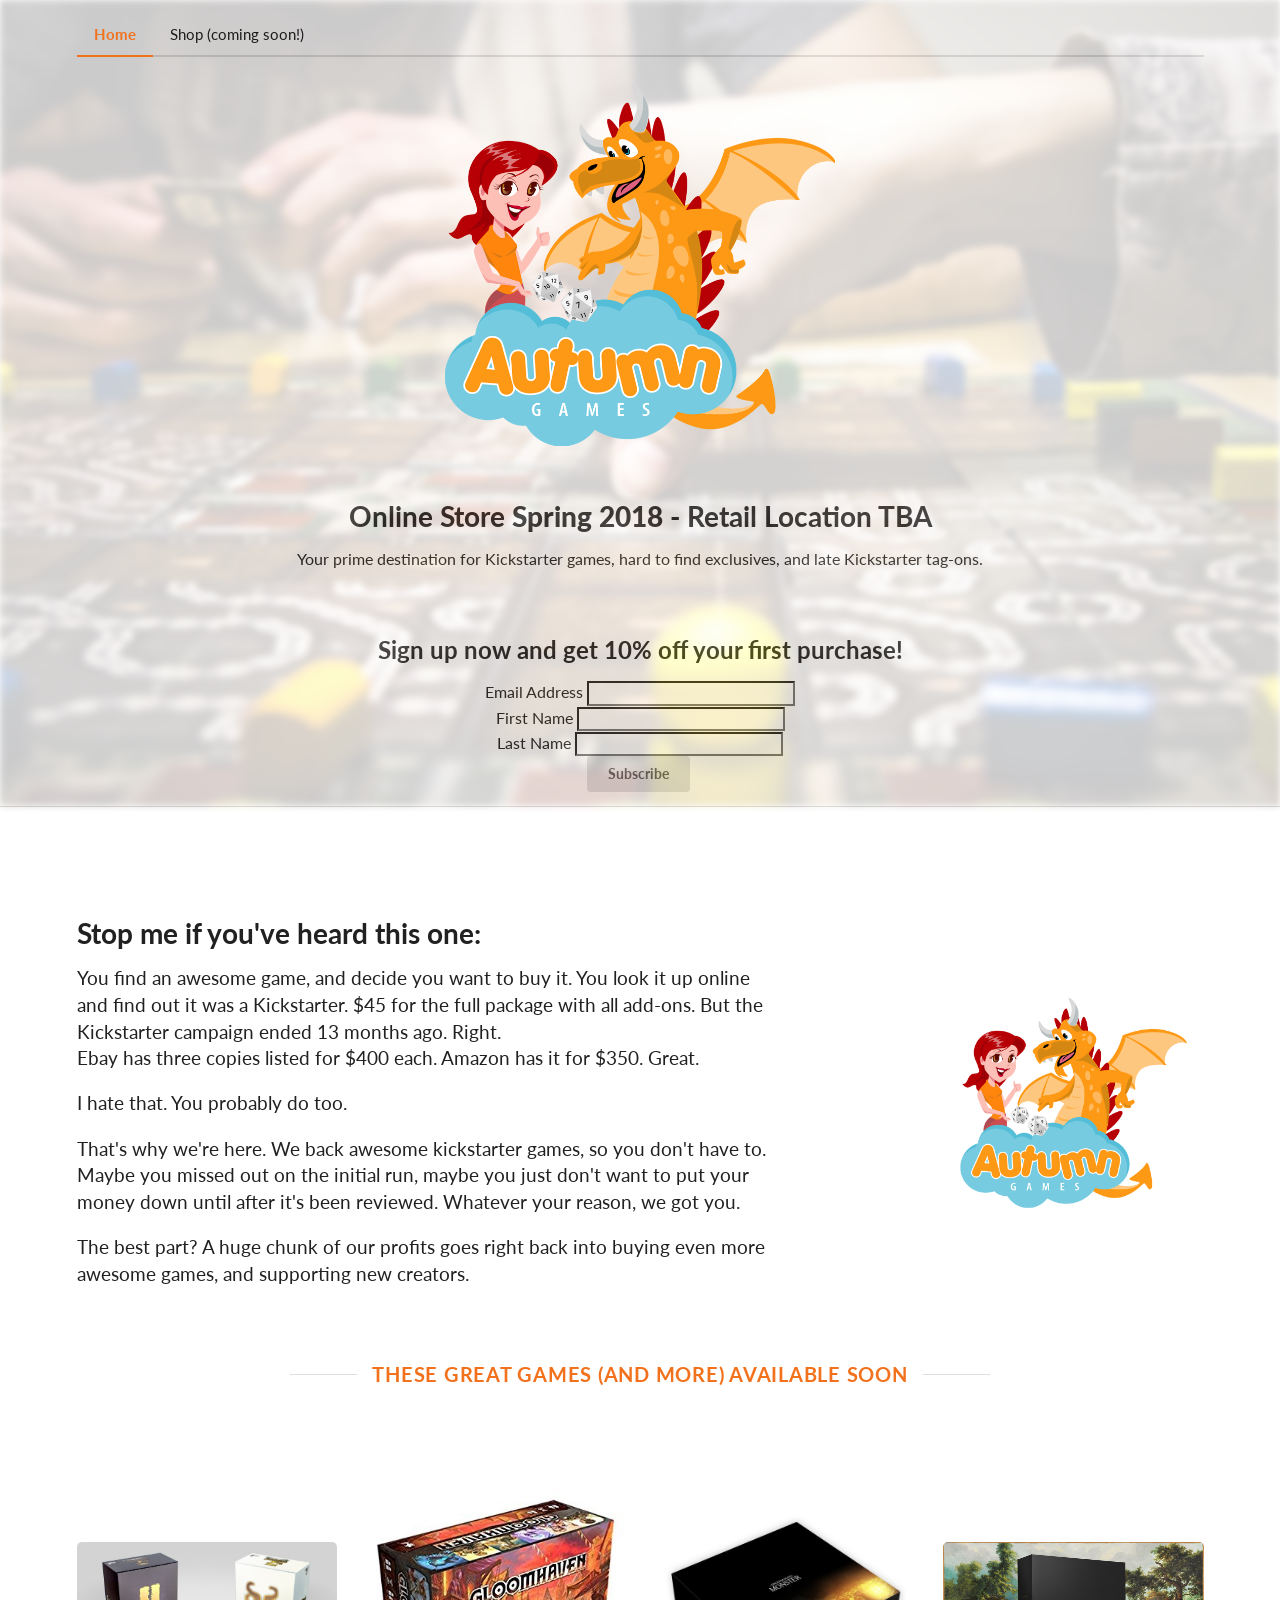
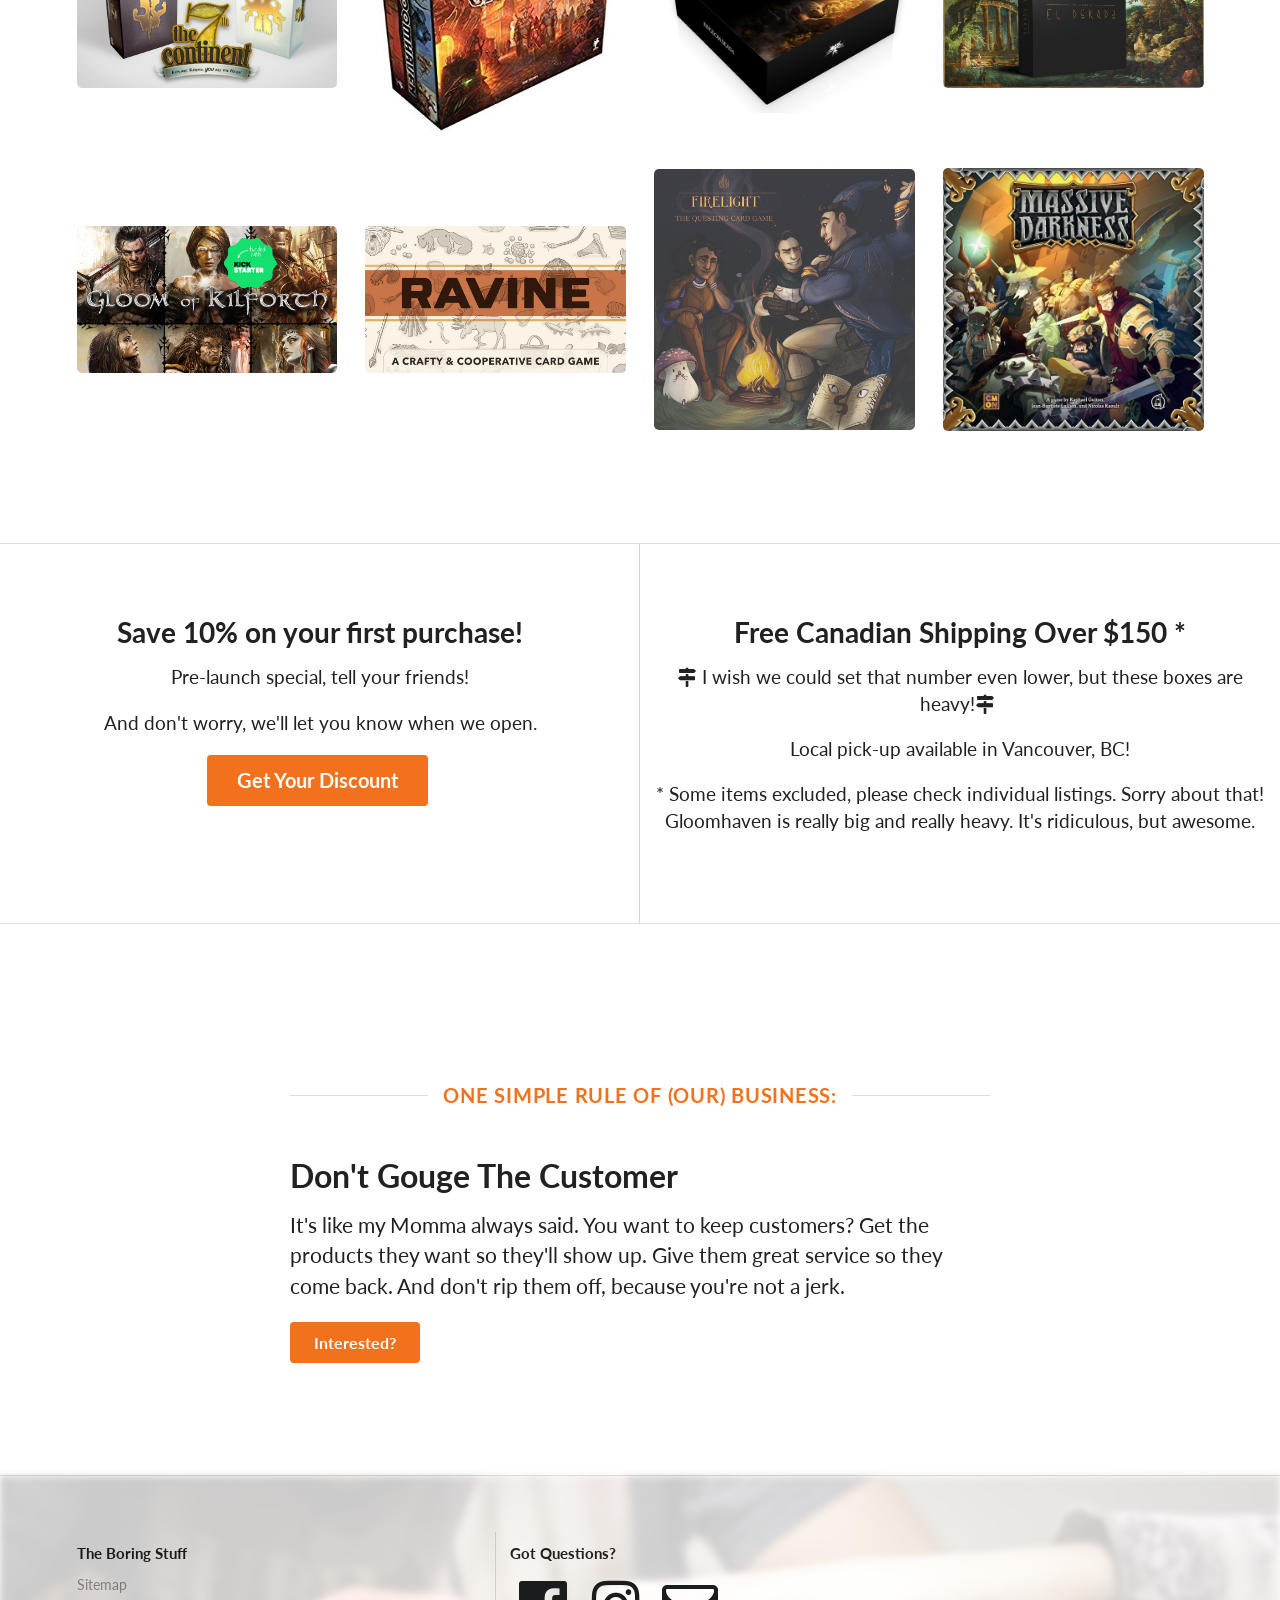
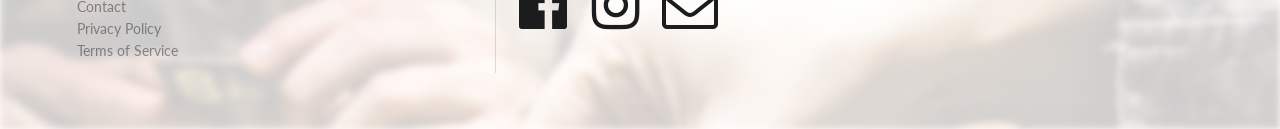
==== commit f1d63c65: "minor content edits" ====
--- a/index.html
+++ b/index.html
@@ -173,19 +173,19 @@
 <body>
 
 <!-- Following Menu -->
-<div class="ui large top fixed hidden menu">
+<div class="ui large top fixed hidden orange menu">
   <div class="ui container">
     <a class="active item" href="#signup">Home</a>
-    <a class="item" href="http://shop.autumngames.ca">Shop</a>
-    <a class="item" href="/about">About Us</a>
+    <a class="item" href="http://shop.autumngames.ca">Shop (coming soon!)</a>
+    <!-- <a class="item" href="/about">About Us</a> -->
   </div>
 </div>
 
 <!-- Sidebar Menu -->
-<div class="ui vertical inverted sidebar menu">
+<div class="ui vertical inverted sidebar orange menu">
   <a class="active item" href="#signup">Home</a>
-    <a class="item" href="http://shop.autumngames.ca">Shop</a>
-    <a class="item" href="/about">About Us</a>
+    <a class="item" href="http://shop.autumngames.ca">Shop (coming soon!)</a>
+    <!-- <a class="item" href="/about">About Us</a> -->
 </div>
 
 
@@ -193,26 +193,26 @@
 <div class="pusher">
   <div class="ui vertical masthead center aligned segment">
     <div class="ui container">
-      <div class="ui large secondary pointing menu">
+      <div class="ui large secondary pointing orange menu">
         <a class="toc item">
           <i class="sidebar icon"></i>
         </a>
         <a class="active item" href="#signup">Home</a>
-        <a class="item" href="http://shop.autumngames.ca">Shop</a>
-        <a class="item" href="/about">About Us</a>
+        <a class="item" href="http://shop.autumngames.ca">Shop (coming soon!)</a>
+        <!-- <a class="item" href="/about">About Us</a> -->
       </div>
     </div>
 
     <div class="ui text container">
       <!-- <h1 class="ui header">Autumn Games</h1> -->
       <img src="autumngameslogo.png" class="ui large centered image" alt="Autumn Games" title="Autumn Games">
-      <h1 id="signup">Online Store <b>Summer 2018</b> - Retail Location TBA</h1>
+      <h1 id="signup">Online Store <b>Spring 2018</b> - Retail Location TBA</h1>
           <p>Your prime destination for Kickstarter games, hard to find exclusives, and late Kickstarter tag-ons.</p>
 
       <!-- Begin MailChimp Signup Form -->
             <div id="mc_embed_signup">
               <br/>
-              <h2 class="ui centered header">Sign up now and get 15% off your first purchase!</h2>
+              <h2 class="ui centered header">Sign up now and get 10% off your first purchase!</h2>
               <form action="//autumngames.us16.list-manage.com/subscribe/post?u=2b76bf5b0b8ef6e61168589c1&amp;id=d6287b5cc0" method="post" id="mc-embedded-subscribe-form" name="mc-embedded-subscribe-form" class="validate" target="_blank" novalidate>
                   <div id="mc_embed_signup_scroll">
                   <h2></h2>
@@ -248,9 +248,10 @@
       <div class="row">
         <div class="ten wide column">
           <h3 class="ui header">Stop me if you've heard this one:</h3>
-          <p>You find an awesome game, and decide you want to buy it. You look it up online and find out it was a kickstarter. $45 for the full package with all add-ons. But the kickstarter campaign ended 13 months ago. Mhm. <br/>Ebay has three copies listed for $400 each. Amazon has it for $350. Great.</p>
+          <p>You find an awesome game, and decide you want to buy it. You look it up online and find out it was a Kickstarter. $45 for the full package with all add-ons. But the Kickstarter campaign ended 13 months ago. Right. <br/>Ebay has three copies listed for $400 each. Amazon has it for $350. Great.</p>
           <p>I hate that. You probably do too.</p>
           <p>That's why we're here. We back awesome kickstarter games, so you don't have to. Maybe you missed out on the initial run, maybe you just don't want to put your money down until after it's been reviewed. Whatever your reason, we got you.</p>
+          <p>The best part? A huge chunk of our profits goes right back into buying even more awesome games, and supporting new creators.</p>
         </div>
         <div class="four wide right floated column">
           <img src="autumngameslogo.png" class="ui large image">
@@ -266,28 +267,28 @@
       </div>
       
         <div class="four wide column">
-          <img src="games/7thcontinent.jpg" class="ui large rounded image" alt="Buy 7th Continent Board Game" title="Buy 7th Continent Board Game">
-        </div>
-        <div class="four wide column">
-          <img src="games/gloomhaven.jpg" class="ui large rounded image" alt="Buy Gloomhaven Board Game" title="Buy Gloomhaven Board Game">
-        </div>
-        <div class="four wide column">
-          <img src="games/kingdomdeathmonster.jpg" class="ui large rounded image" alt="Buy Kingdom Death Monster Board Game" title="Buy Kingdom Death Monster Board Game">
-        </div>
-        <div class="four wide column">
-          <img src="games/islandofeldorado.jpg" class="ui large rounded image" alt="Buy Island of El Dorado Board Game" title="Buy Island of El Dorado Board Game">
-        </div>
-        <div class="four wide column">
-          <img src="games/gloomofkilforth.jpg" class="ui large rounded image" alt="Buy Gloom of Kilforth Board Game" title="Buy Gloom of Kilforth Board Game">
-        </div>
-        <div class="four wide column">
-          <img src="games/ravine.jpg" class="ui large rounded image" alt="Buy Ravine Board Game" title="Buy Ravine Board Game">
-        </div>
-        <div class="four wide column">
-          <img src="games/firelight.jpg" class="ui large rounded image" alt="Buy Firelight Board Game" title="Buy Firelight Board Game">
-        </div>
-        <div class="four wide column">
-          <img src="games/massivedarkness.jpg" class="ui large rounded image" alt="Buy Massive Darkness Board Game" title="Buy Massive Darkness Board Game">
+          <img src="games/7thcontinent.jpg" class="ui large rounded image" alt="Buy 7th Continent Board Game" title="7th Continent Board Game">
+        </div>
+        <div class="four wide column">
+          <img src="games/gloomhaven.jpg" class="ui large rounded image" alt="Buy Gloomhaven Board Game" title="Gloomhaven Board Game">
+        </div>
+        <div class="four wide column">
+          <img src="games/kingdomdeathmonster.jpg" class="ui large rounded image" alt="Buy Kingdom Death Monster Board Game" title="Kingdom Death Monster Board Game">
+        </div>
+        <div class="four wide column">
+          <img src="games/islandofeldorado.jpg" class="ui large rounded image" alt="Buy Island of El Dorado Board Game" title="Island of El Dorado Board Game">
+        </div>
+        <div class="four wide column">
+          <img src="games/gloomofkilforth.jpg" class="ui large rounded image" alt="Buy Gloom of Kilforth Board Game" title="Gloom of Kilforth Board Game">
+        </div>
+        <div class="four wide column">
+          <img src="games/ravine.jpg" class="ui large rounded image" alt="Buy Ravine Board Game" title="Ravine Board Game">
+        </div>
+        <div class="four wide column">
+          <img src="games/firelight.jpg" class="ui large rounded image" alt="Buy Firelight Board Game" title="Firelight Board Game">
+        </div>
+        <div class="four wide column">
+          <img src="games/massivedarkness.jpg" class="ui large rounded image" alt="Buy Massive Darkness Board Game" title="Massive Darkness Board Game">
         </div>
     </div>
   </div>
@@ -297,16 +298,16 @@
     <div class="ui equal width stackable internally celled grid">
       <div class="center aligned row">
         <div class="column">
-          <h3>Save 15% on your first purchase!</h3>
-          <p>Pre-launch special! And don't worry, we'll let you know when we open.</p>
+          <h3>Save 10% on your first purchase!</h3>
+          <p>Pre-launch special, tell your friends!</p><p>And don't worry, we'll let you know when we open.</p>
           <a class="ui huge orange button" href="#signup">Get Your Discount</a>
         </div>
         <div class="column">
-          <h3>Free Canadian Shipping Over $150</h3>
+          <h3>Free Canadian Shipping Over $150 *</h3>
           <p>
-            I wish we could set that number even lower, but these boxes are heavy.
-            <p><i class="map signs icon"></i></b> We'll get it to you. Wherever you are. <i class="map signs icon"></i></p
+            <i class="map signs icon"></i>I wish we could set that number even lower, but these boxes are heavy!<i class="map signs icon"></i>
             <p>Local pick-up available in Vancouver, BC!</p>
+            <p class="ui small text">* Some items excluded, please check individual listings. Sorry about that! Gloomhaven is really big and really heavy. It's ridiculous, but awesome.</p>
           </p>
         </div>
       </div>
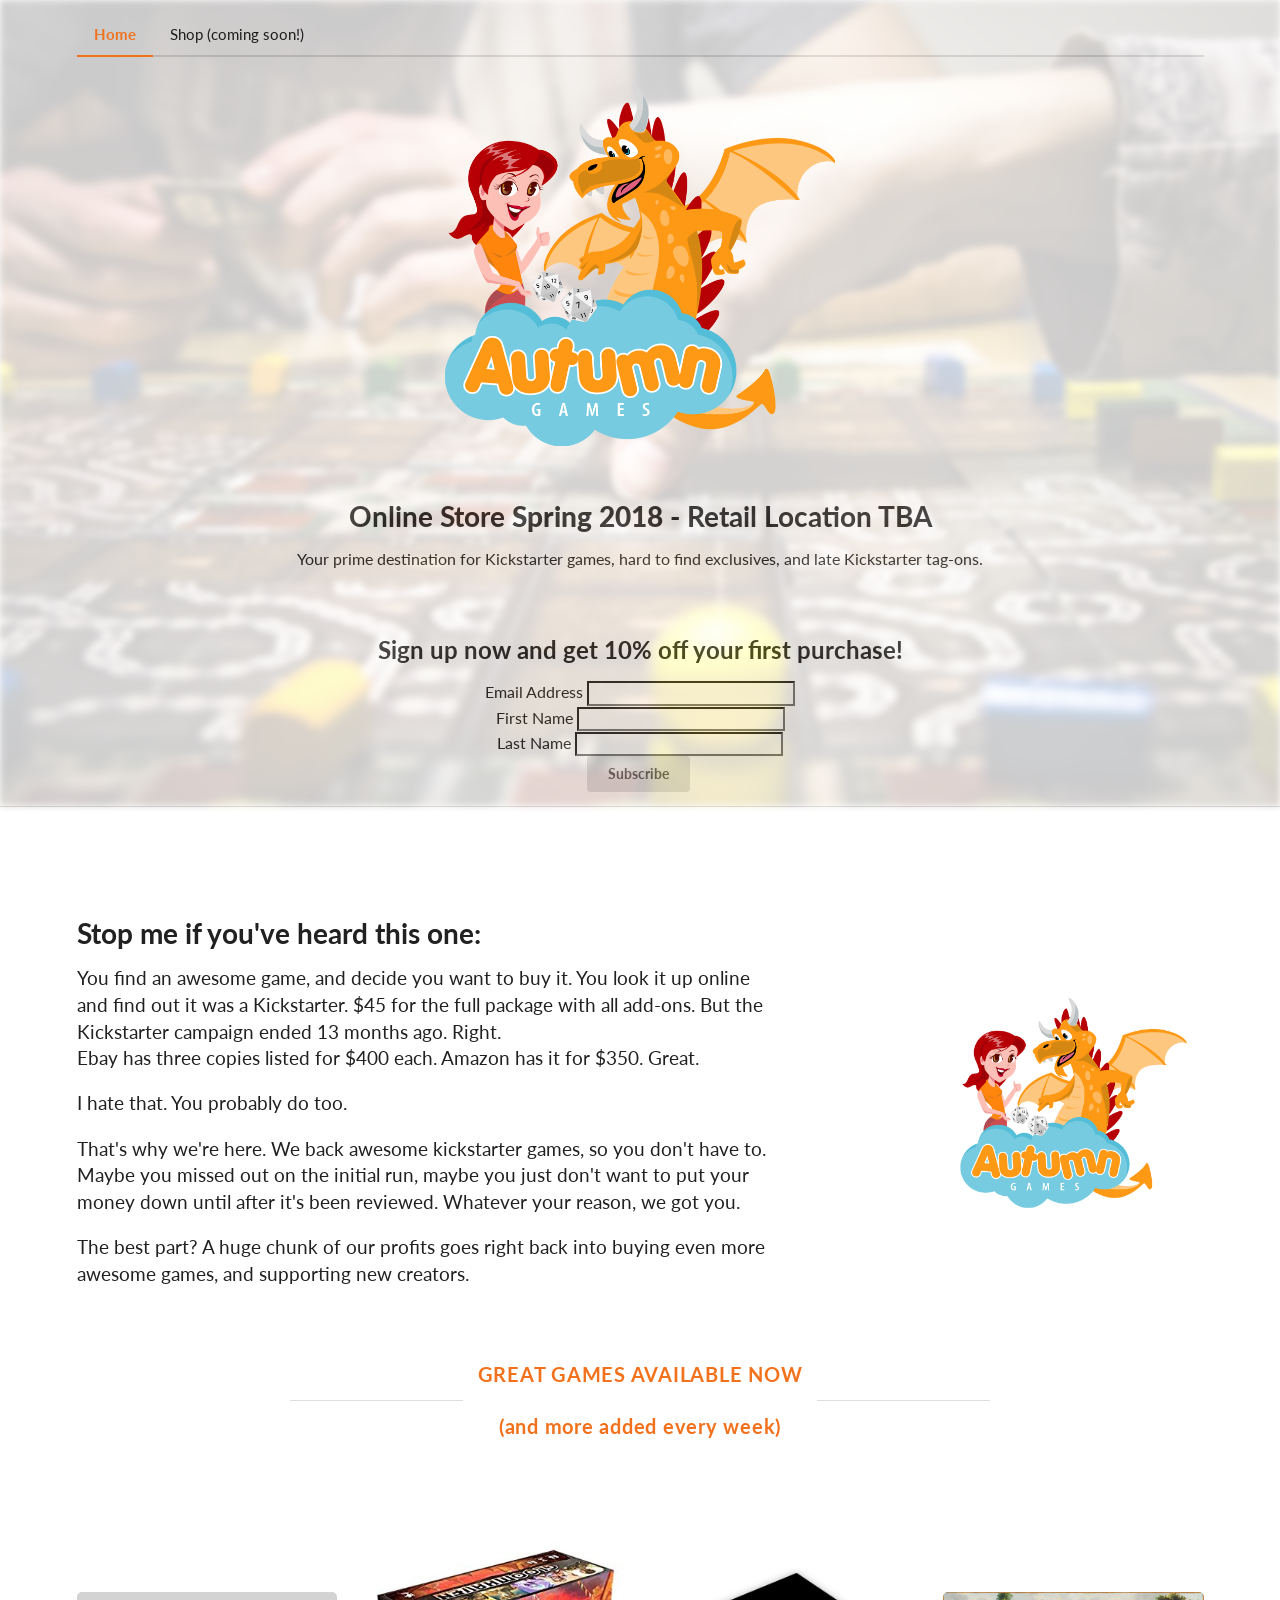
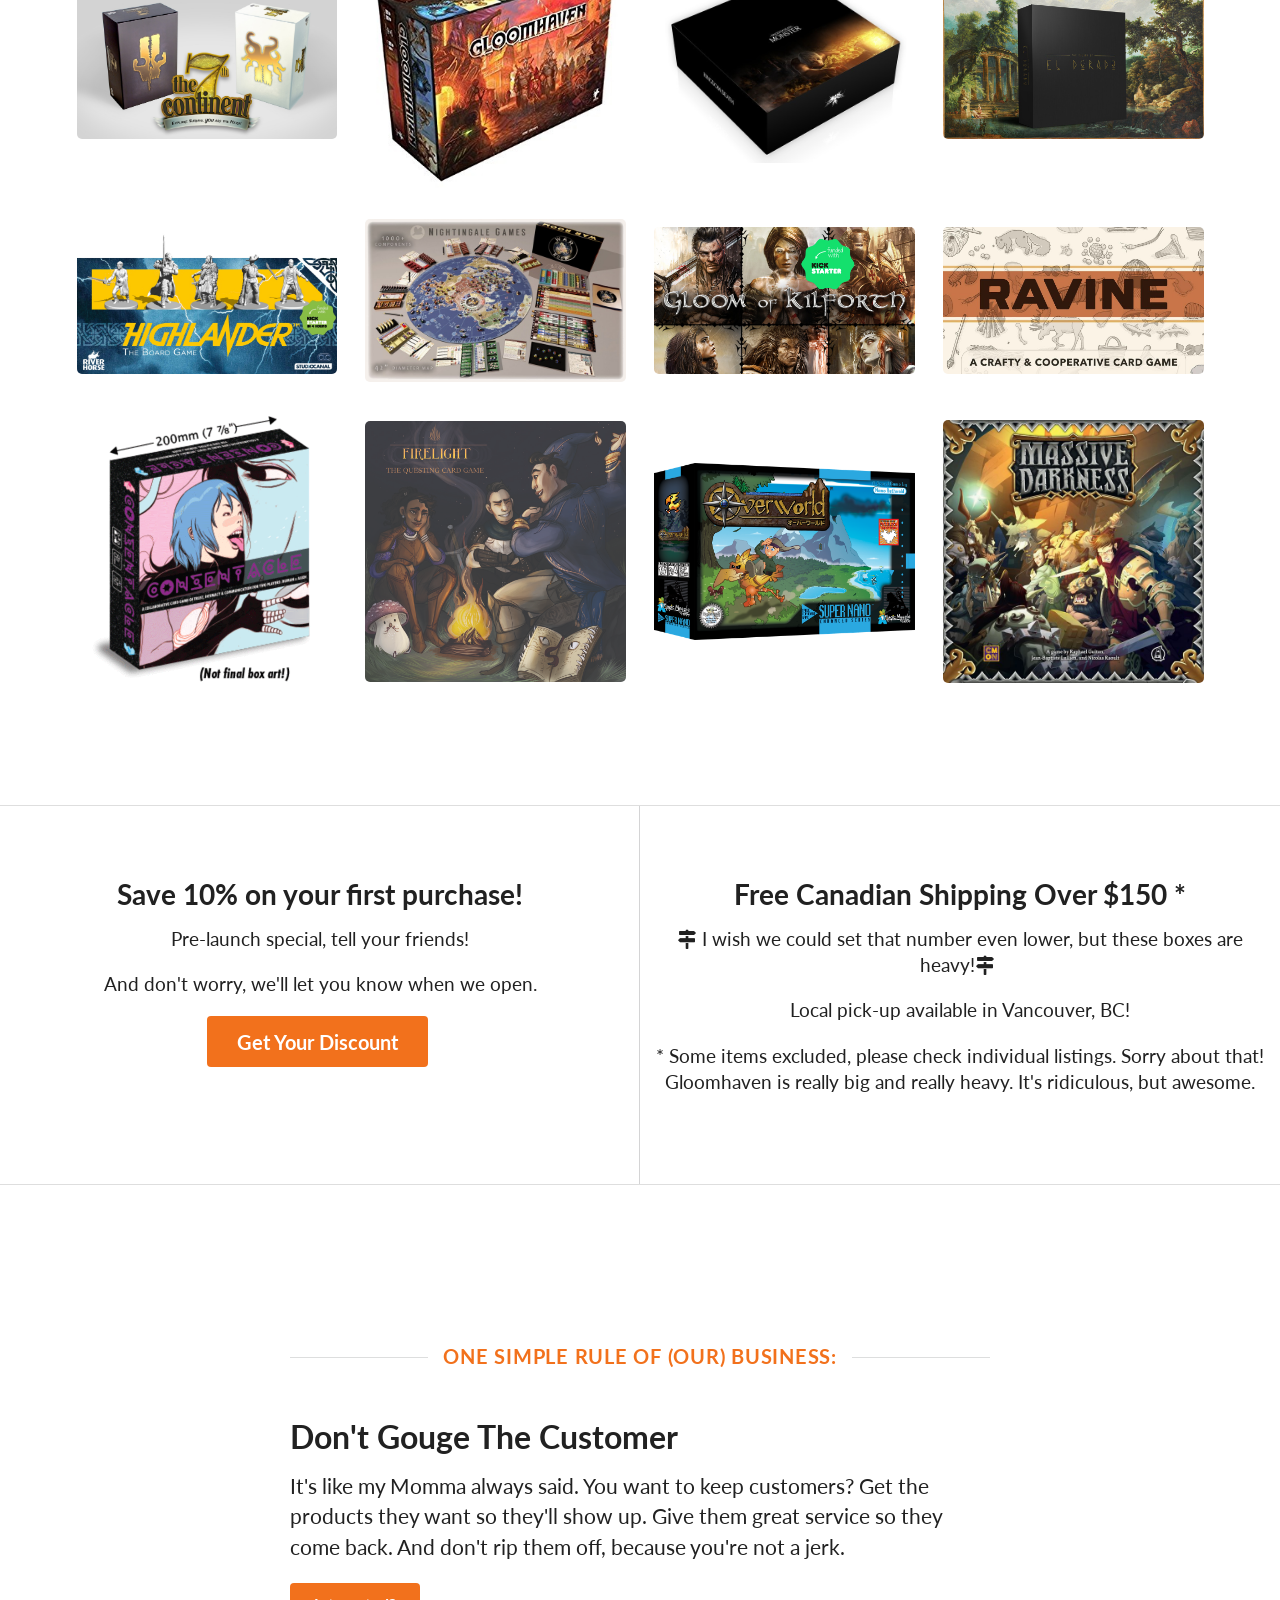
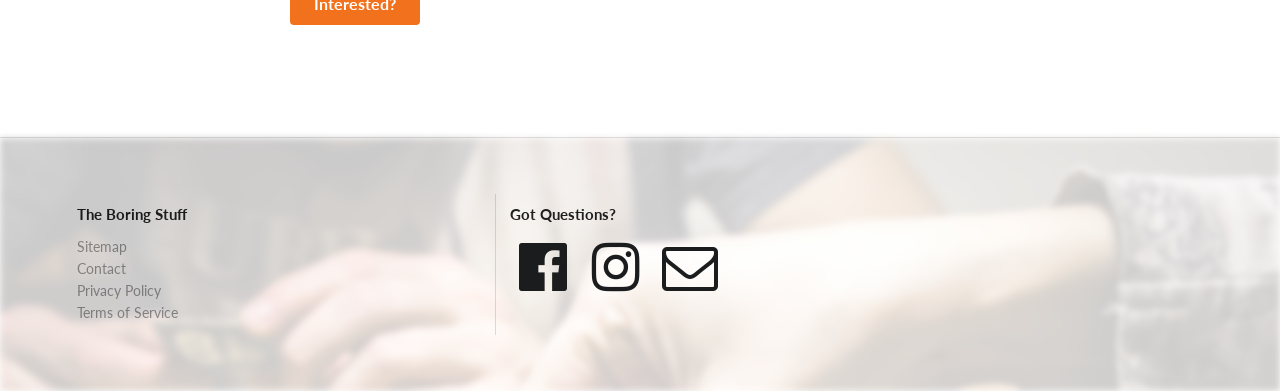
==== commit 394e33f5: "add more game images" ====
--- a/index.html
+++ b/index.html
@@ -14,6 +14,11 @@
   <meta charset="utf-8" />
   <meta http-equiv="X-UA-Compatible" content="IE=edge,chrome=1" />
   <meta name="viewport" content="width=device-width, initial-scale=1.0, maximum-scale=1.0">
+
+  <meta property="og:title" content="Autumn Games - Kickstarter Games, Late Orders, and Exclusive Add-Ons">
+  <meta property="og:image" content="http://autumngames.ca/autumngameslogo.png">
+  <meta property="og:description" content="The best place to buy Kickstarter board games, card games, and miniatures games. At reasonable prices!">
+  <link rel="shortcut icon" href="favicon.ico" type="image/x-icon">
 
   <!-- Site Properties -->
   <title>Autumn Games - Kickstarter Games, Late Orders, and Exclusive Add-Ons</title>
@@ -260,7 +265,8 @@
           <div class="ui vertical stripe segment sixteen wide column">      
             <div class="ui text container">
             <h4 class="ui horizontal orange header divider">
-            <p>These Great Games (and more) Available Soon</p>
+            <p>Great Games Available Now</p>
+            <p class="ui tiny orange header">(and more added every week)</p>
             </h4>
           </div>
         </div>
@@ -279,13 +285,25 @@
           <img src="games/islandofeldorado.jpg" class="ui large rounded image" alt="Buy Island of El Dorado Board Game" title="Island of El Dorado Board Game">
         </div>
         <div class="four wide column">
+          <img src="games/highlander.jpg" class="ui large rounded image" alt="Buy Highlander Board Game" title="Highlander Board Game">
+        </div>
+        <div class="four wide column">
+          <img src="games/warroom.jpg" class="ui large rounded image" alt="Buy War Room Board Game" title="War Room Board Game">
+        </div>
+        <div class="four wide column">
           <img src="games/gloomofkilforth.jpg" class="ui large rounded image" alt="Buy Gloom of Kilforth Board Game" title="Gloom of Kilforth Board Game">
         </div>
         <div class="four wide column">
           <img src="games/ravine.jpg" class="ui large rounded image" alt="Buy Ravine Board Game" title="Ravine Board Game">
         </div>
         <div class="four wide column">
+          <img src="games/consentacle.png" class="ui large rounded image" alt="Buy Consentacle Board Game" title="Consentacle Board Game">
+        </div>
+        <div class="four wide column">
           <img src="games/firelight.jpg" class="ui large rounded image" alt="Buy Firelight Board Game" title="Firelight Board Game">
+        </div>
+        <div class="four wide column">
+          <img src="games/overworld.png" class="ui large rounded image" alt="Buy Overworld Board Game" title="Overworld Board Game">
         </div>
         <div class="four wide column">
           <img src="games/massivedarkness.jpg" class="ui large rounded image" alt="Buy Massive Darkness Board Game" title="Massive Darkness Board Game">
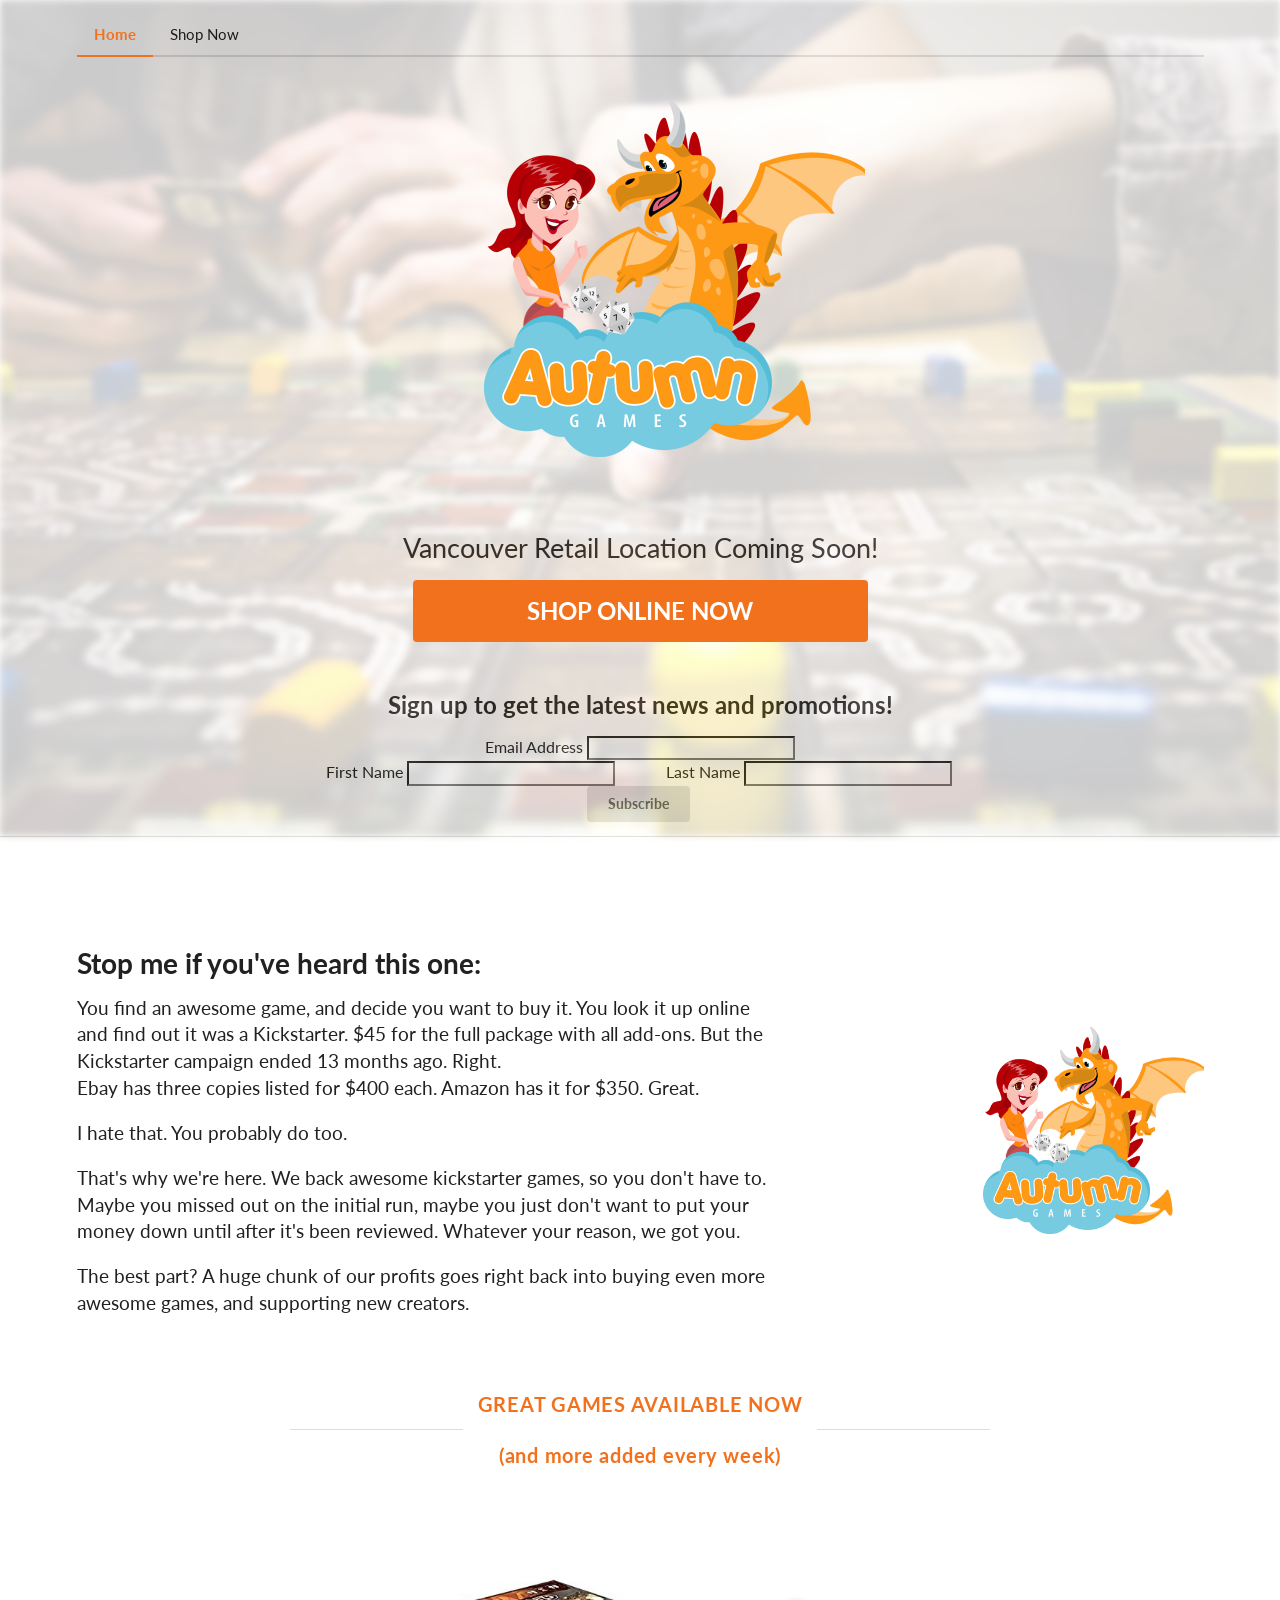
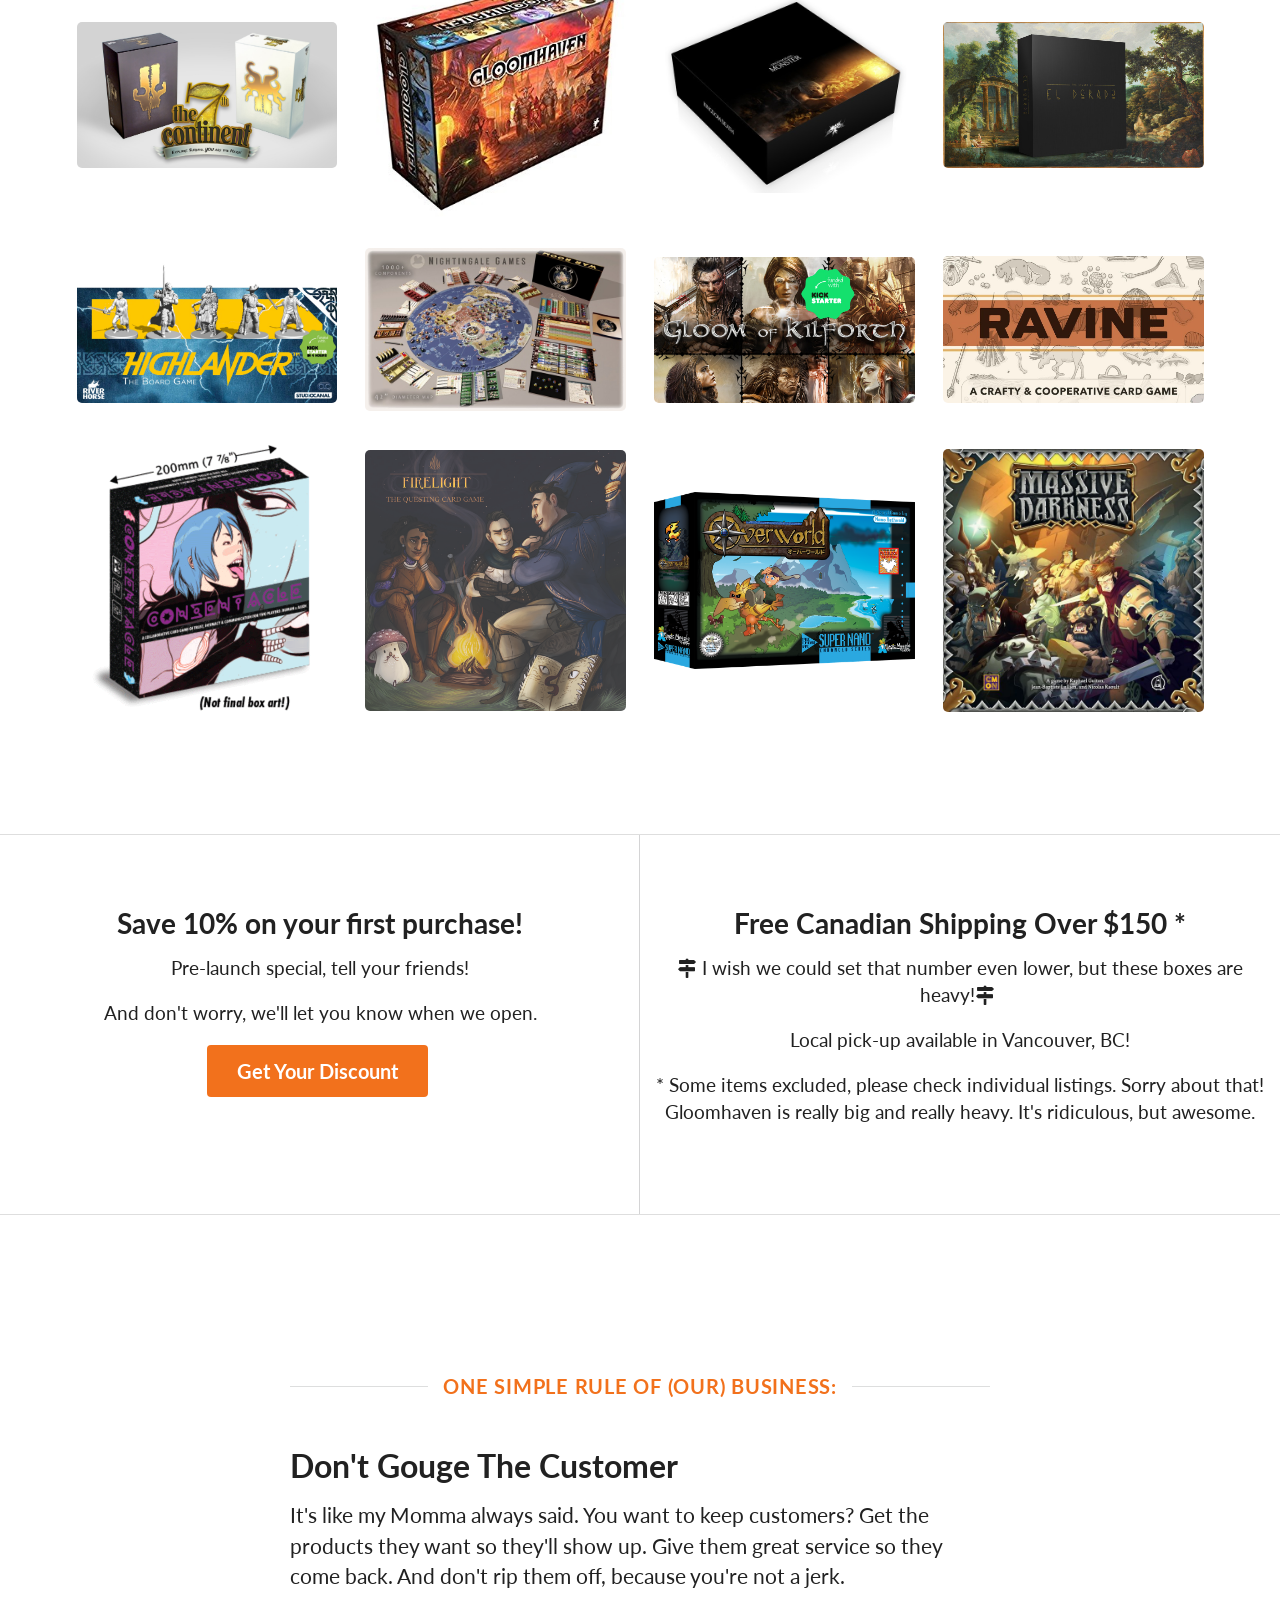
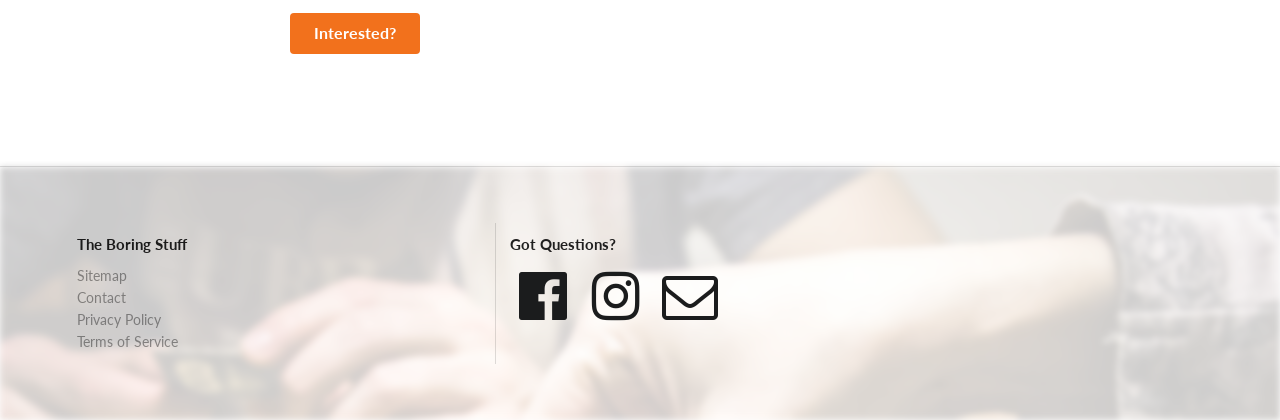
==== commit 9f27c50a: "update store open message" ====
--- a/index.html
+++ b/index.html
@@ -16,7 +16,7 @@
   <meta name="viewport" content="width=device-width, initial-scale=1.0, maximum-scale=1.0">
 
   <meta property="og:title" content="Autumn Games - Kickstarter Games, Late Orders, and Exclusive Add-Ons">
-  <meta property="og:image" content="http://autumngames.ca/autumngameslogo.png">
+  <meta property="og:image" content="http://autumngames.ca/autumngameslogoCentered.png">
   <meta property="og:description" content="The best place to buy Kickstarter board games, card games, and miniatures games. At reasonable prices!">
   <link rel="shortcut icon" href="favicon.ico" type="image/x-icon">
 
@@ -40,108 +40,7 @@
   <link rel="stylesheet" type="text/css" href="semantic/components/sidebar.css">
   <link rel="stylesheet" type="text/css" href="semantic/components/transition.css">
   <link href="https://cdn-images.mailchimp.com/embedcode/classic-10_7.css" rel="stylesheet" type="text/css">
-  <style type="text/css">
-
-    .hidden.menu {
-      display: none;
-    }
-    .ui.vertical.masthead:before, .ui.vertical.footer:before {
-      content: '';
-      background-image: url(gametable.jpeg);
-      background-size: cover;
-      display: block;
-      position: absolute;
-      top: 0;
-      bottom: 0;
-      left: 0;
-      filter: blur(3px);
-      opacity: 0.2;
-      height: 100%;
-      width: 100%;
-    }
-    .masthead.segment {
-      min-height: 700px;
-      padding: 1em 0em;
-    }
-    .masthead .logo.item img {
-      margin-right: 1em;
-    }
-    .masthead .ui.menu .ui.button {
-      margin-left: 0.5em;
-    }
-    .masthead h1.ui.header {
-      margin-top: 3em;
-      margin-bottom: 0em;
-      font-size: 4em;
-      font-weight: normal;
-    }
-    .masthead h2 {
-      font-size: 1.7em;
-      font-weight: normal;
-    }
-
-    .ui.vertical.stripe {
-      padding: 8em 0em;
-    }
-    .ui.vertical.stripe h3 {
-      font-size: 2em;
-    }
-    .ui.vertical.stripe .button + h3,
-    .ui.vertical.stripe p + h3 {
-      margin-top: 3em;
-    }
-    .ui.vertical.stripe .floated.image {
-      clear: both;
-    }
-    .ui.vertical.stripe p {
-      font-size: 1.33em;
-    }
-    .ui.vertical.stripe .horizontal.divider {
-      margin: 3em 0em;
-    }
-
-    .quote.stripe.segment {
-      padding: 0em;
-    }
-    .quote.stripe.segment .grid .column {
-      padding-top: 5em;
-      padding-bottom: 5em;
-    }
-
-    .footer.segment {
-      padding: 5em 0em;
-    }
-
-    .secondary.pointing.menu .toc.item {
-      display: none;
-    }
-
-    @media only screen and (max-width: 700px) {
-      .ui.fixed.menu {
-        display: none !important;
-      }
-      .secondary.pointing.menu .item,
-      .secondary.pointing.menu .menu {
-        display: none;
-      }
-      .secondary.pointing.menu .toc.item {
-        display: block;
-      }
-      .masthead.segment {
-        min-height: 350px;
-      }
-      .masthead h1.ui.header {
-        font-size: 2em;
-        margin-top: 1.5em;
-      }
-      .masthead h2 {
-        margin-top: 0.5em;
-        font-size: 1.5em;
-      }
-    }
-
-
-  </style>
+  <link rel="stylesheet" type="text/css" href="index.css">
 
 <script
   src="https://code.jquery.com/jquery-3.1.1.min.js"
@@ -149,31 +48,8 @@
   crossorigin="anonymous"></script>
 <script src="semantic/semantic.min.js"></script>
 
-  <script>
-  $(document)
-    .ready(function() {
-
-      // fix menu when passed
-      $('.masthead')
-        .visibility({
-          once: false,
-          onBottomPassed: function() {
-            $('.fixed.menu').transition('fade in');
-          },
-          onBottomPassedReverse: function() {
-            $('.fixed.menu').transition('fade out');
-          }
-        })
-      ;
-
-      // create sidebar and attach to menu open
-      $('.ui.sidebar')
-        .sidebar('attach events', '.toc.item')
-      ;
-
-    })
-  ;
-  </script>
+<script src="index.js"></script>
+
 </head>
 <body>
 
@@ -181,16 +57,14 @@
 <div class="ui large top fixed hidden orange menu">
   <div class="ui container">
     <a class="active item" href="#signup">Home</a>
-    <a class="item" href="http://shop.autumngames.ca">Shop (coming soon!)</a>
-    <!-- <a class="item" href="/about">About Us</a> -->
+    <a class="item" href="http://shop.autumngames.ca">Shop Now</a>
   </div>
 </div>
 
 <!-- Sidebar Menu -->
 <div class="ui vertical inverted sidebar orange menu">
   <a class="active item" href="#signup">Home</a>
-    <a class="item" href="http://shop.autumngames.ca">Shop (coming soon!)</a>
-    <!-- <a class="item" href="/about">About Us</a> -->
+    <a class="item" href="http://shop.autumngames.ca">Shop Now</a>
 </div>
 
 
@@ -203,21 +77,20 @@
           <i class="sidebar icon"></i>
         </a>
         <a class="active item" href="#signup">Home</a>
-        <a class="item" href="http://shop.autumngames.ca">Shop (coming soon!)</a>
-        <!-- <a class="item" href="/about">About Us</a> -->
+        <a class="item" href="http://shop.autumngames.ca">Shop Now</a>
       </div>
     </div>
 
     <div class="ui text container">
-      <!-- <h1 class="ui header">Autumn Games</h1> -->
-      <img src="autumngameslogo.png" class="ui large centered image" alt="Autumn Games" title="Autumn Games">
-      <h1 id="signup">Online Store <b>Spring 2018</b> - Retail Location TBA</h1>
-          <p>Your prime destination for Kickstarter games, hard to find exclusives, and late Kickstarter tag-ons.</p>
+      <img src="autumngameslogoCentered.png" class="ui large centered image" alt="Autumn Games" title="Autumn Games">
+      <h2 id="signup">Vancouver Retail Location Coming Soon!</h2>
+      <a href="http://shop.autumngames.ca" class="shop-now-button ui massive fluid orange button">SHOP ONLINE NOW</a>
+      <!--<p>Your prime destination for Kickstarter games, hard to find exclusives, and late Kickstarter tag-ons.</p>-->
 
       <!-- Begin MailChimp Signup Form -->
             <div id="mc_embed_signup">
               <br/>
-              <h2 class="ui centered header">Sign up now and get 10% off your first purchase!</h2>
+              <h2 class="ui centered header">Sign up to get the latest news and promotions!</h2>
               <form action="//autumngames.us16.list-manage.com/subscribe/post?u=2b76bf5b0b8ef6e61168589c1&amp;id=d6287b5cc0" method="post" id="mc-embedded-subscribe-form" name="mc-embedded-subscribe-form" class="validate" target="_blank" novalidate>
                   <div id="mc_embed_signup_scroll">
                   <h2></h2>
@@ -225,11 +98,11 @@
                   <label for="mce-EMAIL">Email Address </label>
                   <input type="email" value="" name="EMAIL" class="required email" id="mce-EMAIL">
               </div>
-              <div class="mc-field-group">
+              <div class="mc-field-group name-group">
                   <label for="mce-FNAME">First Name </label>
                   <input type="text" value="" name="FNAME" class="" id="mce-FNAME">
               </div>
-              <div class="mc-field-group">
+              <div class="mc-field-group name-group">
                   <label for="mce-LNAME">Last Name </label>
                   <input type="text" value="" name="LNAME" class="" id="mce-LNAME">
               </div>
@@ -259,7 +132,7 @@
           <p>The best part? A huge chunk of our profits goes right back into buying even more awesome games, and supporting new creators.</p>
         </div>
         <div class="four wide right floated column">
-          <img src="autumngameslogo.png" class="ui large image">
+          <img src="autumngameslogoCentered.png" class="ui large image">
         </div>
 
           <div class="ui vertical stripe segment sixteen wide column">      
@@ -273,40 +146,40 @@
       </div>
       
         <div class="four wide column">
-          <img src="games/7thcontinent.jpg" class="ui large rounded image" alt="Buy 7th Continent Board Game" title="7th Continent Board Game">
-        </div>
-        <div class="four wide column">
-          <img src="games/gloomhaven.jpg" class="ui large rounded image" alt="Buy Gloomhaven Board Game" title="Gloomhaven Board Game">
-        </div>
-        <div class="four wide column">
-          <img src="games/kingdomdeathmonster.jpg" class="ui large rounded image" alt="Buy Kingdom Death Monster Board Game" title="Kingdom Death Monster Board Game">
-        </div>
-        <div class="four wide column">
-          <img src="games/islandofeldorado.jpg" class="ui large rounded image" alt="Buy Island of El Dorado Board Game" title="Island of El Dorado Board Game">
-        </div>
-        <div class="four wide column">
-          <img src="games/highlander.jpg" class="ui large rounded image" alt="Buy Highlander Board Game" title="Highlander Board Game">
-        </div>
-        <div class="four wide column">
-          <img src="games/warroom.jpg" class="ui large rounded image" alt="Buy War Room Board Game" title="War Room Board Game">
-        </div>
-        <div class="four wide column">
-          <img src="games/gloomofkilforth.jpg" class="ui large rounded image" alt="Buy Gloom of Kilforth Board Game" title="Gloom of Kilforth Board Game">
-        </div>
-        <div class="four wide column">
-          <img src="games/ravine.jpg" class="ui large rounded image" alt="Buy Ravine Board Game" title="Ravine Board Game">
-        </div>
-        <div class="four wide column">
-          <img src="games/consentacle.png" class="ui large rounded image" alt="Buy Consentacle Board Game" title="Consentacle Board Game">
-        </div>
-        <div class="four wide column">
-          <img src="games/firelight.jpg" class="ui large rounded image" alt="Buy Firelight Board Game" title="Firelight Board Game">
-        </div>
-        <div class="four wide column">
-          <img src="games/overworld.png" class="ui large rounded image" alt="Buy Overworld Board Game" title="Overworld Board Game">
-        </div>
-        <div class="four wide column">
-          <img src="games/massivedarkness.jpg" class="ui large rounded image" alt="Buy Massive Darkness Board Game" title="Massive Darkness Board Game">
+          <img src="games/7thcontinent.jpg" class="ui large rounded image game-image" alt="Buy 7th Continent Board Game" title="7th Continent Board Game">
+        </div>
+        <div class="four wide column">
+          <img src="games/gloomhaven.jpg" class="ui large rounded image game-image" alt="Buy Gloomhaven Board Game" title="Gloomhaven Board Game">
+        </div>
+        <div class="four wide column">
+          <img src="games/kingdomdeathmonster.jpg" class="ui large rounded image game-image" alt="Buy Kingdom Death Monster Board Game" title="Kingdom Death Monster Board Game">
+        </div>
+        <div class="four wide column">
+          <img src="games/islandofeldorado.jpg" class="ui large rounded image game-image" alt="Buy Island of El Dorado Board Game" title="Island of El Dorado Board Game">
+        </div>
+        <div class="four wide column">
+          <img src="games/highlander.jpg" class="ui large rounded image game-image" alt="Buy Highlander Board Game" title="Highlander Board Game">
+        </div>
+        <div class="four wide column">
+          <img src="games/warroom.jpg" class="ui large rounded image game-image" alt="Buy War Room Board Game" title="War Room Board Game">
+        </div>
+        <div class="four wide column">
+          <img src="games/gloomofkilforth.jpg" class="ui large rounded image game-image" alt="Buy Gloom of Kilforth Board Game" title="Gloom of Kilforth Board Game">
+        </div>
+        <div class="four wide column">
+          <img src="games/ravine.jpg" class="ui large rounded image game-image" alt="Buy Ravine Board Game" title="Ravine Board Game">
+        </div>
+        <div class="four wide column">
+          <img src="games/consentacle.png" class="ui large rounded image game-image" alt="Buy Consentacle Board Game" title="Consentacle Board Game">
+        </div>
+        <div class="four wide column">
+          <img src="games/firelight.jpg" class="ui large rounded image game-image" alt="Buy Firelight Board Game" title="Firelight Board Game">
+        </div>
+        <div class="four wide column">
+          <img src="games/overworld.png" class="ui large rounded image game-image" alt="Buy Overworld Board Game" title="Overworld Board Game">
+        </div>
+        <div class="four wide column">
+          <img src="games/massivedarkness.jpg" class="ui large rounded image game-image" alt="Buy Massive Darkness Board Game" title="Massive Darkness Board Game">
         </div>
     </div>
   </div>
--- a/index.css
+++ b/index.css
@@ -0,0 +1,121 @@
+
+
+
+.hidden.menu {
+    display: none;
+}
+.ui.vertical.masthead:before, .ui.vertical.footer:before {
+    content: '';
+    background-image: url(gametable.jpeg);
+    background-size: cover;
+    display: block;
+    position: absolute;
+    top: 0;
+    bottom: 0;
+    left: 0;
+    filter: blur(3px);
+    opacity: 0.2;
+    height: 100%;
+    width: 100%;
+}
+.masthead.segment {
+    min-height: 700px;
+    padding: 1em 0em;
+}
+.masthead .logo.item img {
+    margin-right: 1em;
+}
+.masthead .ui.menu .ui.button {
+    margin-left: 0.5em;
+}
+.masthead h1.ui.header {
+    margin-top: 3em;
+    margin-bottom: 0em;
+    font-size: 4em;
+    font-weight: normal;
+}
+.masthead h2 {
+    font-size: 1.7em;
+    font-weight: normal;
+}
+
+.ui.vertical.stripe {
+    padding: 8em 0em;
+}
+.ui.vertical.stripe h3 {
+    font-size: 2em;
+}
+.ui.vertical.stripe .button + h3,
+.ui.vertical.stripe p + h3 {
+    margin-top: 3em;
+}
+.ui.vertical.stripe .floated.image {
+    clear: both;
+}
+.ui.vertical.stripe p {
+    font-size: 1.33em;
+}
+.ui.vertical.stripe .horizontal.divider {
+    margin: 3em 0em;
+}
+
+.quote.stripe.segment {
+    padding: 0em;
+}
+.quote.stripe.segment .grid .column {
+    padding-top: 5em;
+    padding-bottom: 5em;
+}
+
+.footer.segment {
+    padding: 5em 0em;
+}
+
+.secondary.pointing.menu .toc.item {
+    display: none;
+}
+
+#mc_embed_signup .mc-field-group.name-group {
+    display: inline-block;
+    width: 47.8%;
+}
+
+.pusher .text.container .shop-now-button {
+    position: relative;
+    width: 65%;
+    margin-left: auto;
+    margin-right: auto;
+}
+
+.game-image {
+    transition: transform 0.5s ease;
+}
+
+.game-image:hover {
+    transform: scale(1.5);
+    z-index: 100;
+}
+
+@media only screen and (max-width: 700px) {
+    .ui.fixed.menu {
+        display: none !important;
+    }
+    .secondary.pointing.menu .item,
+    .secondary.pointing.menu .menu {
+        display: none;
+    }
+    .secondary.pointing.menu .toc.item {
+        display: block;
+    }
+    .masthead.segment {
+        min-height: 350px;
+    }
+    .masthead h1.ui.header {
+        font-size: 2em;
+        margin-top: 1.5em;
+    }
+    .masthead h2 {
+        margin-top: 0.5em;
+        font-size: 1.5em;
+    }
+}
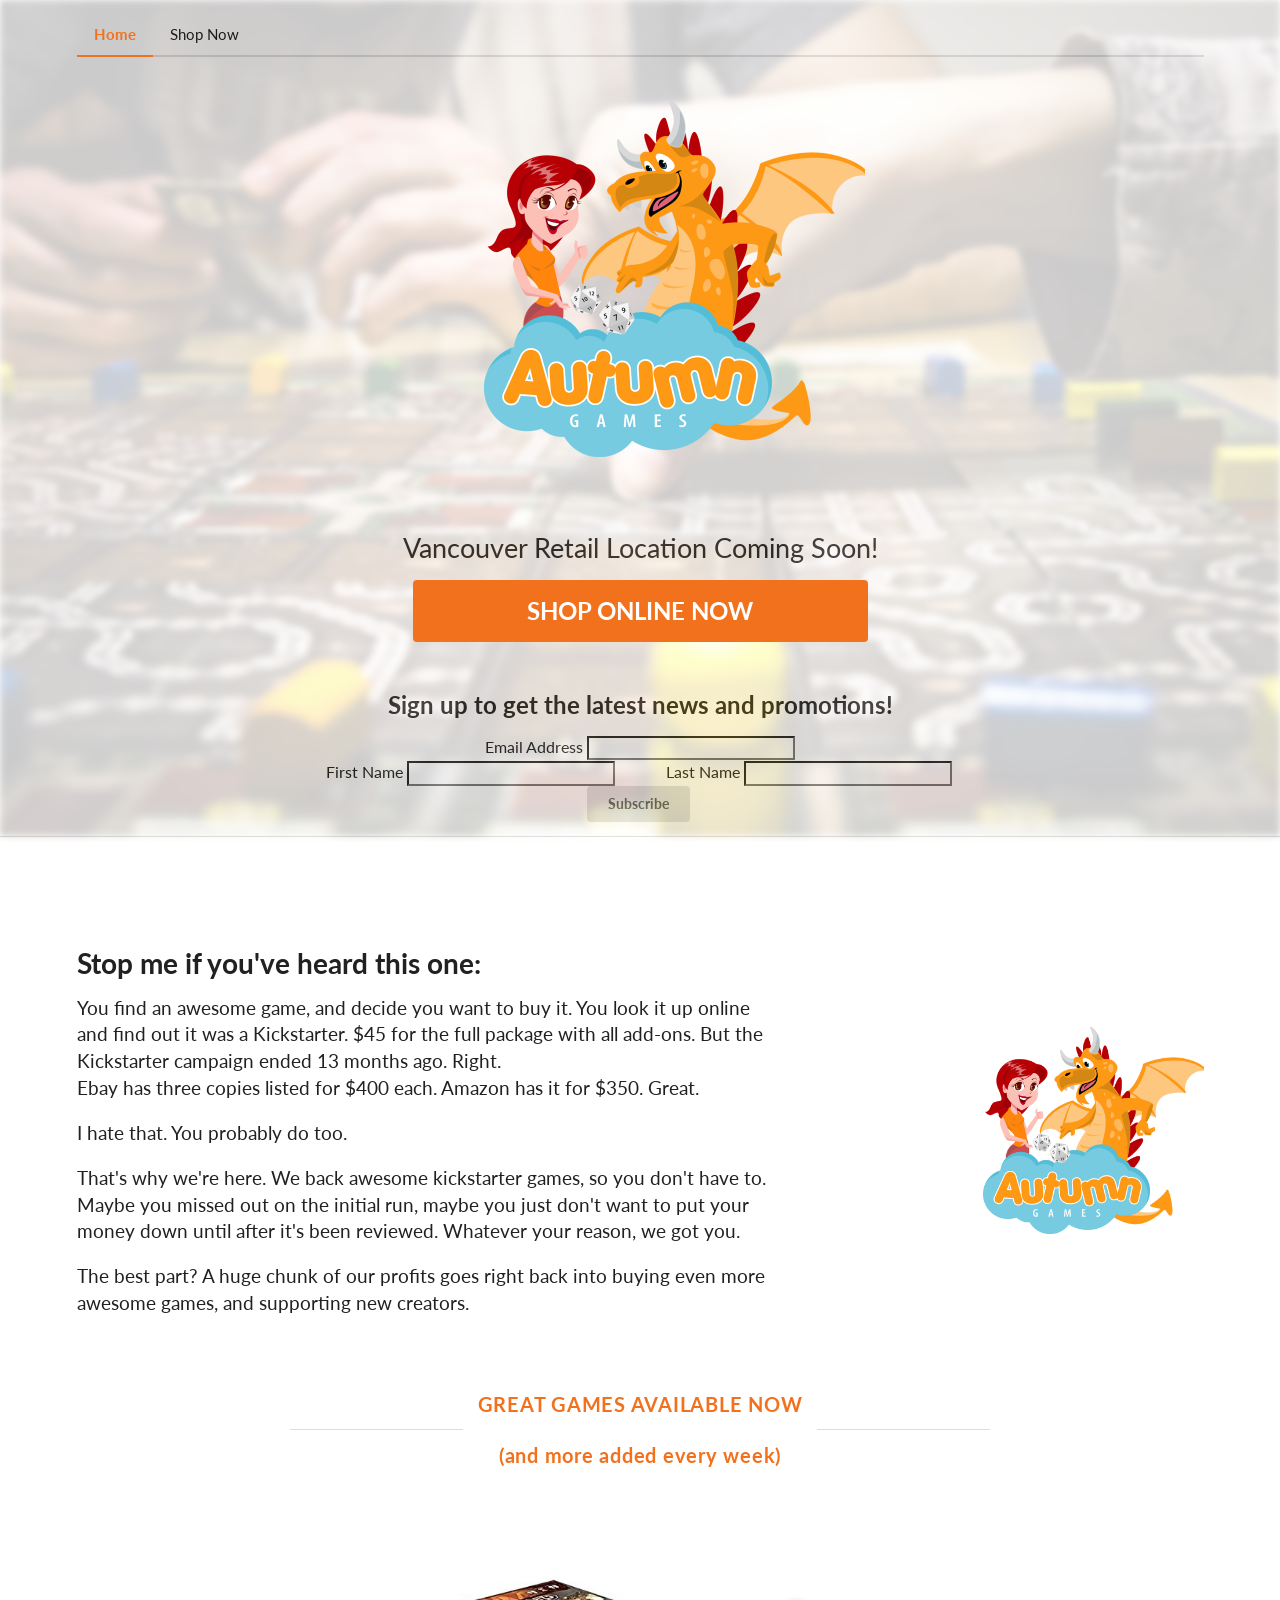
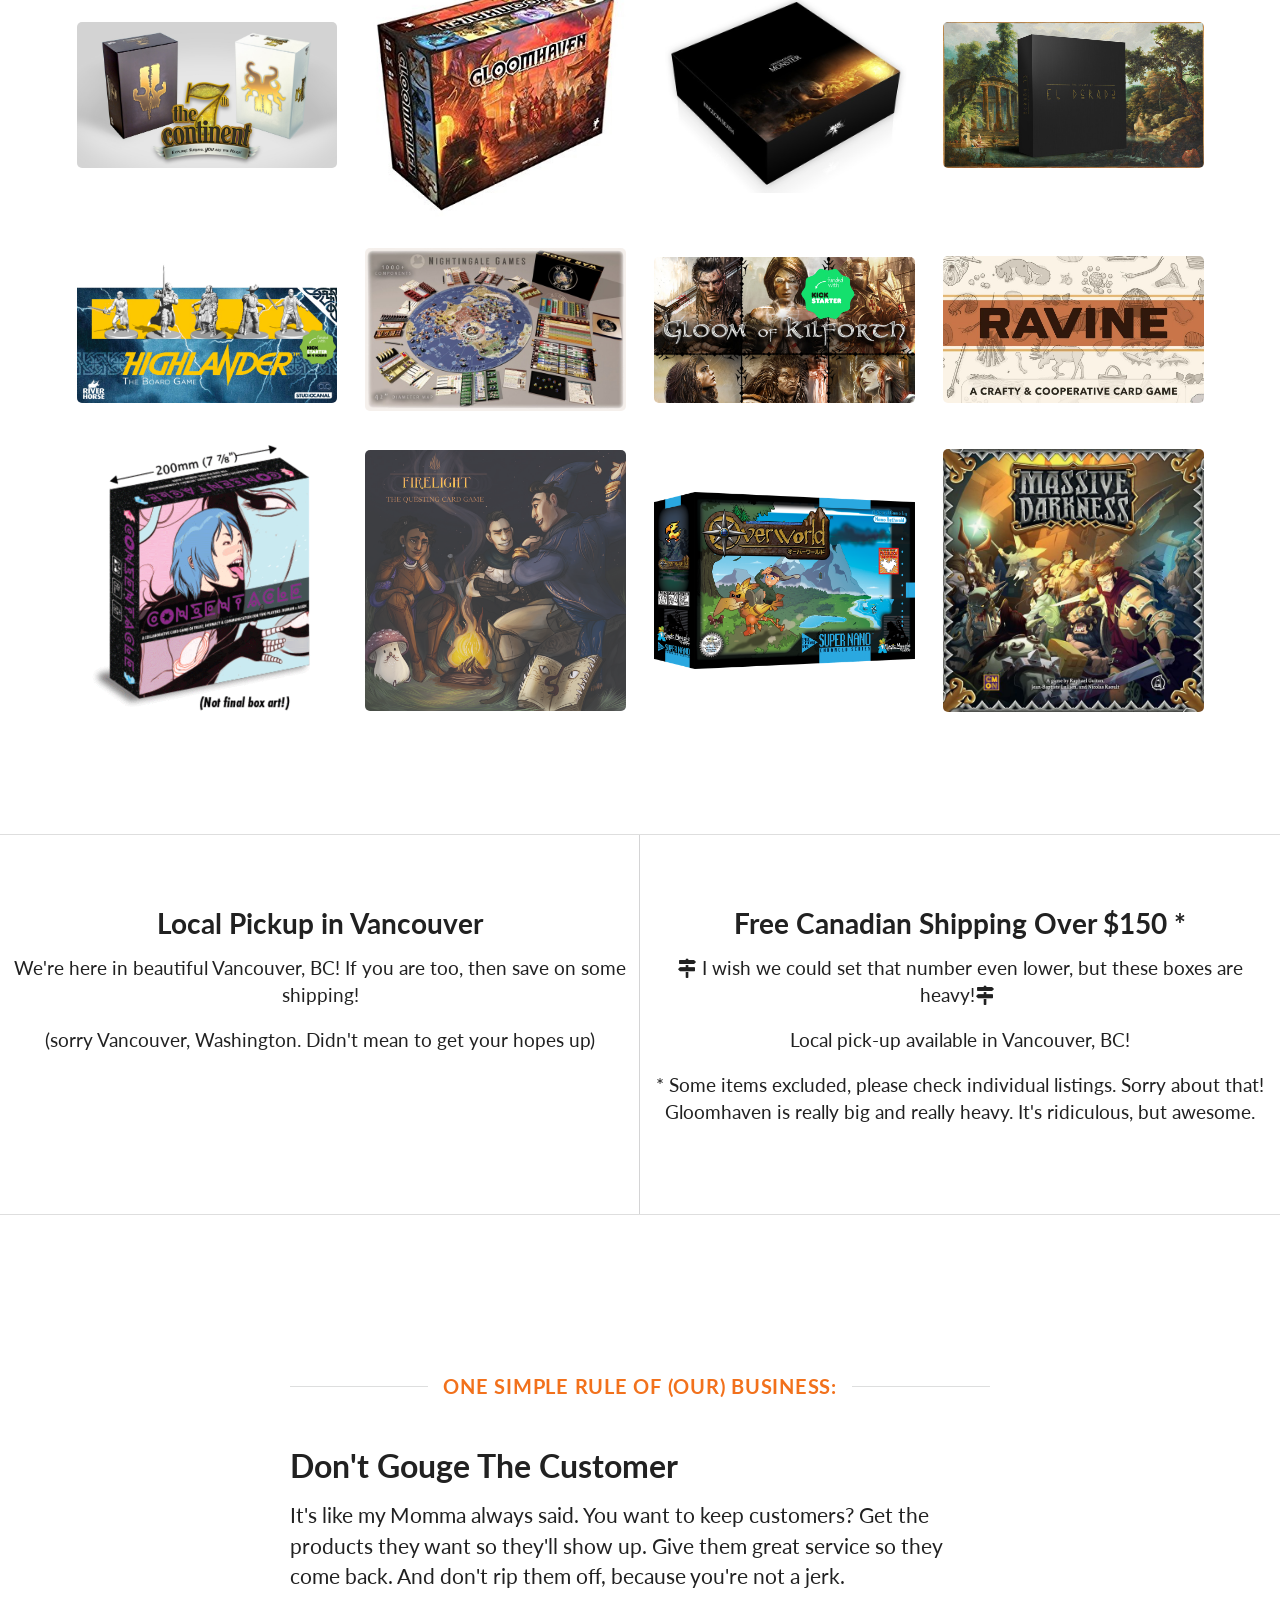
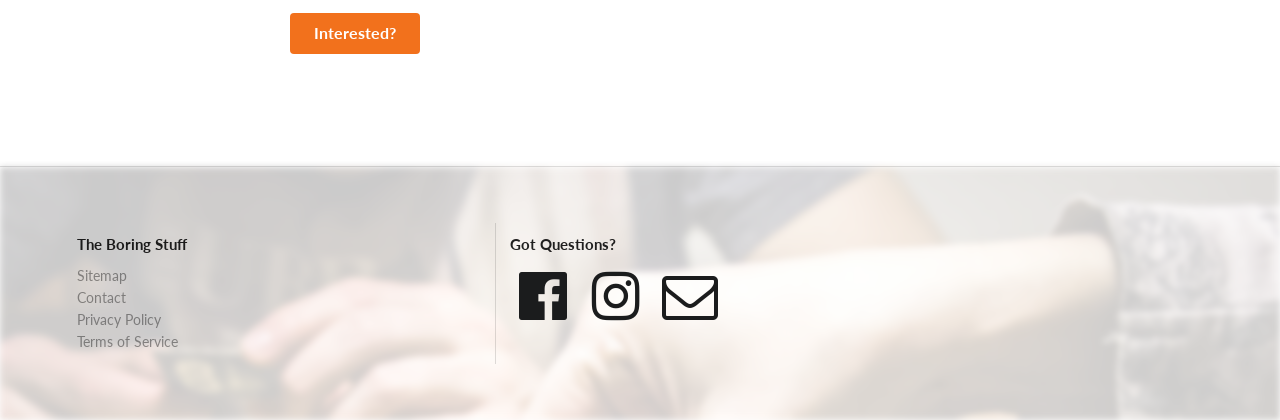
==== commit ce4510ed: "remove discount text" ====
--- a/index.html
+++ b/index.html
@@ -189,9 +189,9 @@
     <div class="ui equal width stackable internally celled grid">
       <div class="center aligned row">
         <div class="column">
-          <h3>Save 10% on your first purchase!</h3>
-          <p>Pre-launch special, tell your friends!</p><p>And don't worry, we'll let you know when we open.</p>
-          <a class="ui huge orange button" href="#signup">Get Your Discount</a>
+          <h3>Local Pickup in Vancouver</h3>
+          <p>We're here in beautiful Vancouver, BC! If you are too, then save on some shipping!</p>
+          <p>(sorry Vancouver, Washington. Didn't mean to get your hopes up)</p>
         </div>
         <div class="column">
           <h3>Free Canadian Shipping Over $150 *</h3>
